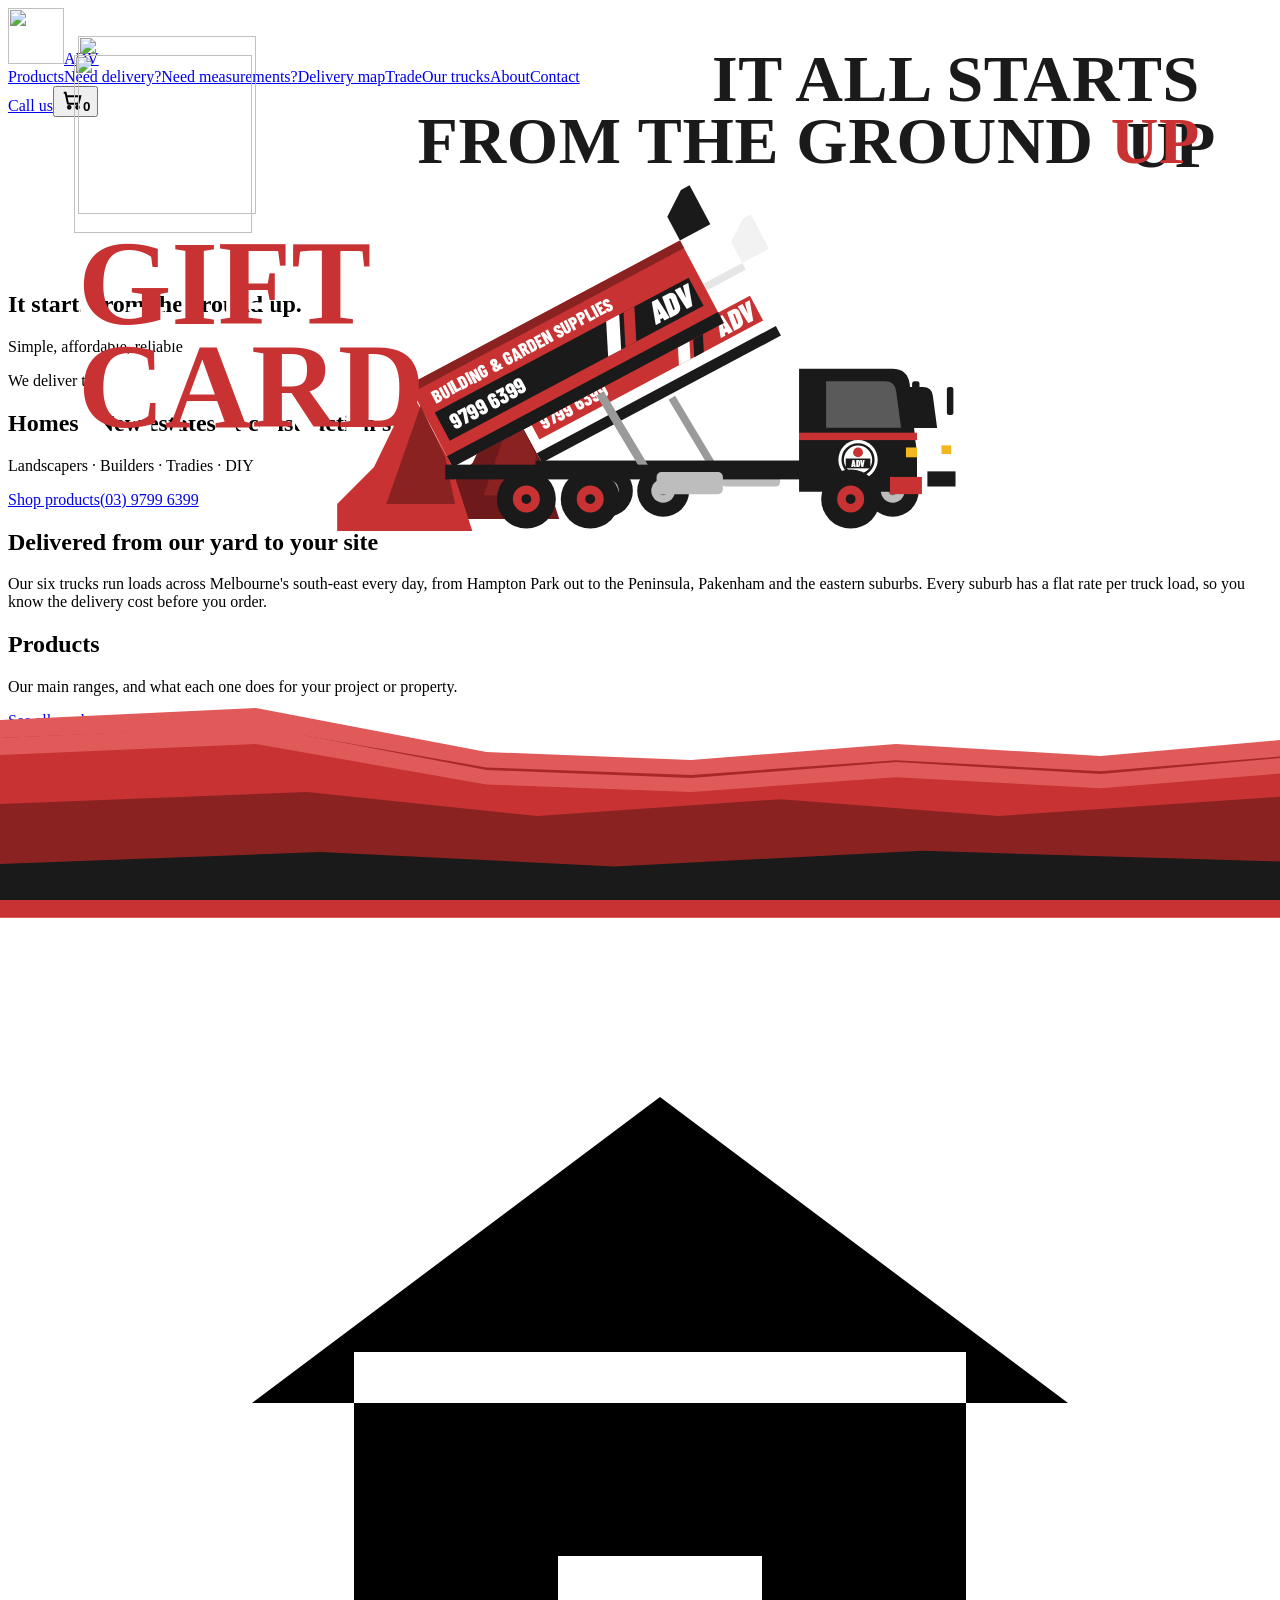
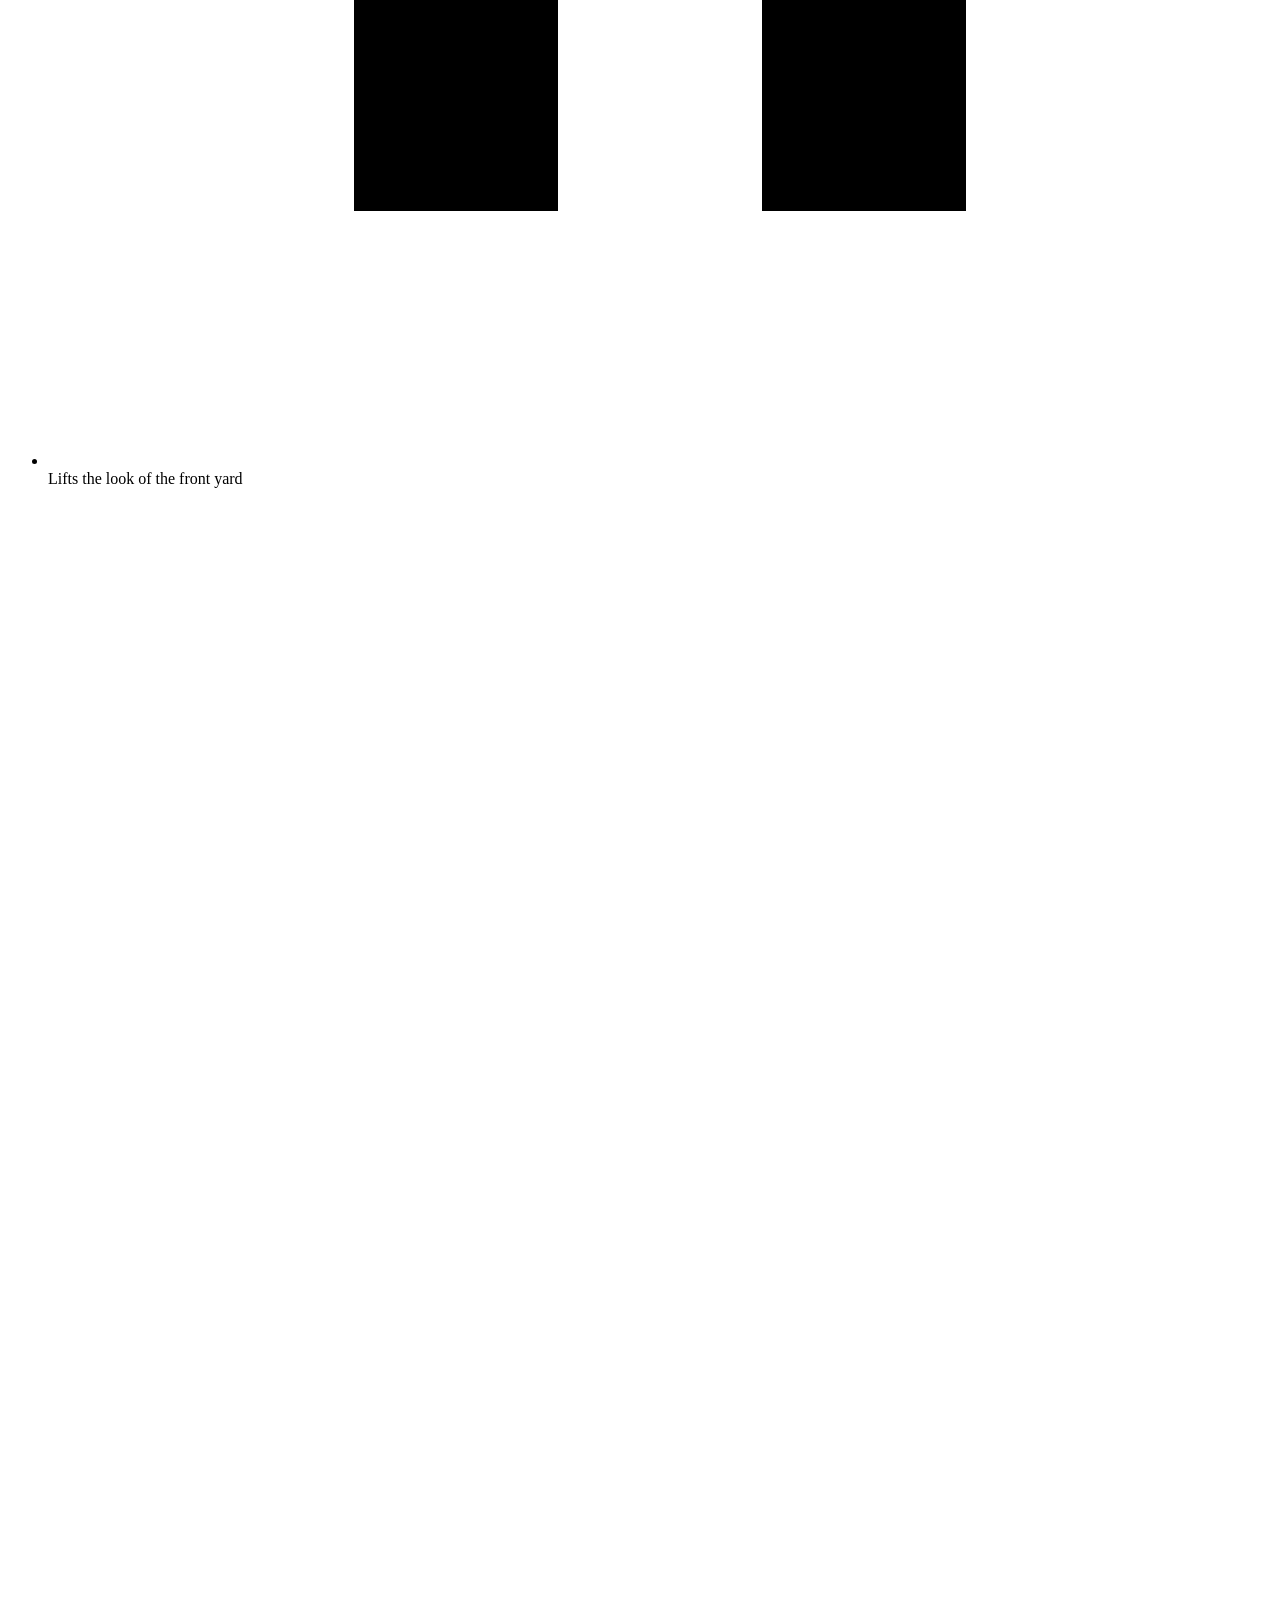
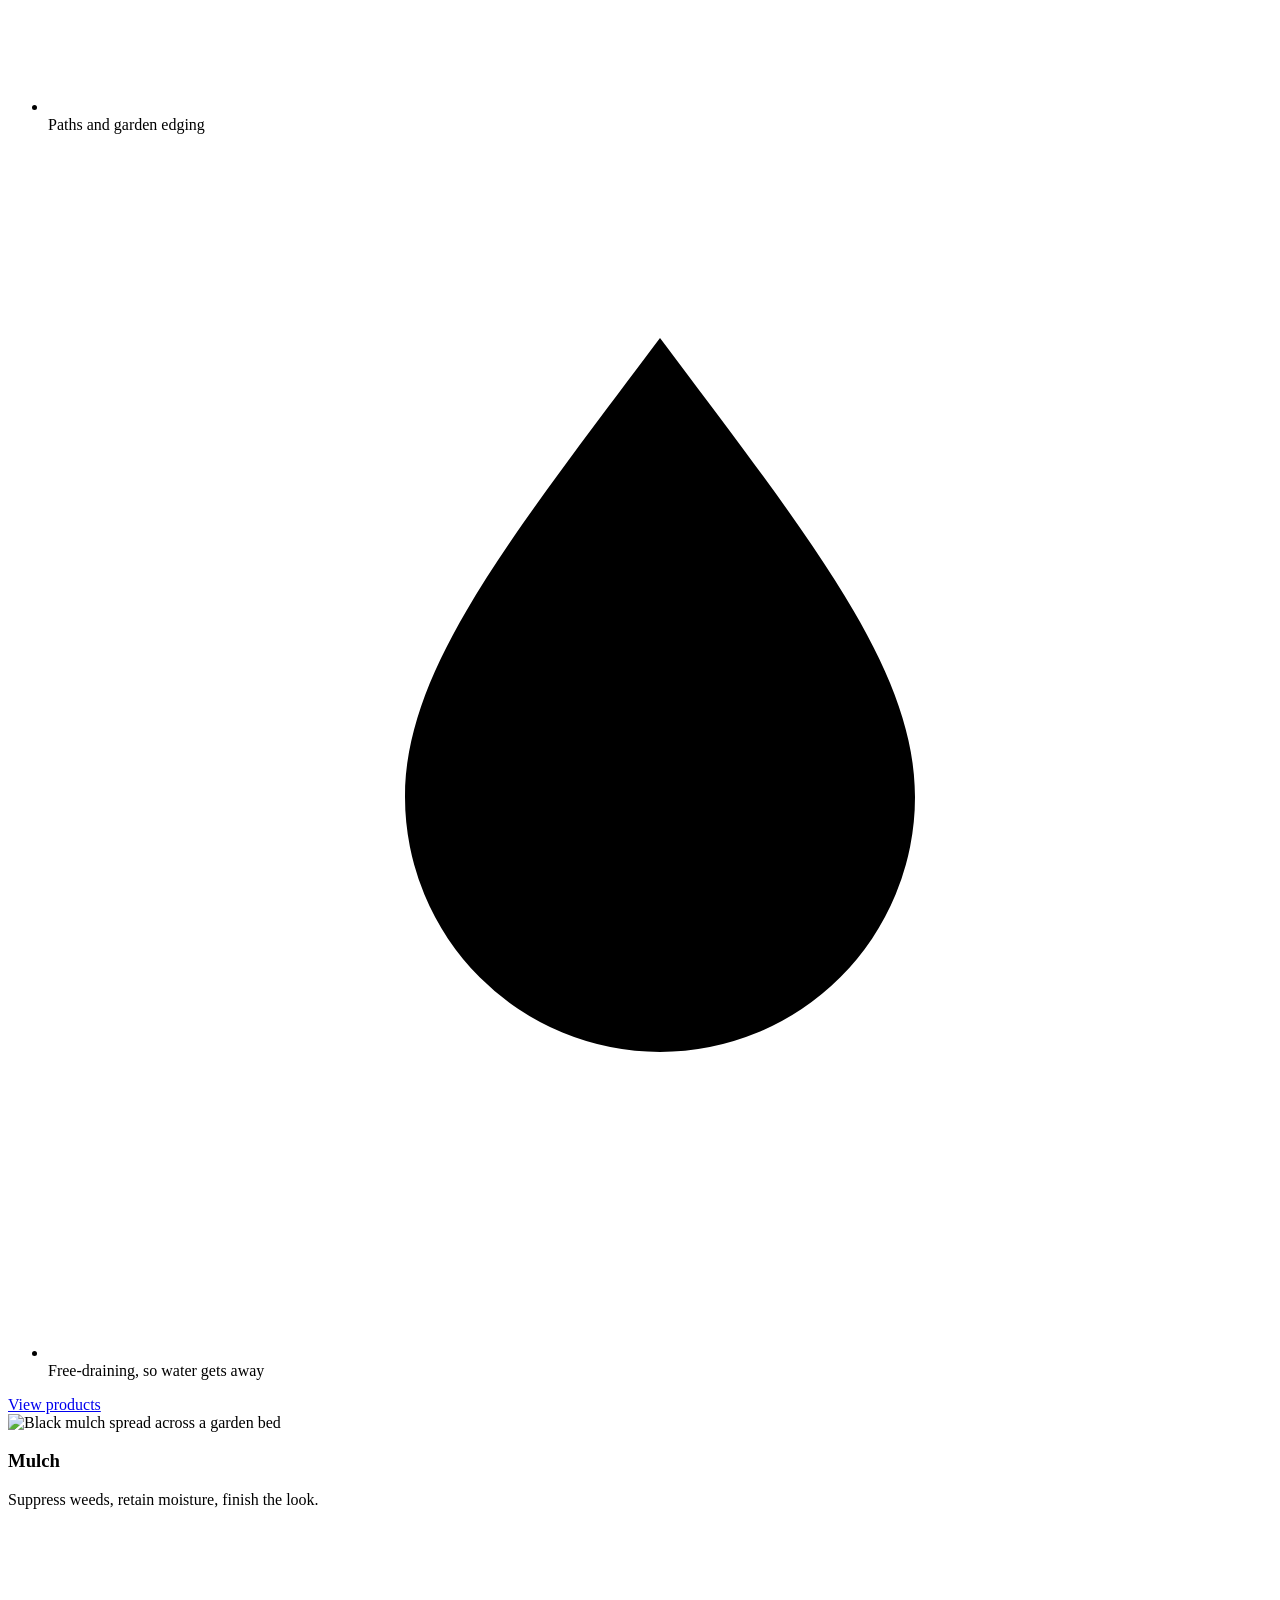
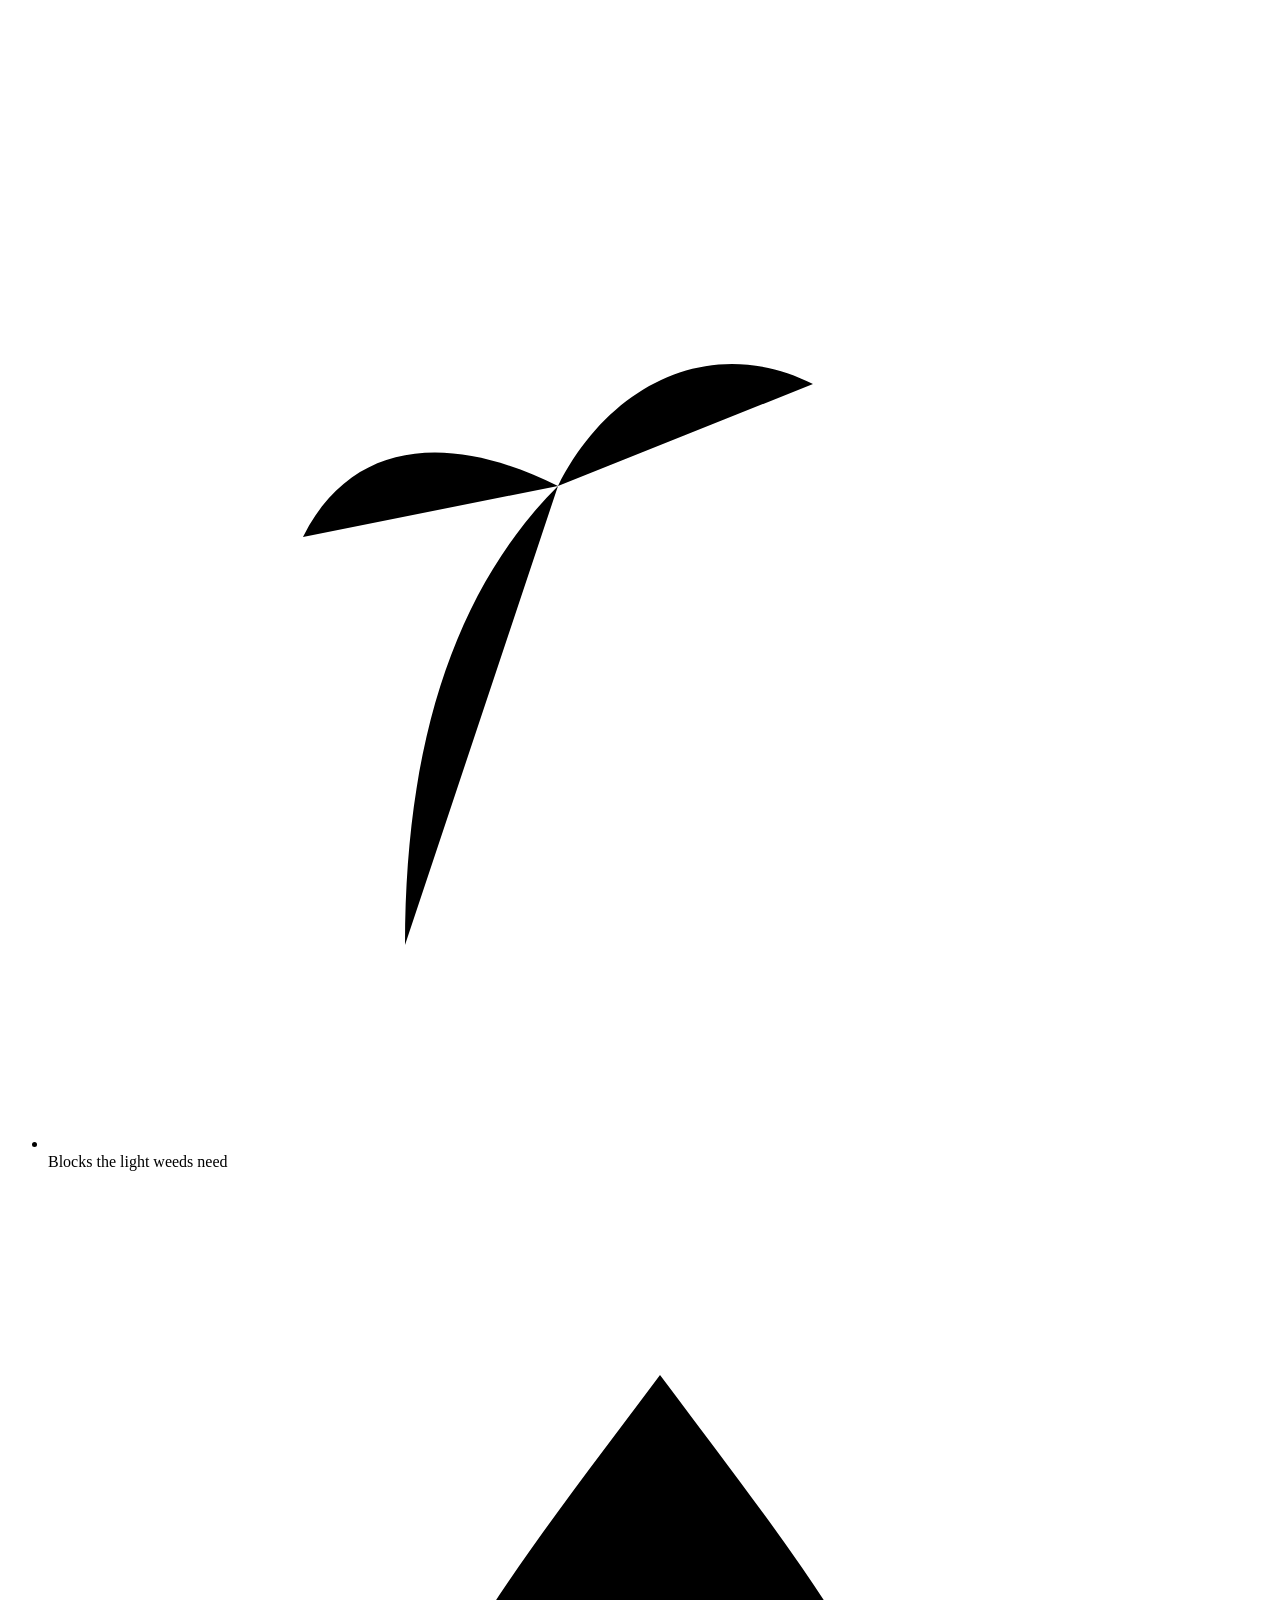
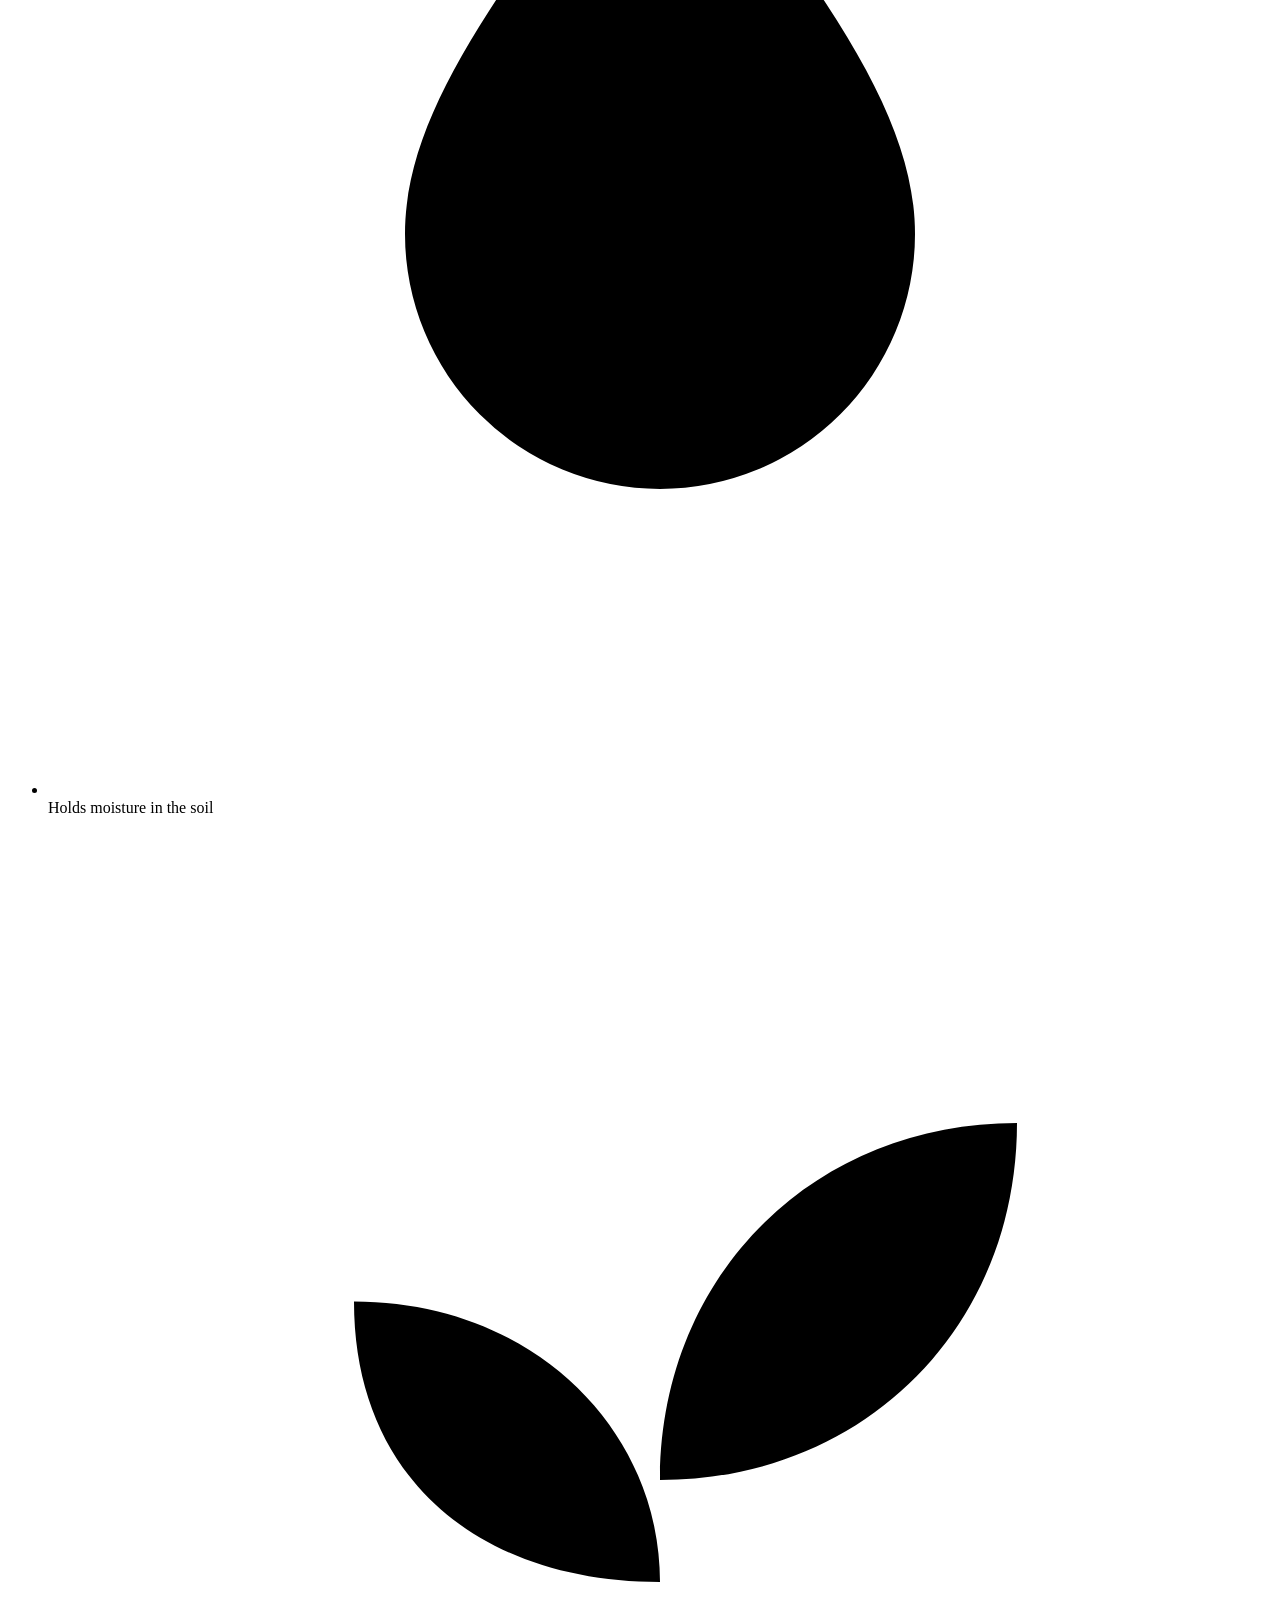
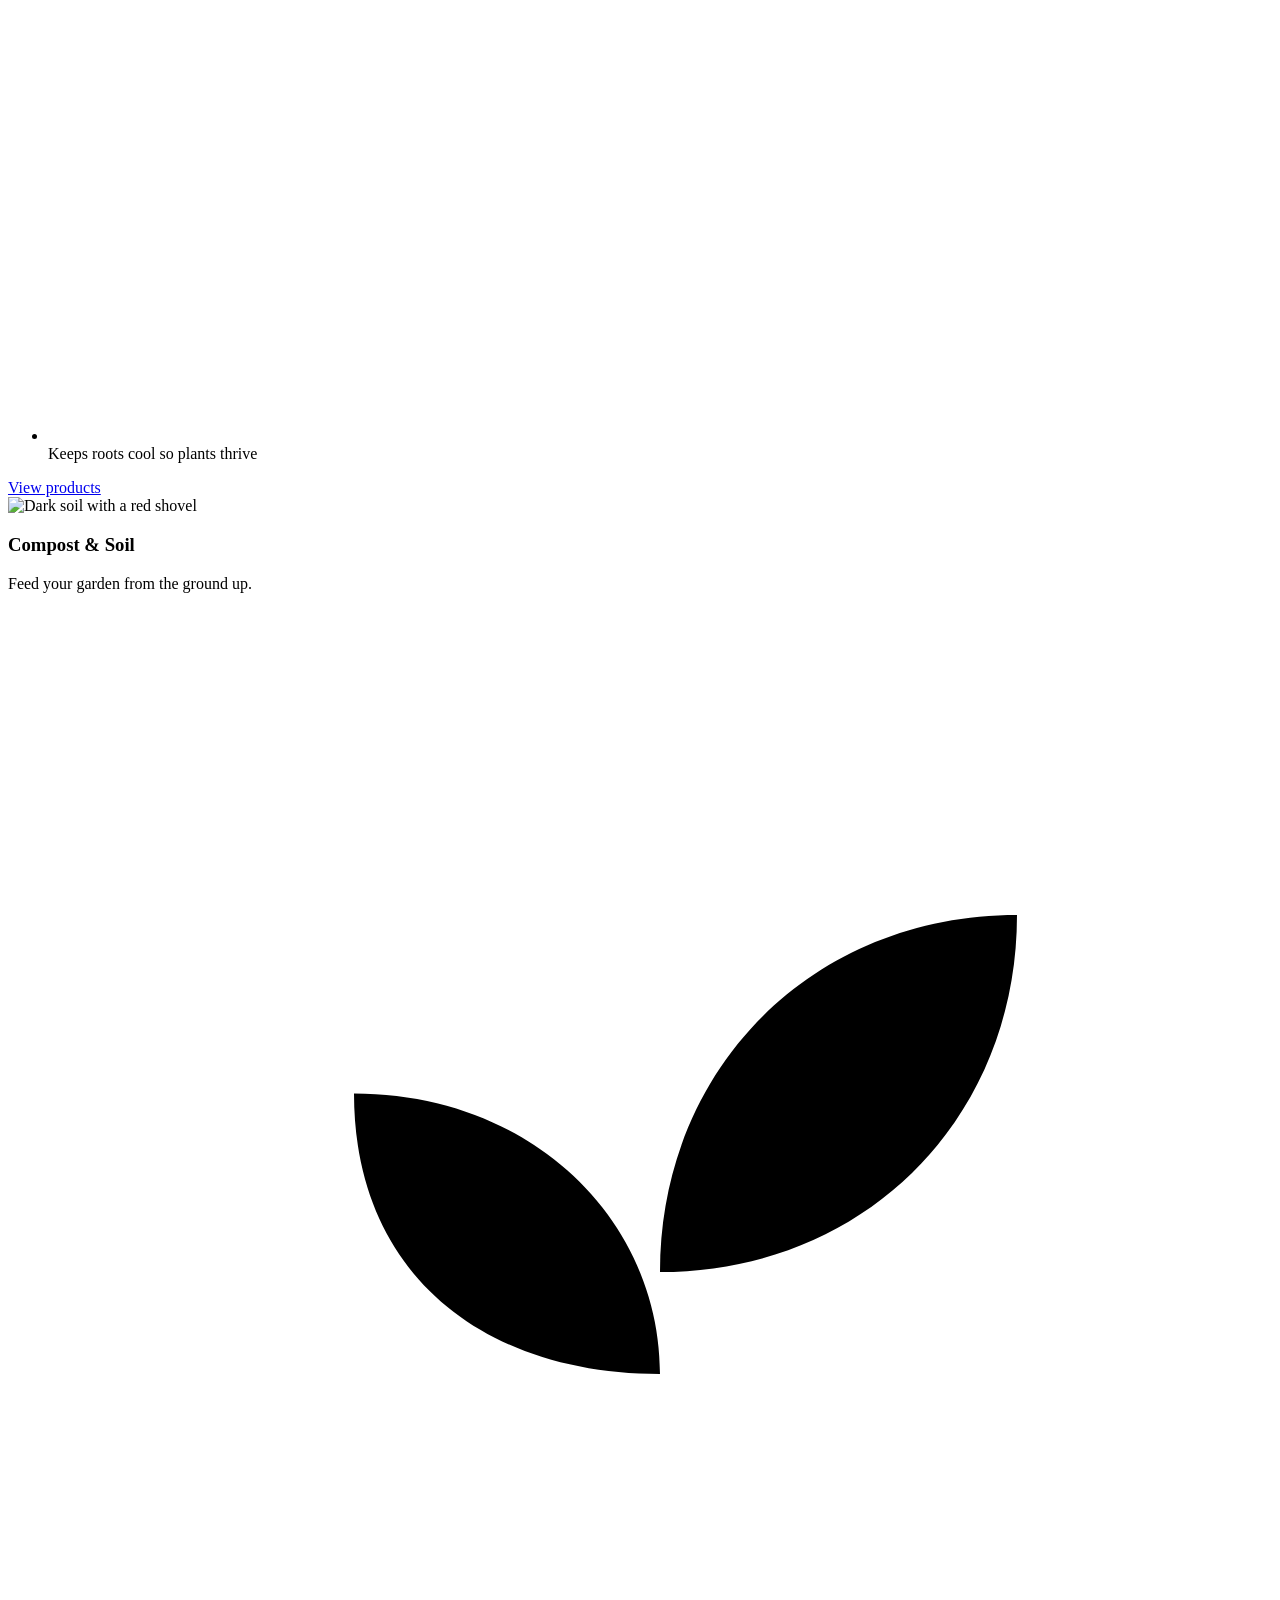
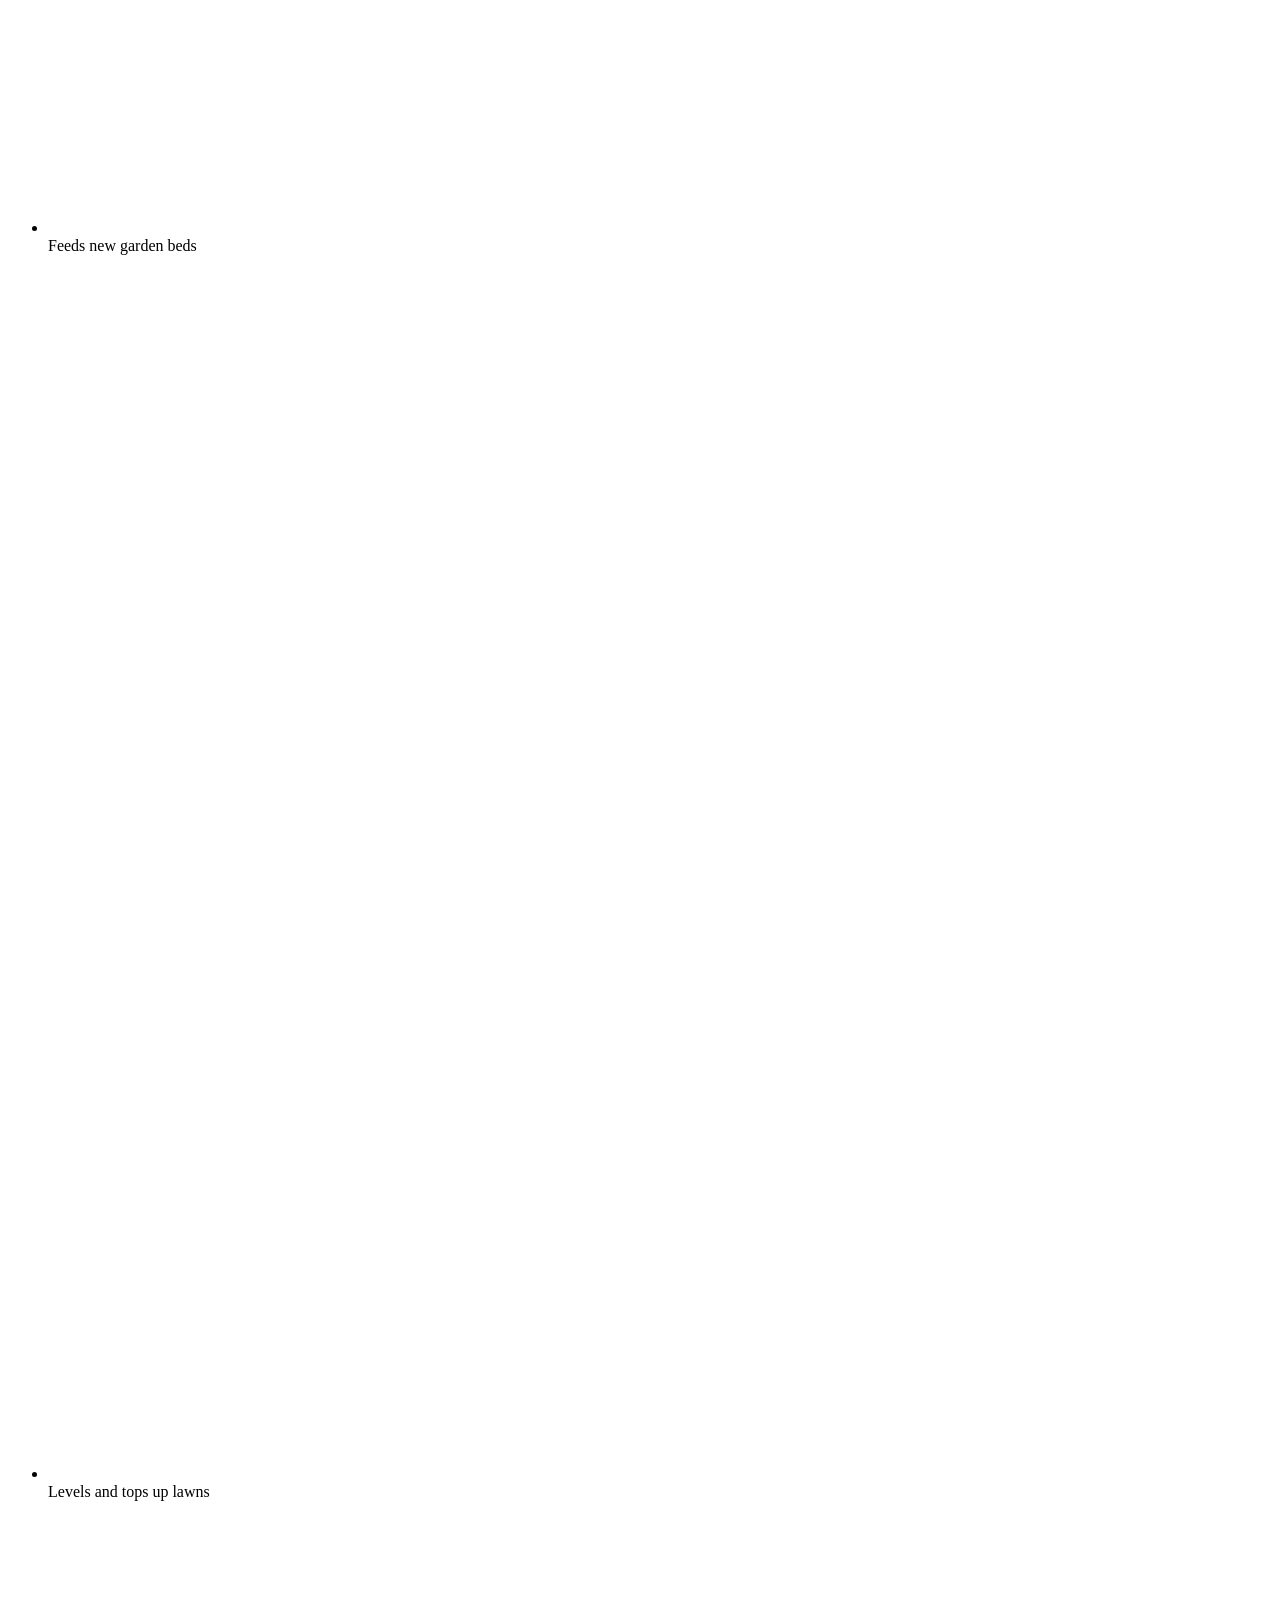
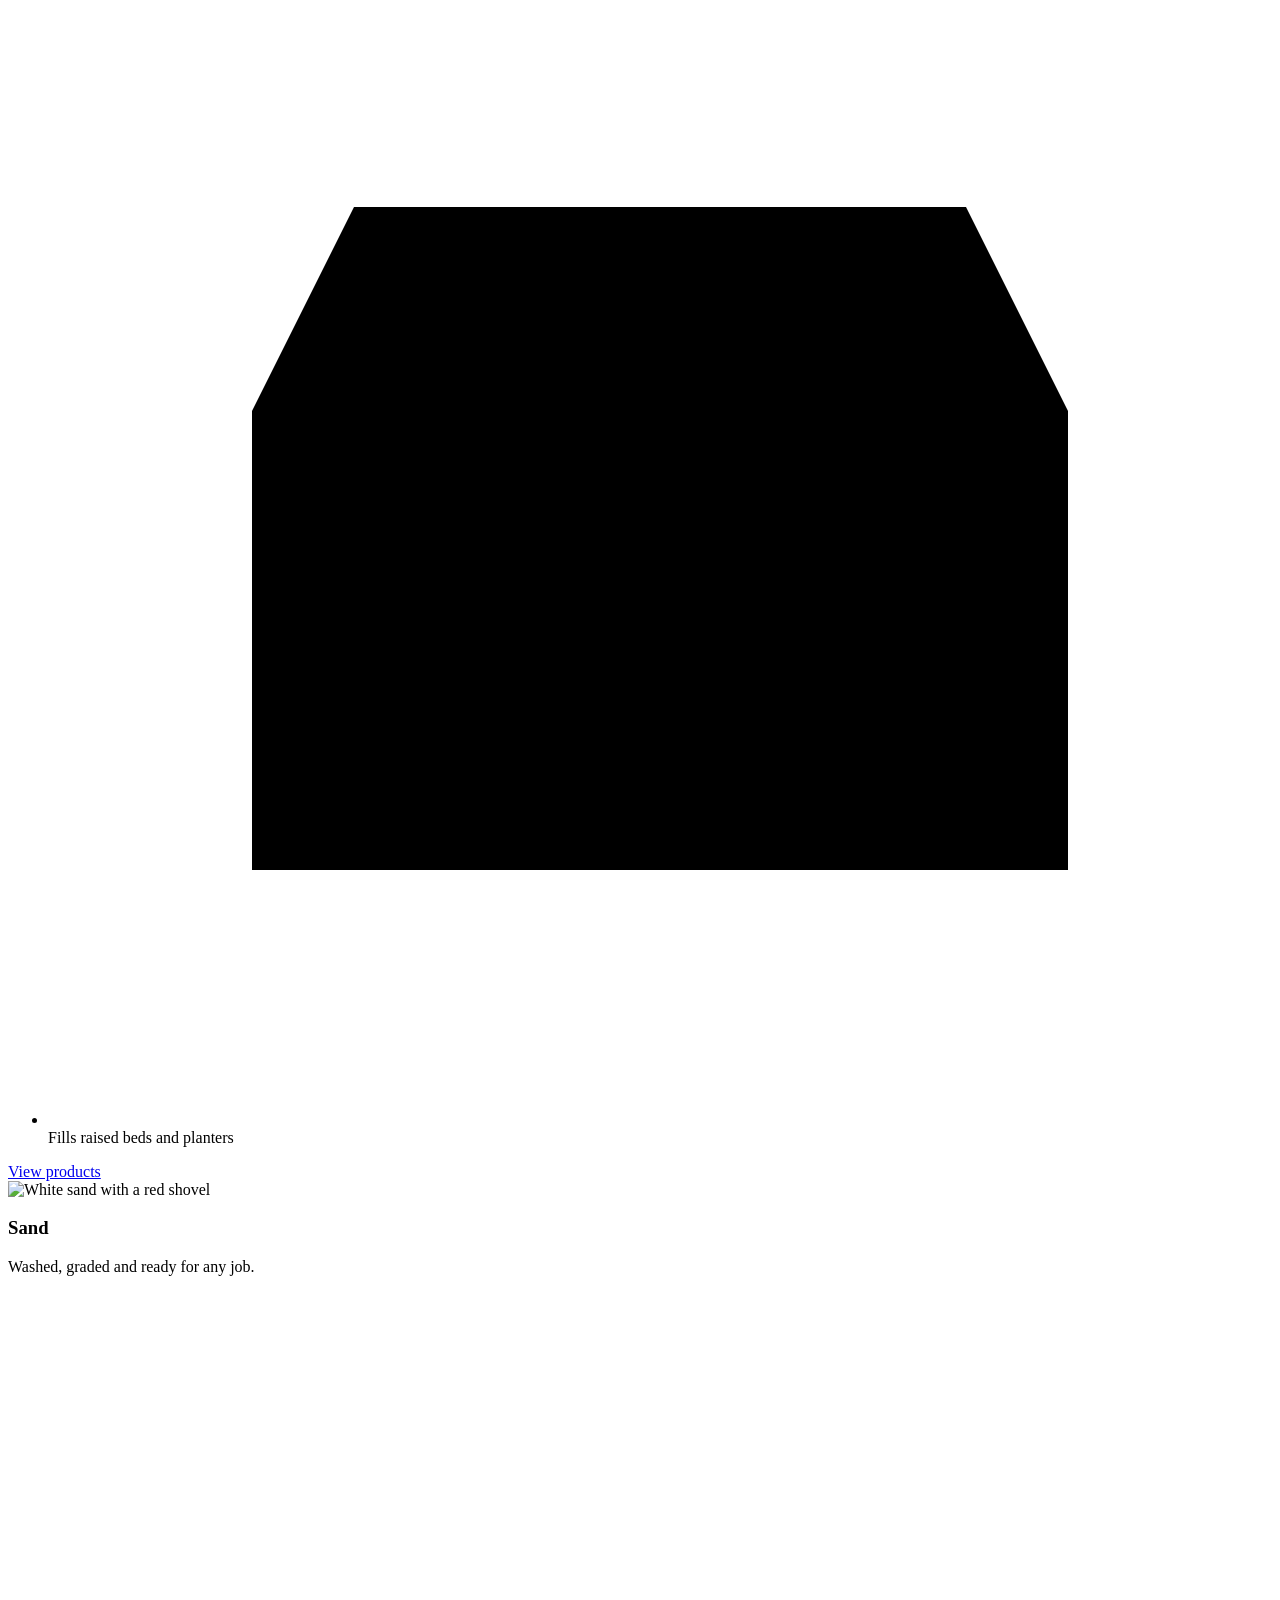
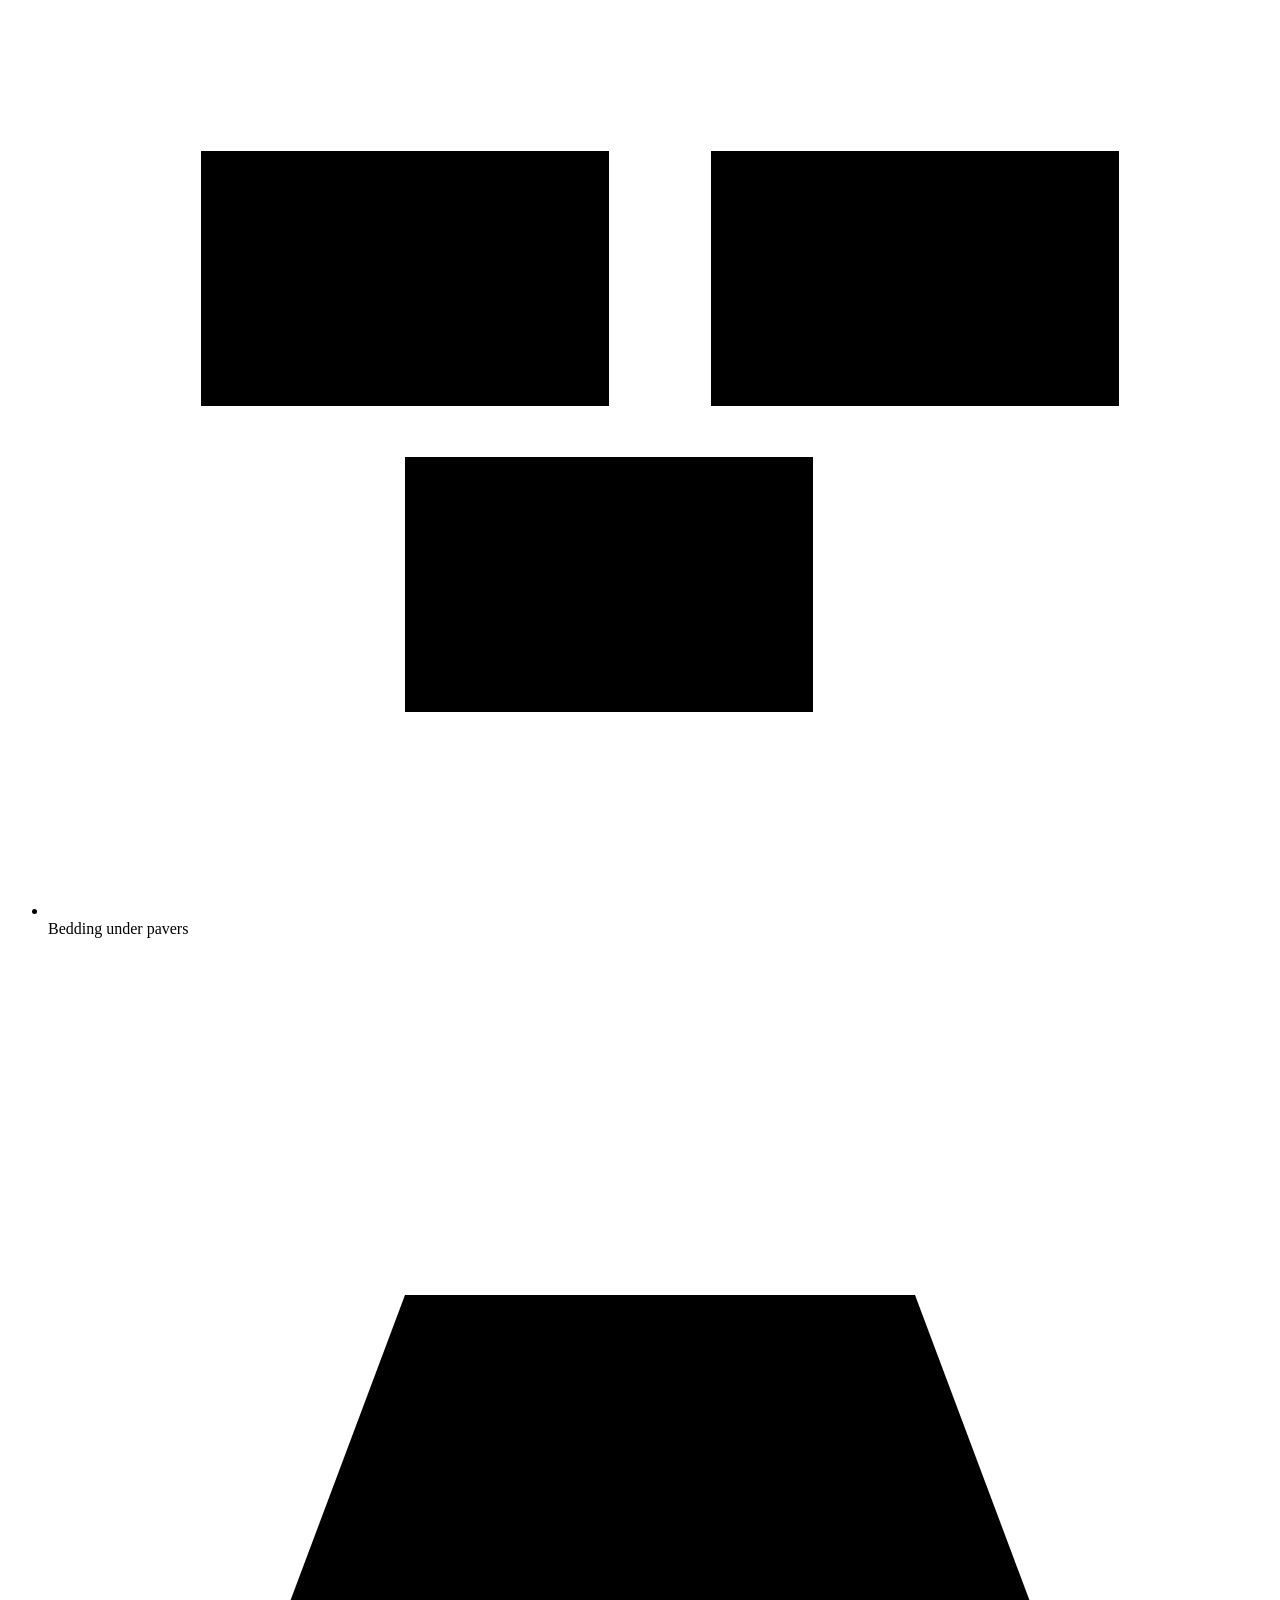
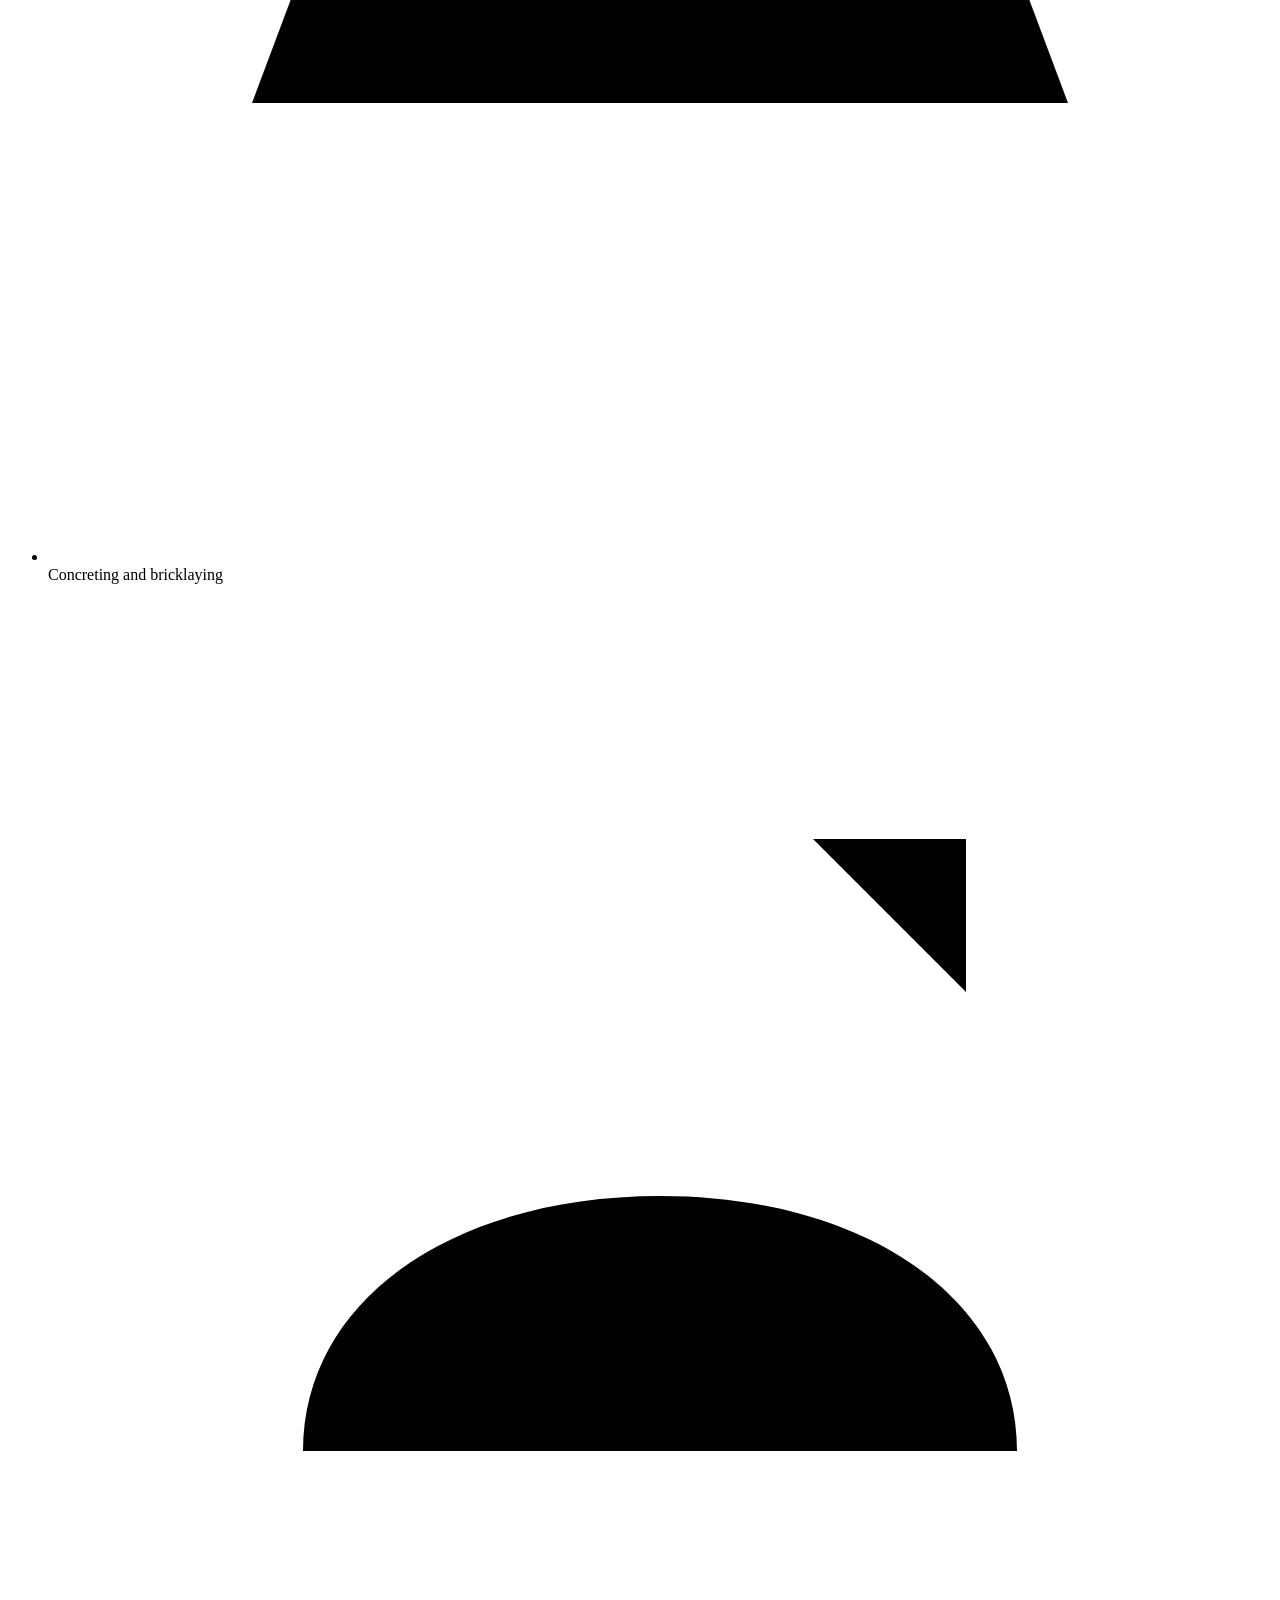
==== public/index.html @ 5a100242 "Add ADV Assist website chat (Claude) with HubSpot lead capture Red chat bubble on all main pages (pu" ====
<!DOCTYPE html>
<html lang="en-AU">
<head>
<meta charset="utf-8">
<meta name="viewport" content="width=device-width, initial-scale=1">
<title>ADV Supplies | Soil, Mulch, Sand &amp; Rock Delivered | Hampton Park</title>
<meta name="description" content="Bulk landscape and building supplies delivered across Melbourne&#x27;s south-east from our Hampton Park yard. Order online with your exact delivery price for your suburb.">
<link rel="icon" href="/adv-logo.png">
<link rel="preconnect" href="https://fonts.googleapis.com"><link rel="preconnect" href="https://fonts.gstatic.com" crossorigin><link href="https://fonts.googleapis.com/css2?family=Russo+One&family=Barlow+Condensed:ital,wght@0,600;0,700;0,800;0,900;1,900&family=Barlow+Semi+Condensed:wght@600&family=Barlow:wght@400;500;600;700&display=swap" rel="stylesheet">
<link rel="stylesheet" href="/styles.css">
<link rel="stylesheet" href="/site.css">
</head>
<body>
<header class="sh roll"><div class="sh-in">
  <a class="sh-logo" href="/" aria-label="ADV Supplies home"><span class="sh-curtain" aria-hidden="true"></span><img src="/adv-logo.png" alt="" width="56" height="56"><span class="sh-word">ADV</span></a>
  <nav class="sh-nav" aria-label="Main"><a href="/products.html">Products</a><a href="/#delivery">Need delivery?</a><a href="/#calculator">Need measurements?</a><a href="/delivery.html">Delivery map</a><a href="/trade.html">Trade</a><a href="/fleet.html">Our trucks</a><a href="/about.html">About</a><a href="#contact">Contact</a></nav>
  <div class="sh-act"><a class="sh-call" href="tel:0397996399">Call us</a><button class="sh-cart" id="cartBtn" type="button" aria-label="Open cart"><svg width="22" height="22" viewBox="0 0 24 24" fill="none" stroke="currentColor" stroke-width="2.2" aria-hidden="true"><path d="M3 4h2l2.4 11.2a1 1 0 0 0 1 .8h9.7a1 1 0 0 0 1-.8L21 8H6.2"/><circle cx="9" cy="20" r="1.4"/><circle cx="18" cy="20" r="1.4"/></svg><b id="cartCount">0</b></button></div>
</div></header>
<div class="sh-strip"></div>

<section class="vh" aria-label="Drone footage of the ADV Supplies yard at Hampton Park">
  <video class="vh-v" src="/video/adv-yard.mp4" poster="/video/adv-yard.jpg" autoplay muted loop playsinline preload="metadata" aria-hidden="true"></video>
  <div class="vh-o"><div class="vh-t">
    <span class="sx-bar"></span>
    <h1>It starts from the ground <span>up.</span></h1>
    <p>Simple, affordable, reliable</p>
  </div></div>
</section>

<section class="hero3d" aria-label="ADV delivers to homes, new estates and construction sites">
  <div class="m-hero"><div class="m-eye">We deliver to</div><h2>Homes · New estates <span>&amp;</span> construction sites</h2><p>Landscapers · Builders · Tradies · DIY</p><div class="m-cta"><a class="sx-btn" href="/products.html">Shop products</a><a class="sx-btn alt" href="tel:0397996399">(03) 9799 6399</a></div></div>
  <div class="hero3d-box" data-adv-hero="1"></div>
</section>

<section class="sx-intro"><div class="sx-wrap sx-center">
  <h2 class="sx-h2">Delivered from our yard to your site</h2>
  <p>Our six trucks run loads across Melbourne's south-east every day, from Hampton Park out to the Peninsula, Pakenham and the eastern suburbs. Every suburb has a flat rate per truck load, so you know the delivery cost before you order.</p>
</div></section>

<section class="sx-prods" id="products"><div class="sx-wrap">
  <div class="sx-head">
    <div><h2 class="sx-h2 red">Products</h2><span class="sx-bar"></span><p>Our main ranges, and what each one does for your project or property.</p></div>
    <a class="sx-btn dark" href="/products.html">See all products</a>
  </div>
  <div class="mc-grid" id="mcGrid">
    <article class="mc">
      <div class="mc-img"><img src="/img/cat-pebbles.jpg" alt="White pebbles edging a garden bed" loading="lazy" width="640" height="640"></div>
      <div class="mc-b"><h3>Pebbles</h3><p>Decorative ground cover that lifts the whole front of a property.</p><ul><li><span class="mc-ic"><svg viewBox="0 0 24 24" aria-hidden="true"><path class="a-pop" d="M4 11l8-6 8 6M6 10v9h12v-9M10 19v-5h4v5"/></svg></span>Lifts the look of the front yard</li><li><span class="mc-ic"><svg viewBox="0 0 24 24" aria-hidden="true"><path d="M8 21l3-18M16 21l-3-18"/><path class="a-flow" d="M12 20V4"/></svg></span>Paths and garden edging</li><li><span class="mc-ic"><svg viewBox="0 0 24 24" aria-hidden="true"><path class="a-drop" d="M12 4c3 4 5 6.5 5 9a5 5 0 0 1-10 0c0-2.5 2-5 5-9z"/></svg></span>Free-draining, so water gets away</li></ul><a class="mc-btn" href="/products.html#cat-pebbles">View products</a></div>
    </article>
    <article class="mc">
      <div class="mc-img"><img src="/img/cat-mulch.jpg" alt="Black mulch spread across a garden bed" loading="lazy" width="640" height="640"></div>
      <div class="mc-b"><h3>Mulch</h3><p>Suppress weeds, retain moisture, finish the look.</p><ul><li><span class="mc-ic"><svg viewBox="0 0 24 24" aria-hidden="true"><path class="a-wilt" d="M7 20c0-4 1-7 3-9M10 11c-2-1-4-1-5 1M10 11c1-2 3-3 5-2"/><path d="M3 21h18"/></svg></span>Blocks the light weeds need</li><li><span class="mc-ic"><svg viewBox="0 0 24 24" aria-hidden="true"><path class="a-drop" d="M12 4c3 4 5 6.5 5 9a5 5 0 0 1-10 0c0-2.5 2-5 5-9z"/></svg></span>Holds moisture in the soil</li><li><span class="mc-ic"><svg viewBox="0 0 24 24" aria-hidden="true"><path class="a-grow" d="M12 21v-8M12 13c0-4 3-7 7-7 0 4-3 7-7 7zM12 15c0-3-2.5-5.5-6-5.5 0 3.5 2.5 5.5 6 5.5z"/></svg></span>Keeps roots cool so plants thrive</li></ul><a class="mc-btn" href="/products.html#cat-mulch">View products</a></div>
    </article>
    <article class="mc">
      <div class="mc-img"><img src="/img/cat-soil.jpg" alt="Dark soil with a red shovel" loading="lazy" width="640" height="640"></div>
      <div class="mc-b"><h3>Compost &amp; Soil</h3><p>Feed your garden from the ground up.</p><ul><li><span class="mc-ic"><svg viewBox="0 0 24 24" aria-hidden="true"><path class="a-grow" d="M12 21v-8M12 13c0-4 3-7 7-7 0 4-3 7-7 7zM12 15c0-3-2.5-5.5-6-5.5 0 3.5 2.5 5.5 6 5.5z"/></svg></span>Feeds new garden beds</li><li><span class="mc-ic"><svg viewBox="0 0 24 24" aria-hidden="true"><path class="a-grow" d="M4 20l1-6M8 20l0-8M12 20l1-9M16 20l-1-7M20 20l-1-5"/><path d="M3 21h18"/></svg></span>Levels and tops up lawns</li><li><span class="mc-ic"><svg viewBox="0 0 24 24" aria-hidden="true"><path class="a-pop" d="M4 10h16v9H4zM4 10l2-4h12l2 4"/><path class="a-grow" d="M12 10V6"/></svg></span>Fills raised beds and planters</li></ul><a class="mc-btn" href="/products.html#cat-compost-soil">View products</a></div>
    </article>
    <article class="mc mc-more">
      <div class="mc-img"><img src="/img/cat-sand.jpg" alt="White sand with a red shovel" loading="lazy" width="640" height="640"></div>
      <div class="mc-b"><h3>Sand</h3><p>Washed, graded and ready for any job.</p><ul><li><span class="mc-ic"><svg viewBox="0 0 24 24" aria-hidden="true"><g class="a-slide"><path d="M3 9h8v5H3zM13 9h8v5h-8zM7 15h8v5H7z"/></g></svg></span>Bedding under pavers</li><li><span class="mc-ic"><svg viewBox="0 0 24 24" aria-hidden="true"><path d="M4 15l3-8h10l3 8z"/><path class="a-flow" d="M8 18h8M12 15v6"/></svg></span>Concreting and bricklaying</li><li><span class="mc-ic"><svg viewBox="0 0 24 24" aria-hidden="true"><path d="M3 17h18M5 17c0-3 3-5 7-5s7 2 7 5"/><path class="a-pop" d="M15 8l3-3M15 5h3v3"/></svg></span>Sandpits and play areas</li></ul><a class="mc-btn" href="/products.html#cat-sand">View products</a></div>
    </article>
    <article class="mc mc-more">
      <div class="mc-img"><img src="/img/cat-toppings.jpg" alt="Red scoria packed around a drainage pipe" loading="lazy" width="640" height="640"></div>
      <div class="mc-b"><h3>Toppings &amp; Screenings</h3><p>Gravel and screenings for driveways, paths and base layers.</p><ul><li><span class="mc-ic"><svg viewBox="0 0 24 24" aria-hidden="true"><g class="a-roll"><path d="M3 15l2-5h14l2 5v3H3z"/><circle cx="7" cy="18" r="1.6"/><circle cx="17" cy="18" r="1.6"/></g></svg></span>Hard-wearing driveways</li><li><span class="mc-ic"><svg viewBox="0 0 24 24" aria-hidden="true"><path class="a-pop" d="M12 4l9 4-9 4-9-4z"/><path d="M3 12l9 4 9-4M3 16l9 4 9-4"/></svg></span>Compacted base under slabs and pavers</li><li><span class="mc-ic"><svg viewBox="0 0 24 24" aria-hidden="true"><path class="a-drop" d="M12 4c3 4 5 6.5 5 9a5 5 0 0 1-10 0c0-2.5 2-5 5-9z"/></svg></span>Drainage around pipes and walls</li></ul><a class="mc-btn" href="/products.html#cat-toppings-screenings">View products</a></div>
    </article>
    <article class="mc mc-more">
      <div class="mc-img"><img src="/img/cat-rocks.jpg" alt="Large grey boulders in a front garden bed" loading="lazy" width="640" height="640"></div>
      <div class="mc-b"><h3>Rocks</h3><p>Bold, natural statement pieces for any landscape.</p><ul><li><span class="mc-ic"><svg viewBox="0 0 24 24" aria-hidden="true"><path class="a-pop" d="M3 19h18M4 19v-4h6v4M10 19v-4h6v4M16 19v-4h4M6 15v-4h6v4M12 15v-4h6"/></svg></span>Retaining walls and terraces</li><li><span class="mc-ic"><svg viewBox="0 0 24 24" aria-hidden="true"><path class="a-pop" d="M4 18l2-7 5-3 6 2 3 8z"/><path d="M3 20h18"/></svg></span>Feature boulders that stand out</li><li><span class="mc-ic"><svg viewBox="0 0 24 24" aria-hidden="true"><path d="M8 21l3-18M16 21l-3-18"/><path class="a-flow" d="M12 20V4"/></svg></span>Garden edging and dry creek beds</li></ul><a class="mc-btn" href="/products.html#cat-rocks">View products</a></div>
    </article>
    <article class="mc mc-more">
      <div class="mc-img"><img src="/img/cat-bags.jpg" alt="Pallet of red bagged soil improver" loading="lazy" width="640" height="640"></div>
      <div class="mc-b"><h3>Bag Products</h3><p>Quality products, conveniently bagged &amp; ready to go.</p><ul><li><span class="mc-ic"><svg viewBox="0 0 24 24" aria-hidden="true"><g class="a-roll"><path d="M3 15l2-5h14l2 5v3H3z"/><circle cx="7" cy="18" r="1.6"/><circle cx="17" cy="18" r="1.6"/></g></svg></span>Fits in the boot or ute tray</li><li><span class="mc-ic"><svg viewBox="0 0 24 24" aria-hidden="true"><path class="a-grow" d="M12 21v-8M12 13c0-4 3-7 7-7 0 4-3 7-7 7zM12 15c0-3-2.5-5.5-6-5.5 0 3.5 2.5 5.5 6 5.5z"/></svg></span>Potting mix, fertiliser and soil improver</li><li><span class="mc-ic"><svg viewBox="0 0 24 24" aria-hidden="true"><path class="a-pop" d="M6 7h12l1 13H5zM9 7V5h6v2"/><path d="M9 12h6"/></svg></span>Just right for small jobs and top-ups</li></ul><a class="mc-btn" href="/products.html#cat-bag-products">View products</a></div>
    </article>
    <article class="mc mc-more">
      <div class="mc-img"><img src="/img/cat-hardware.jpg" alt="Red shovels, rakes and witches hats on a tool wall" loading="lazy" width="640" height="640"></div>
      <div class="mc-b"><h3>Hardware &amp; Tools</h3><p>The right gear, when you need it.</p><ul><li><span class="mc-ic"><svg viewBox="0 0 24 24" aria-hidden="true"><g class="a-slide"><path d="M12 3v11M10 3h4"/><path d="M8 14h8v3a4 4 0 0 1-8 0z"/></g></svg></span>Shovels, rakes and spades</li><li><span class="mc-ic"><svg viewBox="0 0 24 24" aria-hidden="true"><g class="a-roll"><path d="M3 9h12l-2 6H6zM15 9l5-2M10 15l-2 3"/><circle cx="8" cy="19" r="1.6"/></g></svg></span>Barrows to move the load</li><li><span class="mc-ic"><svg viewBox="0 0 24 24" aria-hidden="true"><path class="a-pop" d="M10 5h4l4 14H6zM8.5 11h7M7.5 15h9"/><path d="M4 20h16"/></svg></span>Site safety gear</li></ul><a class="mc-btn" href="/products.html#cat-hardware-tools">View products</a></div>
    </article>
    <article class="mc mc-more">
      <div class="mc-img"><img src="/img/cat-accessories.jpg" alt="Landscaper in red gloves measuring a garden bed" loading="lazy" width="640" height="640"></div>
      <div class="mc-b"><h3>Accessories</h3><p>Everything else the job needs.</p><ul><li><span class="mc-ic"><svg viewBox="0 0 24 24" aria-hidden="true"><path d="M3 15h14v4H3z"/><path class="a-flow" d="M17 17h4"/><path d="M6 15v-2M10 15v-2M14 15v-2"/></svg></span>Tape measures and string lines</li><li><span class="mc-ic"><svg viewBox="0 0 24 24" aria-hidden="true"><path class="a-pop" d="M7 21V11l-2-3V4h3v4h2V4h3v4h2V4h3v4l-2 3v10z"/></svg></span>Gloves and workwear</li><li><span class="mc-ic"><svg viewBox="0 0 24 24" aria-hidden="true"><path class="a-grow" d="M12 21V9"/><path d="M8 21h8M6 9h12l-2-5H8z"/></svg></span>Edging, pegs and weed mat</li></ul><a class="mc-btn" href="/products.html#cat-accessories">View products</a></div>
    </article>
  </div>
  <div class="sx-center"><button class="sx-btn" id="mcMore" type="button" aria-expanded="false" aria-controls="mcGrid">Show more</button></div>
</div></section>

<section class="sx-deliv" id="delivery"><div class="sx-wrap sx-two">
  <div>
    <svg viewBox="0 0 930 330" width="100%" class="sx-arc" aria-hidden="true">
      <defs>
        <radialGradient id="advGlow" cx="0.08" cy="0.9" r="1.1"><stop offset="0" stop-color="#5a1a08"/><stop offset="0.55" stop-color="#2e0c0a"/><stop offset="1" stop-color="#160707"/></radialGradient>
        <pattern id="advDots" width="14" height="14" patternUnits="userSpaceOnUse"><circle cx="2" cy="2" r="1" fill="#5a2a2a"/></pattern>
        <radialGradient id="advYard" cx="0.5" cy="0.5" r="0.5"><stop offset="0" stop-color="#F5C518" stop-opacity="0.55"/><stop offset="1" stop-color="#F5C518" stop-opacity="0"/></radialGradient>
      </defs>
      <rect width="930" height="330" fill="url(#advGlow)"/><rect width="930" height="285" fill="url(#advDots)"/>
      <path d="M72 285 Q 420 95 755 285 Z" fill="#C80000" fill-opacity="0.22"/><path d="M72 285 Q 320 140 560 285 Z" fill="#E8661A" fill-opacity="0.35"/><path d="M72 285 Q 220 190 370 285 Z" fill="#F5C518" fill-opacity="0.55"/>
      <path d="M72 285 Q 420 95 755 285" fill="none" stroke="#E8302A" stroke-width="4"/><path d="M72 285 Q 320 140 560 285" fill="none" stroke="#F08A24" stroke-width="4"/><path d="M72 285 Q 220 190 370 285" fill="none" stroke="#F5C518" stroke-width="5"/>
      <g fill="#FFFFFF" stroke="#1A1A1A" stroke-width="3"><circle cx="162" cy="219" r="7"/><circle cx="215" cy="172" r="7"/><circle cx="340" cy="118" r="7"/><circle cx="266" cy="255" r="7"/><circle cx="423" cy="184" r="7"/><circle cx="488" cy="252" r="7"/><circle cx="565" cy="101" r="7"/><circle cx="621" cy="172" r="7"/><circle cx="690" cy="250" r="7"/></g>
      <rect x="0" y="285" width="930" height="45" fill="#1C1C1C"/><line x1="0" y1="306" x2="930" y2="306" stroke="#F5C518" stroke-width="4" stroke-dasharray="22 18"/>
      <circle cx="72" cy="285" r="48" fill="url(#advYard)"/><circle cx="72" cy="285" r="20" fill="#FFFFFF"/><circle cx="72" cy="285" r="13" fill="#C80000"/>
      <g class="sx-truck" transform="translate(755 210)"><path d="M18 18 Q 42 -2 66 18 Z" fill="#8a5a2b"/><rect x="0" y="16" width="84" height="44" rx="4" fill="#F5C518"/><path d="M84 30 H108 L126 48 V62 H84 Z" fill="#C80000"/><path d="M90 34 H106 L118 46 H90 Z" fill="#9fd3ff"/><circle cx="22" cy="68" r="11" fill="#1A1A1A" stroke="#FFFFFF" stroke-width="4"/><circle cx="101" cy="68" r="11" fill="#1A1A1A" stroke="#FFFFFF" stroke-width="4"/></g>
    </svg>
    <div class="sx-legend"><span><i style="background:#F5C518"></i>Zones 1–4</span><span><i style="background:#F08A24"></i>5–7</span><span><i style="background:#E8302A"></i>8–10</span></div>
  </div>
  <div class="sx-check">
    <h2 class="sx-h1">Do we deliver <span>to you?</span></h2>
    <p>111 suburbs across 10 zones from our Hampton Park yard. Check your suburb and per-load rate.</p>
    <div class="ac"><input id="heroSuburb" type="text" placeholder="Type your suburb" autocomplete="off" aria-label="Your suburb"><div class="ac-list" id="heroList"></div></div>
    <div class="check-res" id="heroRes"></div>
    <div class="sx-zones" id="promoZones"></div>
    <a class="sx-btn block" href="/delivery.html">See all delivery areas on the map</a>
  </div>
</div></section>

<section class="sx-gift"><div class="sx-wrap">
  <div class="promo-box promo-gift">
    <div class="promo-txt">
      <div class="promo-tag">Available now · Christmas</div>
      <h2>ADV <span>gift cards</span></h2>
      <p>The perfect gift for the gardener or DIYer who has everything. Good for soils, mulch, sand, rock and pavers, ready for that summer backyard project.</p>
      <div class="promo-cta"><a class="btn" href="tel:0397996399">Call (03) 9799 6399</a><span>or pick one up in store at 320 Hallam Rd, Hampton Park</span></div>
    </div>
    <div class="gc" role="img" aria-label="Two ADV Supplies gift cards, one red and one white, each showing a tip truck">
<div class="gc-card gc-red"><div class="gc-in" style="background:#C83232;color:#fff">
<div style="position:absolute;left:0;right:0;bottom:0px;height:200px;background:#E05A5A;clip-path:polygon(0 10%,20% 4%,38% 26%,54% 30%,70% 22%,86% 28%,100% 20%,100% 100%,0 100%)"></div>
<div style="position:absolute;left:0;right:0;bottom:0px;height:184px;background:#A82828;clip-path:polygon(0 12%,20% 6%,38% 28%,54% 32%,70% 24%,86% 30%,100% 22%,100% 100%,0 100%)"></div>
<div style="position:absolute;left:0;right:0;bottom:0;height:120px;background:#8B2222;clip-path:polygon(0 20%,24% 10%,42% 30%,61% 16%,78% 30%,100% 14%,100% 100%,0 100%)"></div>
<div style="position:absolute;left:0;right:0;bottom:0;height:60px;background:#FFFFFF;clip-path:polygon(0 40%,25% 20%,48% 44%,72% 18%,100% 36%,100% 100%,0 100%)"></div>
<svg style="position:absolute;left:440px;top:192px;width:520px;height:327px" viewBox="-80 -130 480 302" aria-hidden="true">
<polygon points="-20,58 12,116 30,172 -80,172 -80,150 -50,120" fill="#6E1A1A"/><polygon points="-12,70 8,112 16,150 -40,150" fill="#8B2222"/>
<line x1="170" y1="120" x2="134" y2="60" stroke="#9A9A9A" stroke-width="7"/>
<g transform="rotate(-28 14 120)"><rect x="14" y="44" width="250" height="76" fill="#FFFFFF"/><rect x="14" y="44" width="250" height="7" fill="#E6E6E6"/>
<text x="26" y="68" font-family="'Barlow Condensed',sans-serif" font-weight="800" font-size="15" fill="#1A1A1A">BUILDING &amp; GARDEN SUPPLIES</text>
<rect x="22" y="74" width="234" height="26" fill="#C83232"/><text x="30" y="94" font-family="'Barlow Condensed',sans-serif" font-weight="800" font-size="18" fill="#FFFFFF">9799 6399</text>
<polygon points="180,74 192,74 180,100 168,100" fill="#FFFFFF"/><polygon points="196,74 206,74 194,100 184,100" fill="#1A1A1A"/>
<text x="252" y="96" text-anchor="end" font-family="'Barlow Condensed',sans-serif" font-weight="900" font-style="italic" font-size="26" fill="#FFFFFF">ADV</text>
<rect x="14" y="110" width="250" height="10" fill="#1A1A1A"/><polygon points="264,44 264,22 284,8 292,8 292,44" fill="#F2F2F2"/></g>
<rect x="8" y="118" width="374" height="12" fill="#1A1A1A"/><rect x="180" y="124" width="54" height="18" rx="4" fill="#BDBDBD"/>
<path d="M296 40 H372 Q384 40 386 52 L392 112 V140 H296 Z" fill="#FFFFFF"/><path d="M318 50 H366 Q374 50 375 58 L379 88 H318 Z" fill="#1A1A1A"/>
<rect x="388" y="50" width="6" height="26" rx="2" fill="#1A1A1A"/><rect x="383" y="104" width="9" height="8" fill="#F2B71F"/><rect x="370" y="128" width="26" height="14" fill="#1A1A1A"/>
<circle cx="344" cy="108" r="16" fill="#1A1A1A"/><circle cx="344" cy="108" r="12.5" fill="#FFFFFF"/><circle cx="344" cy="102" r="4" fill="#C83232"/><rect x="334" y="107" width="20" height="8" fill="#1A1A1A"/>
<text x="344" y="114" text-anchor="middle" font-family="'Barlow Condensed',sans-serif" font-weight="900" font-size="7.5" fill="#FFFFFF">ADV</text>
<circle cx="74" cy="146" r="24" fill="#1A1A1A"/><circle cx="74" cy="146" r="11" fill="#BDBDBD"/><circle cx="74" cy="146" r="4" fill="#6E6E6E"/><circle cx="126" cy="146" r="24" fill="#1A1A1A"/><circle cx="126" cy="146" r="11" fill="#BDBDBD"/><circle cx="126" cy="146" r="4" fill="#6E6E6E"/><circle cx="338" cy="146" r="24" fill="#1A1A1A"/><circle cx="338" cy="146" r="11" fill="#BDBDBD"/><circle cx="338" cy="146" r="4" fill="#6E6E6E"/></svg>
<div style="position:absolute;left:74px;top:55px;display:flex;flex-direction:column;gap:18px"><img src="/adv-logo.png" alt="" style="height:178px;width:178px;display:block"><div style="font-weight:900;font-size:120px;line-height:.86;text-transform:uppercase">Gift<br>Card</div></div>
<div style="position:absolute;right:64px;top:52px;text-align:right;font-weight:900;font-size:66px;line-height:.94;text-transform:uppercase;letter-spacing:.01em">It all starts<br>from the ground <span style="color:#1A1A1A">UP</span></div>
<div class="gc-foot"><div>advsupplies.com.au</div><div>(03) 9799 6399</div></div>
</div></div>
<div class="gc-card gc-white"><div class="gc-in" style="background:#fff;color:#1A1A1A">
<div style="position:absolute;left:0;right:0;bottom:-18px;height:200px;background:#E05A5A;clip-path:polygon(0 10%,20% 4%,38% 26%,54% 30%,70% 22%,86% 28%,100% 20%,100% 100%,0 100%)"></div>
<div style="position:absolute;left:0;right:0;bottom:-17px;height:184px;background:#C83232;clip-path:polygon(0 12%,20% 6%,38% 28%,54% 32%,70% 24%,86% 30%,100% 22%,100% 100%,0 100%)"></div>
<div style="position:absolute;left:0;right:0;bottom:0;height:120px;background:#8B2222;clip-path:polygon(0 20%,24% 10%,42% 30%,61% 16%,78% 30%,100% 14%,100% 100%,0 100%)"></div>
<div style="position:absolute;left:0;right:0;bottom:0;height:60px;background:#1A1A1A;clip-path:polygon(0 40%,25% 20%,48% 44%,72% 18%,100% 36%,100% 100%,0 100%)"></div>
<svg style="position:absolute;left:283px;top:160px;width:698px;height:371px" viewBox="-80 -130 480 302" aria-hidden="true">
<g transform="rotate(-28 14 120)"><rect x="14" y="44" width="250" height="76" fill="#C83232"/><rect x="14" y="44" width="250" height="7" fill="#8B2222"/>
<text x="26" y="68" font-family="'Barlow Condensed',sans-serif" font-weight="800" font-size="15" fill="#FFFFFF">BUILDING &amp; GARDEN SUPPLIES</text>
<rect x="22" y="74" width="234" height="26" fill="#1A1A1A"/><text x="30" y="94" font-family="'Barlow Condensed',sans-serif" font-weight="800" font-size="18" fill="#FFFFFF">9799 6399</text>
<polygon points="180,74 192,74 180,100 168,100" fill="#FFFFFF"/><polygon points="196,74 206,74 194,100 184,100" fill="#C83232"/>
<text x="252" y="96" text-anchor="end" font-family="'Barlow Condensed',sans-serif" font-weight="900" font-style="italic" font-size="26" fill="#FFFFFF">ADV</text>
<rect x="14" y="110" width="250" height="10" fill="#1A1A1A"/><polygon points="264,44 264,22 284,8 292,8 292,44" fill="#1A1A1A"/></g>
<polygon points="-20,58 12,116 30,172 -80,172 -80,150 -50,120" fill="#c83232"/><polygon points="-12,70 8,112 16,150 -40,150" fill="#8B2222"/>
<line x1="170" y1="120" x2="134" y2="60" stroke="#9A9A9A" stroke-width="7"/>
<rect x="8" y="118" width="374" height="12" fill="#1A1A1A"/><rect x="180" y="124" width="54" height="18" rx="4" fill="#BDBDBD"/>
<path d="M296 40 H372 Q384 40 386 52 L392 112 V140 H296 Z" fill="#1A1A1A"/><path d="M318 50 H366 Q374 50 375 58 L379 88 H318 Z" fill="#5A5A5A"/>
<rect x="296" y="92" width="96" height="6" fill="#C83232"/><rect x="388" y="50" width="6" height="26" rx="2" fill="#1A1A1A"/><rect x="383" y="104" width="9" height="8" fill="#F2B71F"/><rect x="370" y="128" width="26" height="14" fill="#C83232"/>
<circle cx="344" cy="114" r="16" fill="#FFFFFF"/><circle cx="344" cy="114" r="12.5" fill="#FFFFFF" stroke="#1A1A1A" stroke-width="2"/><circle cx="344" cy="108" r="4" fill="#C83232"/><rect x="334" y="113" width="20" height="8" fill="#1A1A1A"/>
<text x="344" y="120" text-anchor="middle" font-family="'Barlow Condensed',sans-serif" font-weight="900" font-size="7.5" fill="#FFFFFF">ADV</text>
<circle cx="74" cy="146" r="24" fill="#1A1A1A"/><circle cx="74" cy="146" r="11" fill="#C83232"/><circle cx="74" cy="146" r="4" fill="#1A1A1A"/><circle cx="126" cy="146" r="24" fill="#1A1A1A"/><circle cx="126" cy="146" r="11" fill="#C83232"/><circle cx="126" cy="146" r="4" fill="#1A1A1A"/><circle cx="338" cy="146" r="24" fill="#1A1A1A"/><circle cx="338" cy="146" r="11" fill="#C83232"/><circle cx="338" cy="146" r="4" fill="#1A1A1A"/></svg>
<div style="position:absolute;left:78px;top:36px;display:flex;flex-direction:column;gap:18px"><img src="/adv-logo.png" alt="" style="height:178px;width:178px;display:block"><div style="font-weight:900;font-size:120px;line-height:.86;text-transform:uppercase;color:#C83232">Gift<br>Card</div></div>
<div style="position:absolute;right:80px;top:48px;text-align:right;font-weight:900;font-size:66px;line-height:.94;text-transform:uppercase;letter-spacing:.01em">It all starts<br>from the ground <span style="color:#C83232">UP</span></div>
<div class="gc-foot"><div>advsupplies.com.au</div><div>(03) 9799 6399</div></div>
</div></div>
    </div>
  </div>
</div></section>

<section class="sx-calc" id="calculator"><div class="sx-wrap sx-two top">
  <div>
    <span class="sx-eye">Material calculator</span>
    <h2 class="sx-h1">Do you need <span>measurements?</span></h2>
    <p class="sx-lead">Tell us your measurements here and we'll tell you how much you need.</p>
    <p class="sx-small">Typical depths: mulch 75 mm, garden soil 100 mm, pebbles and sand 50 mm, toppings and crushed rock 75 to 100 mm.</p>
  </div>
  <div class="sx-calcbox">
    <label class="fl">Product<select id="hcProd"><option>Loading products…</option></select></label>
    <div class="fl3">
      <label class="fl">Length (m)<input id="hcL" type="number" min="0" step="0.1" inputmode="decimal" value="5"></label>
      <label class="fl">Width (m)<input id="hcW" type="number" min="0" step="0.1" inputmode="decimal" value="3"></label>
      <label class="fl">Depth (mm)<input id="hcD" type="number" min="0" step="10" inputmode="numeric" value="75"></label>
    </div>
    <div id="hcOut" class="hc-out" aria-live="polite"></div>
  </div>
</div></section>

<section class="tr-home" id="trade" aria-label="ADV Trade"><div class="sx-wrap tr-grid">
  <div class="tr-copy">
    <span class="tr-pill">ADV Trade</span>
    <h2>Trade prices.<br><span>One call.</span></h2>
    <p>For builders, landscapers, developers and contractors. Open a trade account to see trade pricing on bulk materials and order for every site from one place.</p>
    <ul class="tr-feats"><li><span class="tr-ic"><svg viewBox="0 0 24 24" aria-hidden="true"><path d="M3 12l9-9h8v8l-9 9z"/><circle cx="16" cy="8" r="1.6"/></svg></span><span><b>Trade pricing</b>Lower prices on mulch, pebbles, sand, toppings and more.</span></li><li><span class="tr-ic"><svg viewBox="0 0 24 24" aria-hidden="true"><path d="M2 7h11v9H2zM13 10h4l3 3v3h-7"/><circle cx="6" cy="18" r="1.8"/><circle cx="17" cy="18" r="1.8"/></svg></span><span><b>Split loads</b>Two materials in one truck, one delivery fee per load.</span></li><li><span class="tr-ic"><svg viewBox="0 0 24 24" aria-hidden="true"><path d="M3 3h7v7H3zM14 3h7v7h-7zM3 14h7v7H3zM14 14h7v7h-7z"/></svg></span><span><b>Multi-unit jobs</b>Twelve yards or one: book the whole job in one order.</span></li></ul>
    <div class="tr-ex"><div><span>Tree Mulch</span><span><s>$35</s><b>$25</b><small>per m³</small></span></div><div><span>Organic Compost</span><span><s>$67.50</s><b>$50</b><small>per m³</small></span></div><div><span>Quarter Minus 7mm</span><span><s>$135</s><b>$99</b><small>per m³</small></span></div></div>
    <div class="tr-cta"><a class="tr-btn" href="/trade.html#apply">Apply for a trade account</a><a class="tr-btn ghost" href="/trade.html#login">Trade log in</a></div>
  </div>
  <div class="tr-anim"><div data-adv-units="1" data-music="/trade/units-music.mp3"></div></div>
</div></section>
<section class="dw" id="drivers" aria-label="Drivers wanted"><div class="dw-in">
  <div class="dw-l">
    <span class="dw-tag">Now hiring · Hampton Park</span>
    <h2>Drivers <span>wanted</span></h2>
    <p>Truck drivers for bulk landscape deliveries across Melbourne's south-east.</p>
    <ul><li>HR licence required</li><li>Casual</li><li>Local daytime runs</li><li>Experience in garden supplies</li><li>Please submit your CV</li></ul>
  </div>
  <div class="dw-r">
    <svg class="dw-truck" viewBox="0 0 260 130" aria-hidden="true"><path d="M8 34l116-16 10 70H8z"/><path d="M134 50h56l40 32v26H134z"/><path d="M150 60h34l22 20h-56z"/><circle cx="40" cy="108" r="16"/><circle cx="92" cy="108" r="16"/><circle cx="200" cy="108" r="16"/></svg>
    <span class="dw-call">Call to apply</span>
    <a class="dw-num" href="tel:0397996399">(03) 9799 6399</a>
    <div class="dw-btns"><a class="dw-btn" href="tel:0397996399">Call now</a><a class="dw-btn ghost" href="/drivers-wanted.pdf" target="_blank" rel="noopener">View the flyer</a></div>
    <small>Or drop your CV in at 320 Hallam Rd, Hampton Park VIC.</small>
  </div>
</div></section>
<footer id="contact" class="sf"><div class="sf-in">
  <div class="sf-col">
    <div class="sf-brand">ADV Supplies <span>|</span> Garden &amp; Building</div>
    <p>Bulk landscape and building supplies for trade and home, delivered across Melbourne's south-east. It all starts from the ground UP.</p>
    <nav class="sf-nav" aria-label="Footer"><a href="/products.html">Products</a><a href="/#delivery">Need delivery?</a><a href="/#calculator">Need measurements?</a><a href="/delivery.html">Delivery map</a><a href="/fleet.html">Our trucks</a><a href="/trade.html" class="sf-trade">Trade account</a><a href="/about.html">About ADV</a><a href="#drivers">Drivers wanted</a></nav>
  </div>
  <div class="sf-col"><h4>Visit the yard</h4><p>320 Hallam Rd<br>Hampton Park VIC 3976<br>Open 7 days, 8am to 4pm</p></div>
  <div class="sf-col"><h4>Talk to us</h4><p><a href="tel:0397996399">(03) 9799 6399</a><br><a href="mailto:sales@advsupplies.com.au">sales@advsupplies.com.au</a></p></div>
</div>
<div class="sf-bot"><span>© ADV Garden and Building Supplies Pty Ltd · Payments processed securely by Square</span><span class="sf-legal"><a href="/privacy.html">Privacy Policy</a><a href="/terms.html">Terms &amp; Conditions</a><a href="/refunds.html">Refunds &amp; Returns</a><a href="/gift-cards.html">Gift Card Terms</a></span></div>
</footer>
<script src="/app.js"></script>
<script>
(function(){var b=document.getElementById('mcMore'),g=document.getElementById('mcGrid');if(b)b.addEventListener('click',function(){var o=g.classList.toggle('open');b.textContent=o?'Show less':'Show more';b.setAttribute('aria-expanded',o);});})();
(function(){var el=document.querySelector('[data-adv-hero]');if(!el)return;var go=function(){if(go.d)return;go.d=1;var s=document.createElement('script');s.src='/hero/hero3d.js';document.body.appendChild(s);};
if('IntersectionObserver' in window){new IntersectionObserver(function(es,o){if(es.some(function(e){return e.isIntersecting})){o.disconnect();go();}},{rootMargin:'200px'}).observe(el);}else go();})();
</script>
<script>(function(){var el=document.querySelector('[data-adv-units]');if(!el)return;var go=function(){if(go.d)return;go.d=1;var s=document.createElement('script');s.src='/trade/units.js';document.body.appendChild(s);};if('IntersectionObserver' in window){new IntersectionObserver(function(es,o){if(es.some(function(e){return e.isIntersecting})){o.disconnect();go();}},{rootMargin:'300px'}).observe(el);}else go();})();</script><script>(function(){var g=document.querySelector('.sx-gift .gc');if(!g||matchMedia('(prefers-reduced-motion: reduce)').matches)return;
g.classList.add('fx');var r=g.querySelector('.gc-red'),w=g.querySelector('.gc-white'),raf=0,hov=null;
function f(){raf=0;if(!g.classList.contains('live'))return;var b=g.getBoundingClientRect(),p=(innerHeight-b.top)/(innerHeight+b.height);p=Math.max(0,Math.min(1,p))-.5;
 r.style.setProperty('--x',(-p*36)+'px');r.style.setProperty('--y',(p*24)+'px');r.style.setProperty('--r',(-8-p*10)+'deg');
 w.style.setProperty('--x',(p*36+(hov===w?6:0))+'px');w.style.setProperty('--y',(-p*30-(hov===w?14:0))+'px');w.style.setProperty('--r',(5+p*10)+'deg');
 if(hov===r){r.style.setProperty('--y',(p*24-14)+'px')}}
function on(){if(!raf)raf=requestAnimationFrame(f)}
new IntersectionObserver(function(es,o){if(es[0].isIntersecting){o.disconnect();g.classList.add('in');setTimeout(function(){g.classList.add('live');f()},1300)}},{threshold:.35}).observe(g);
addEventListener('scroll',on,{passive:true});[r,w].forEach(function(c){c.addEventListener('mouseenter',function(){hov=c;on()});c.addEventListener('mouseleave',function(){hov=null;on()})});
})();</script>
<script src="/chat/chat.js" defer></script>
</body>
</html>
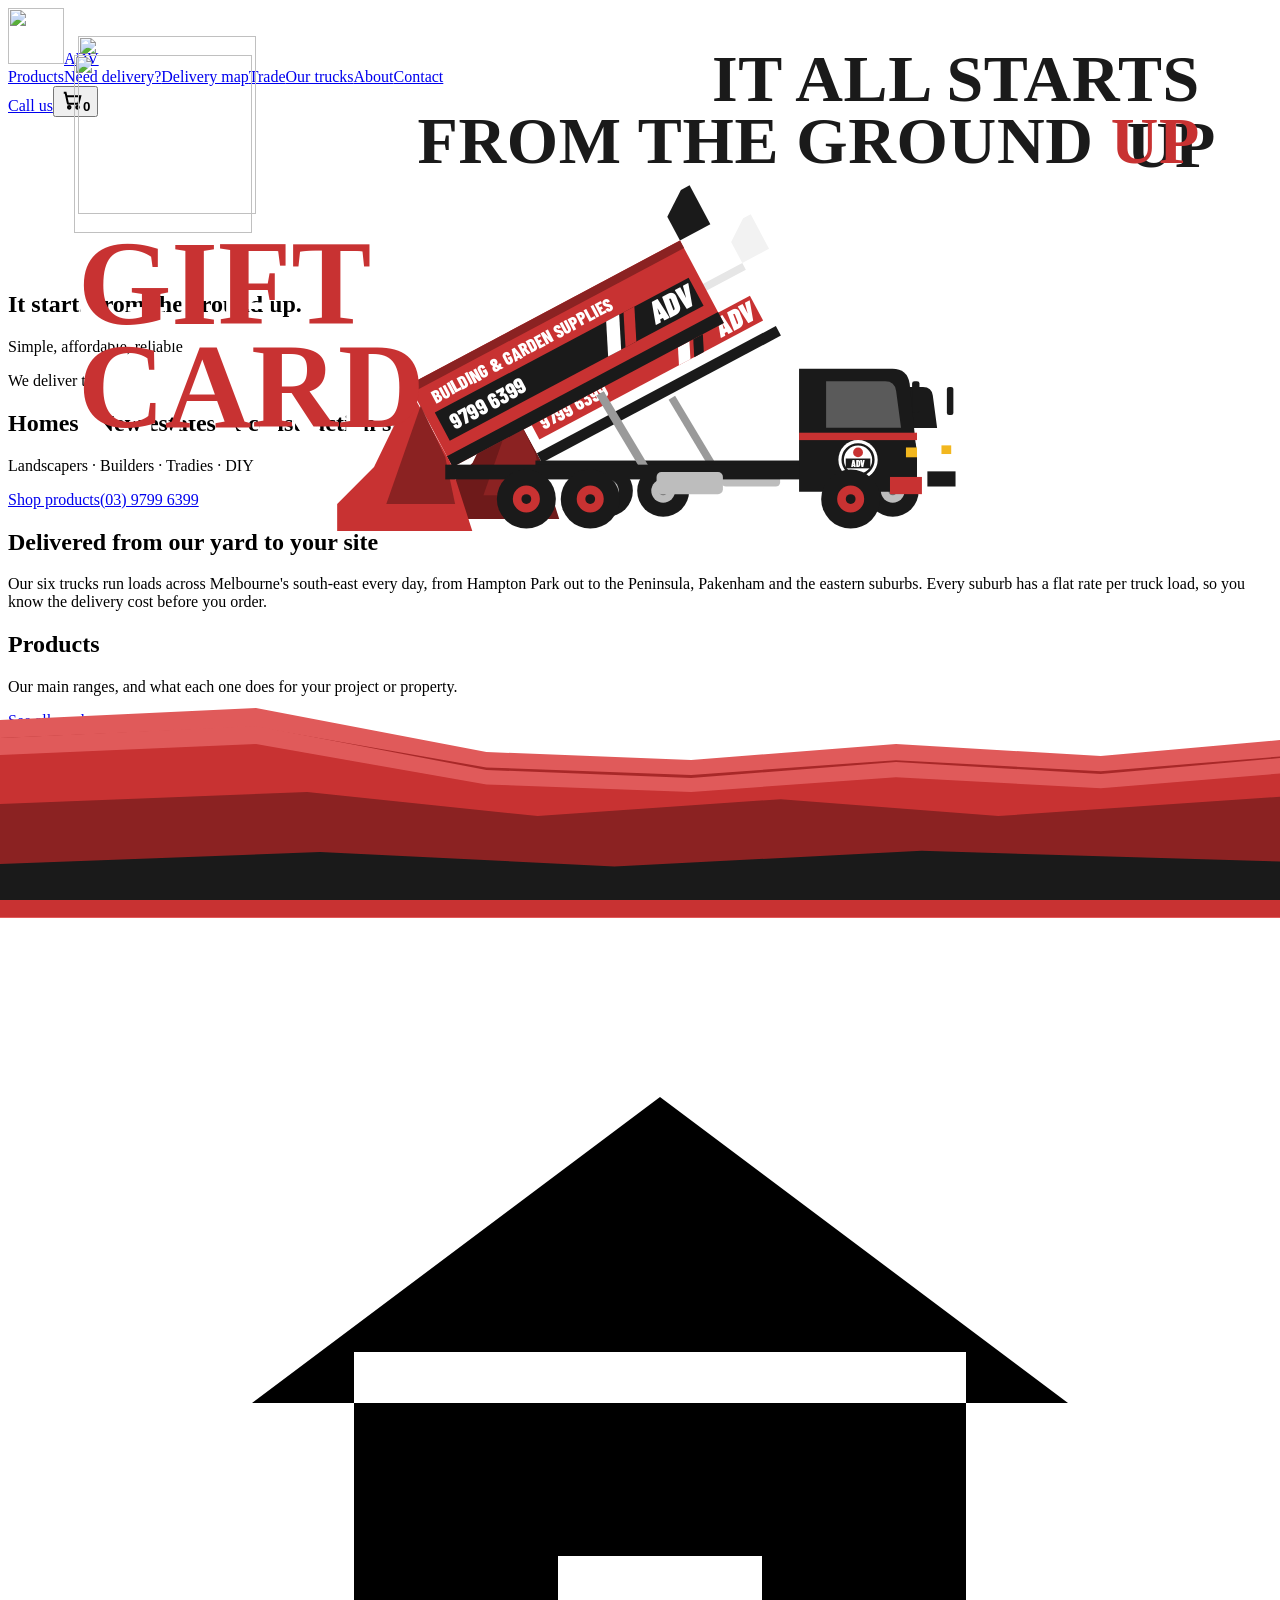
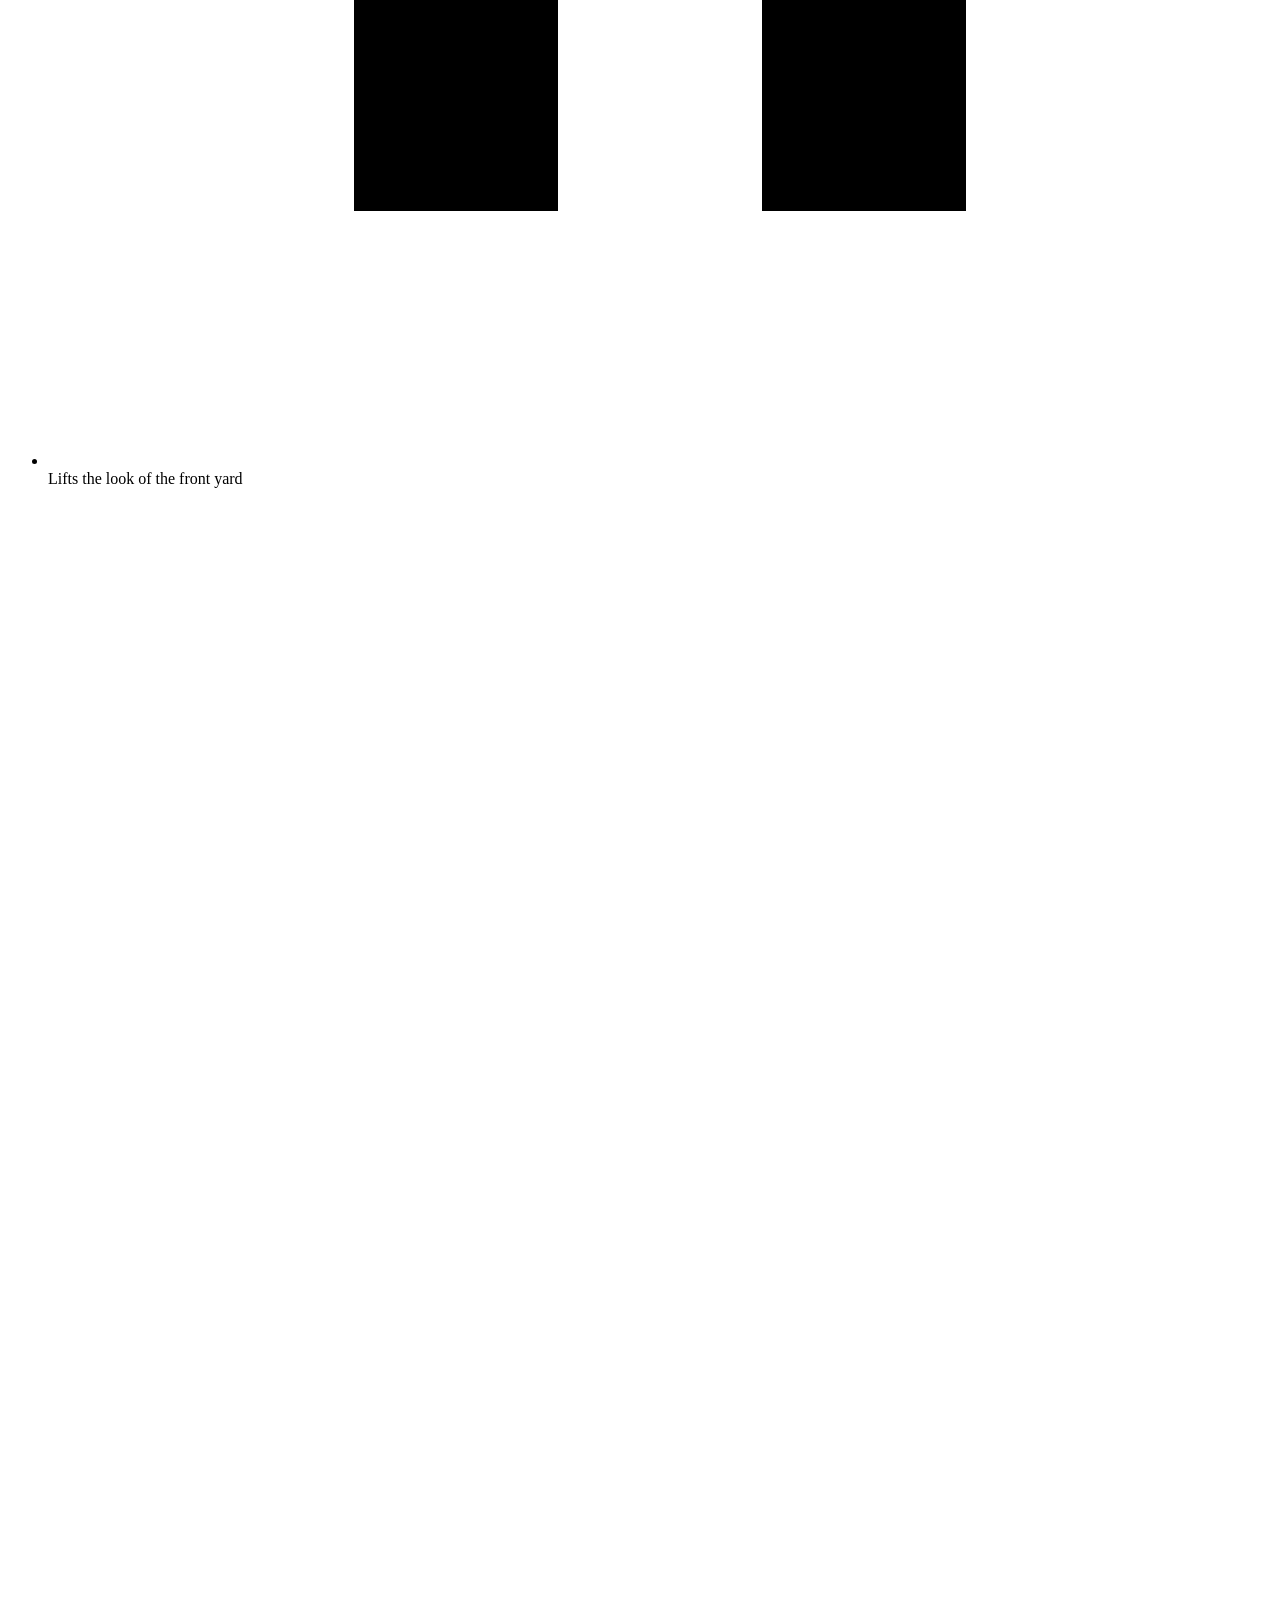
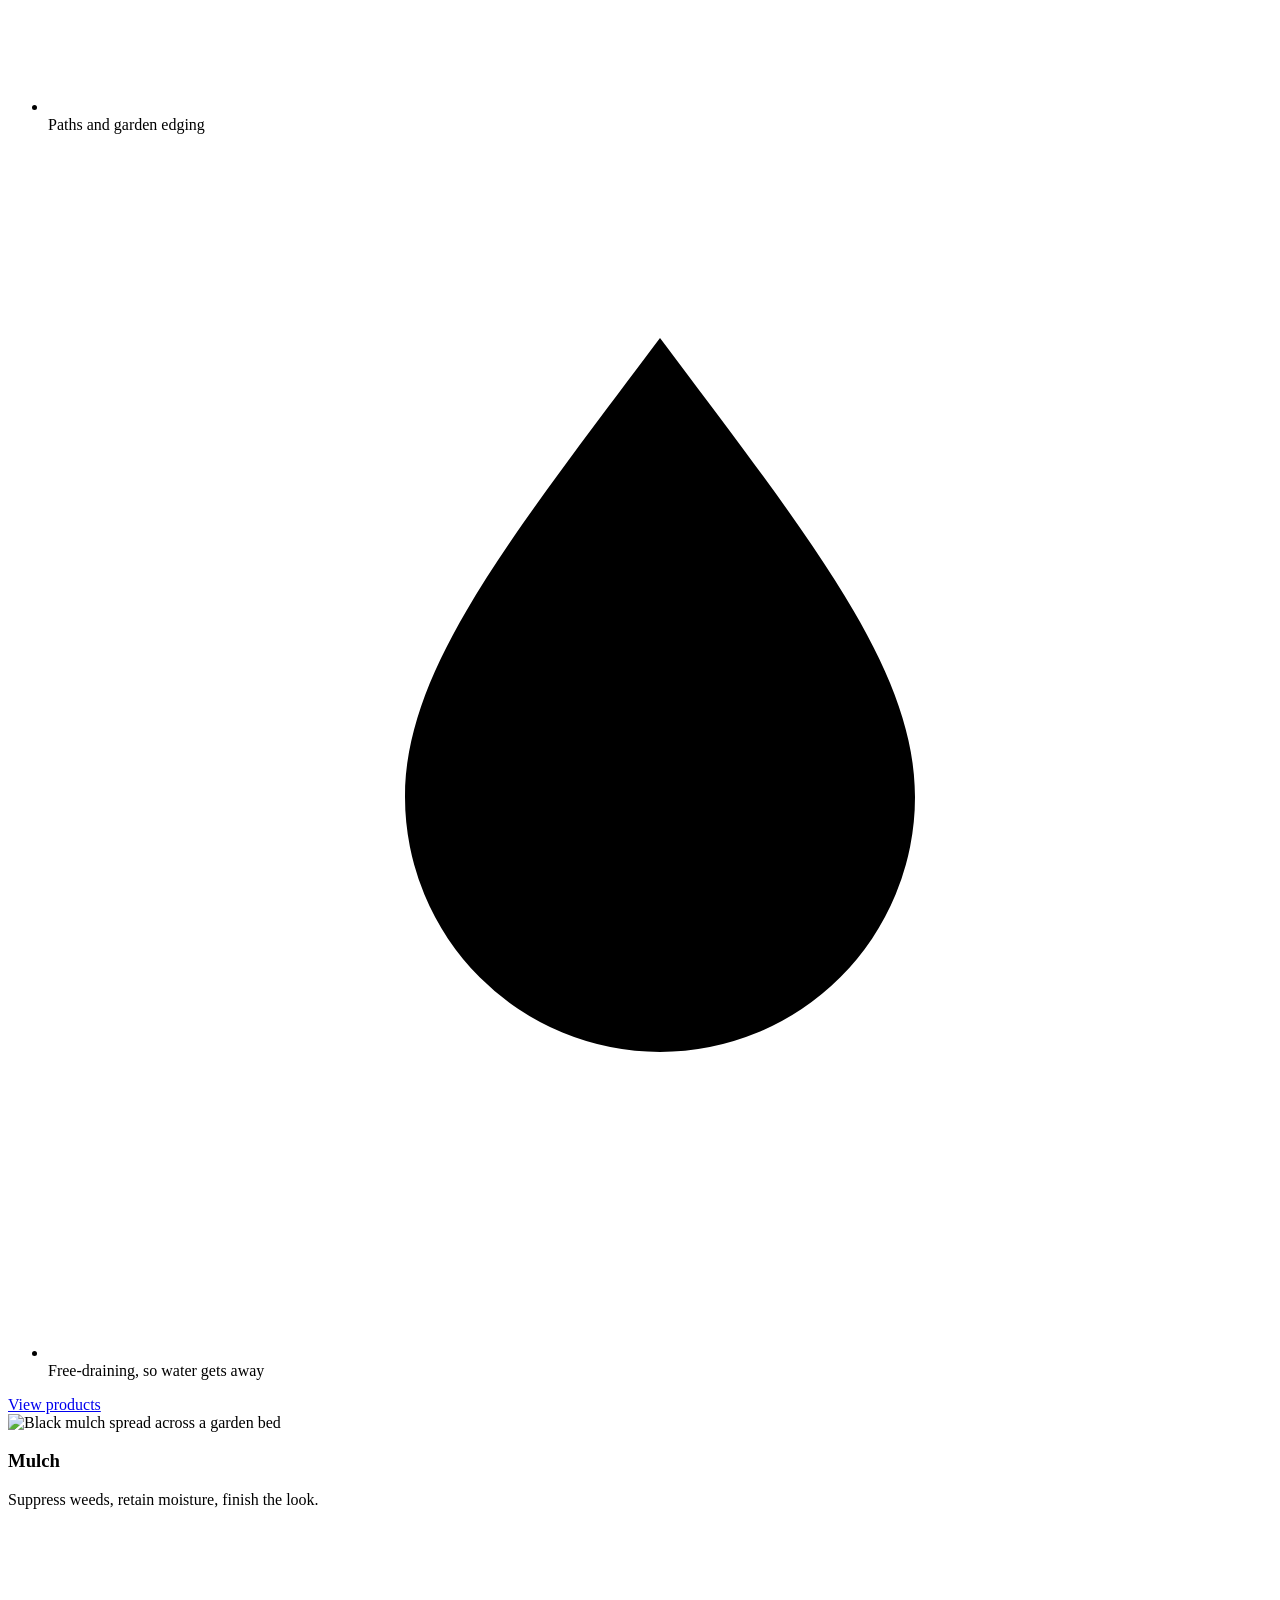
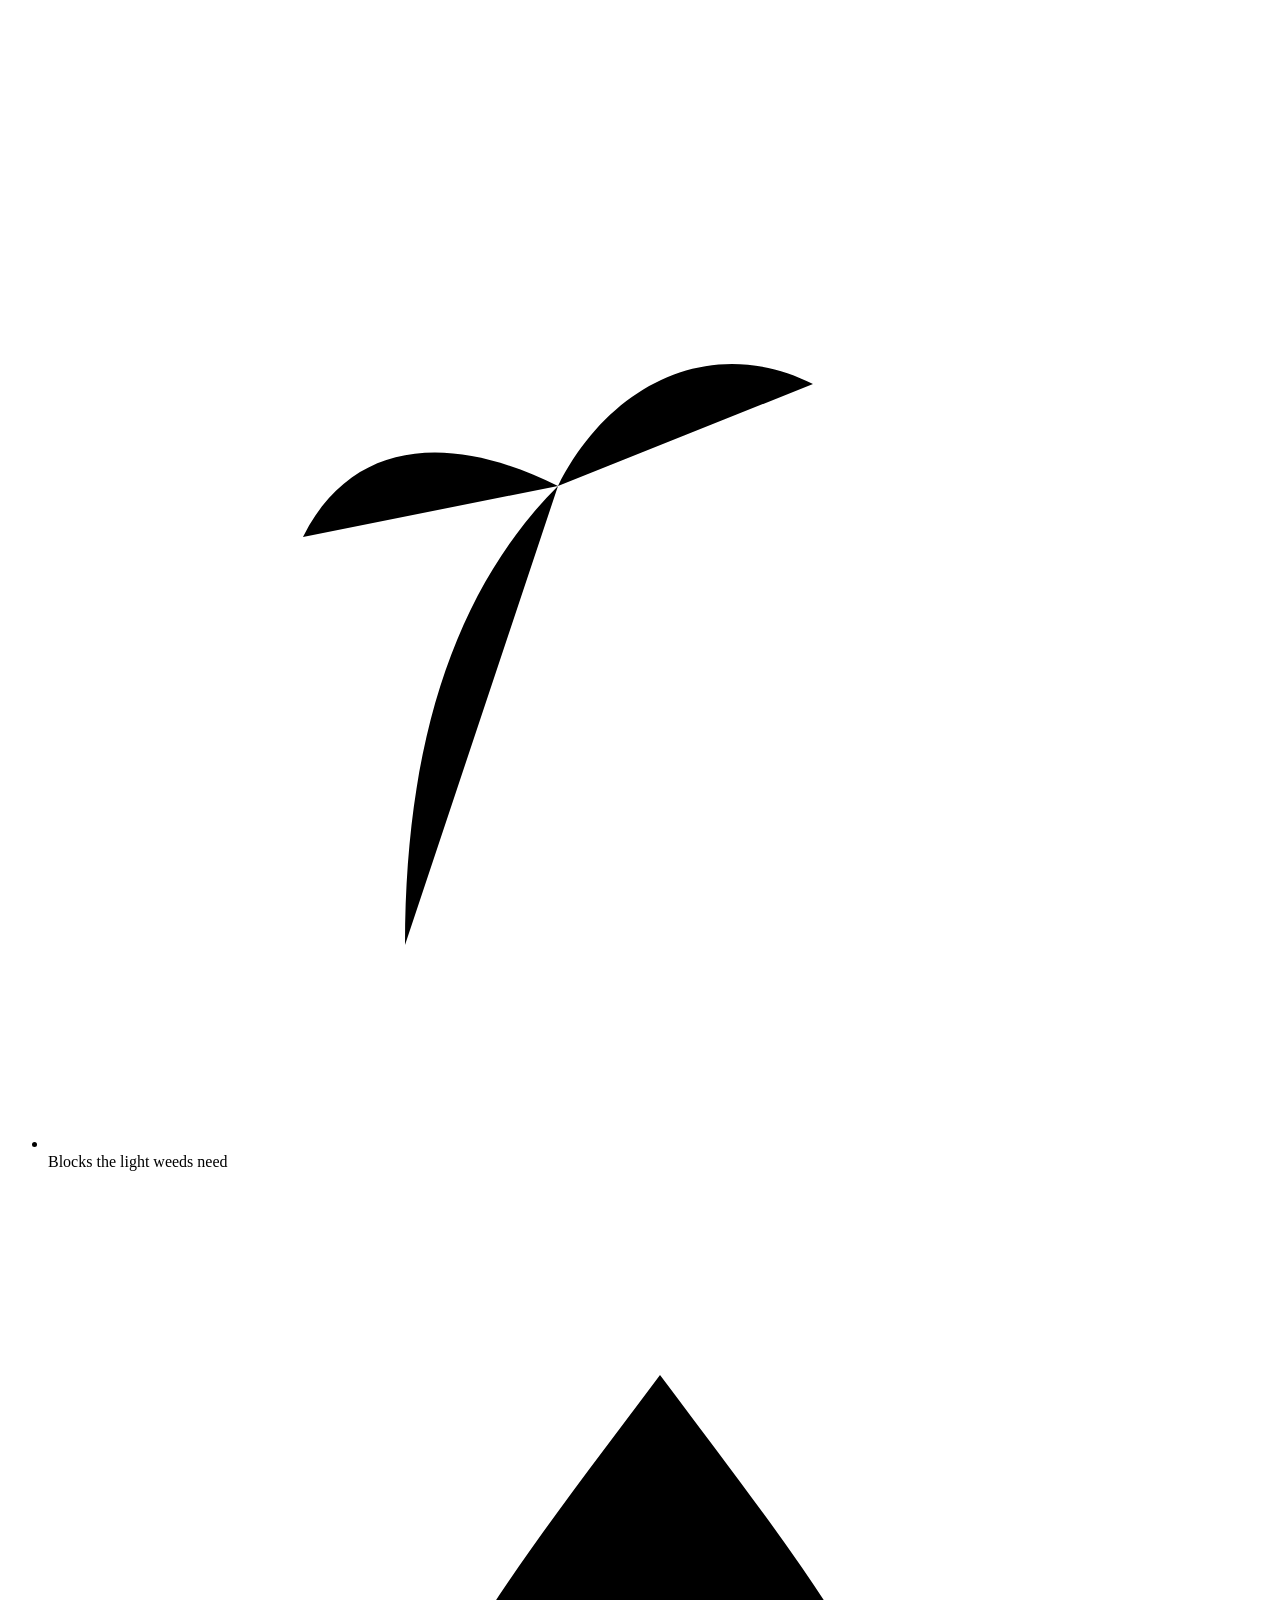
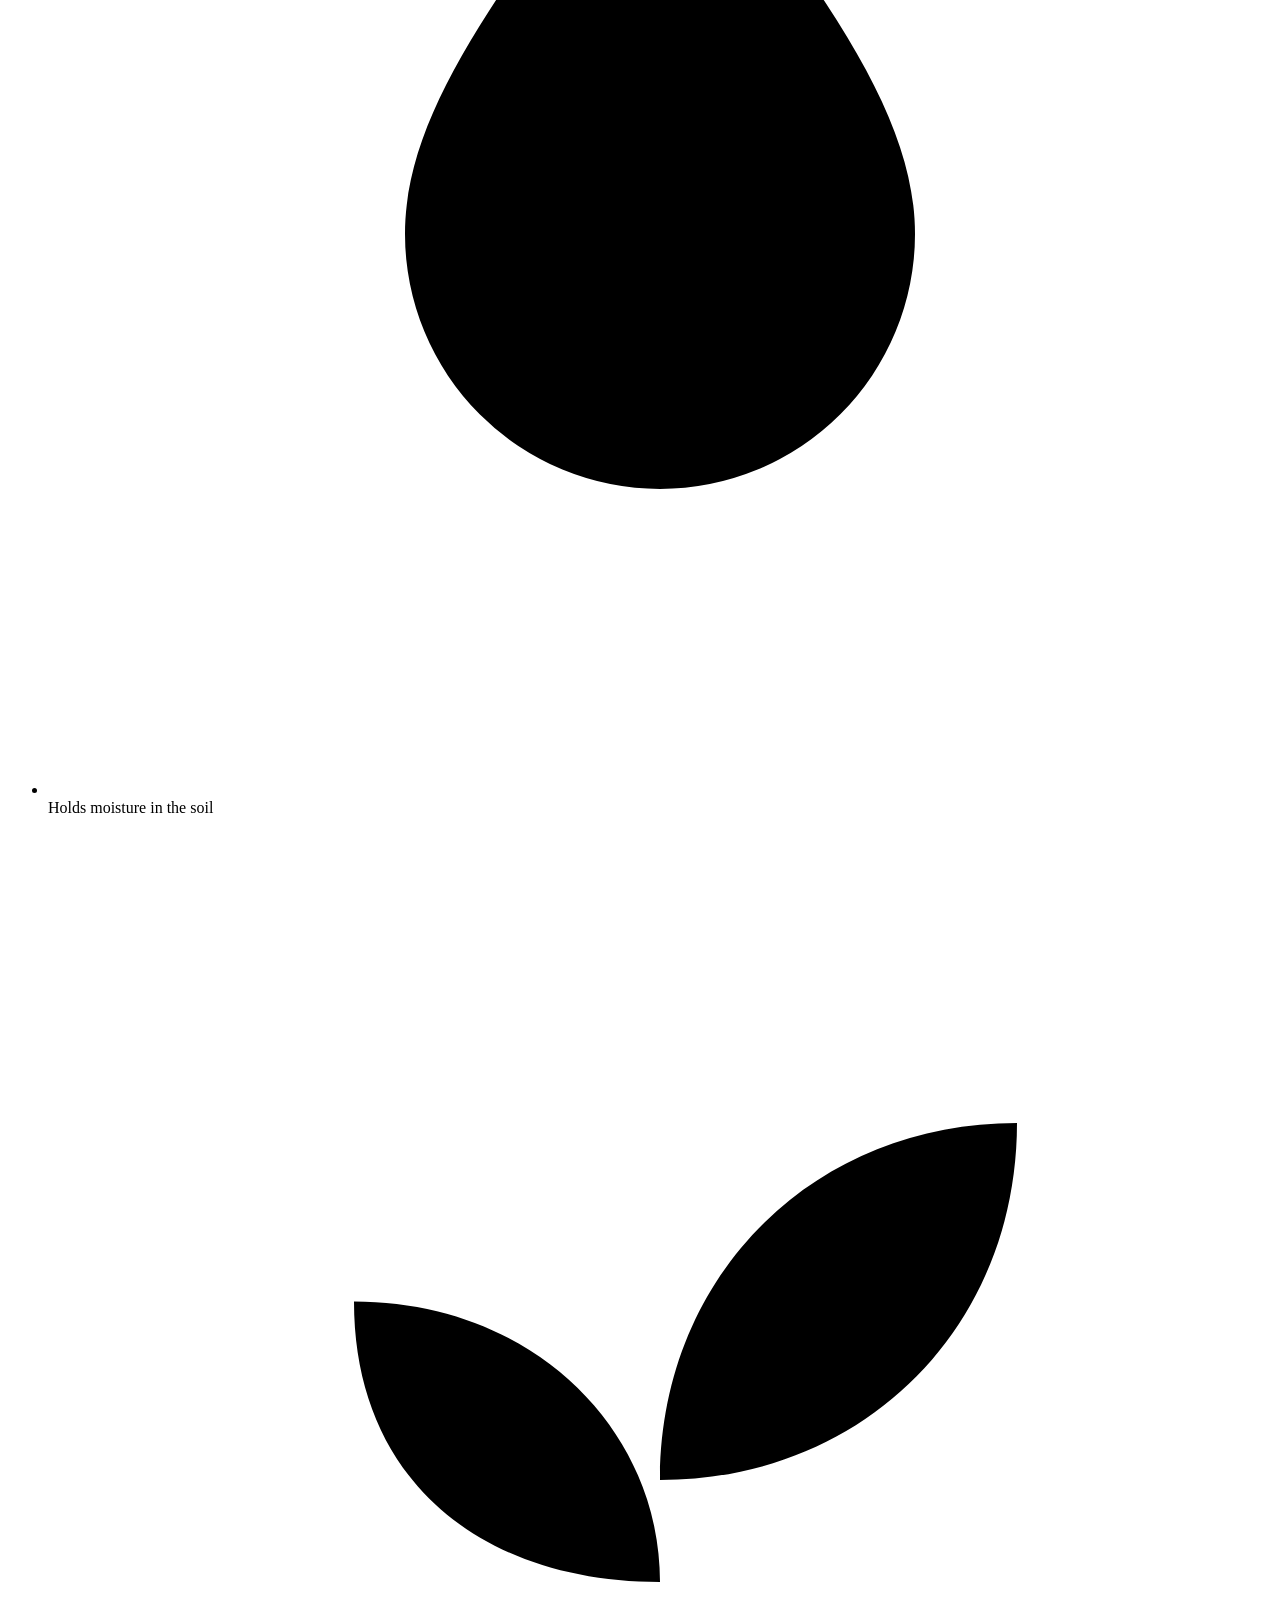
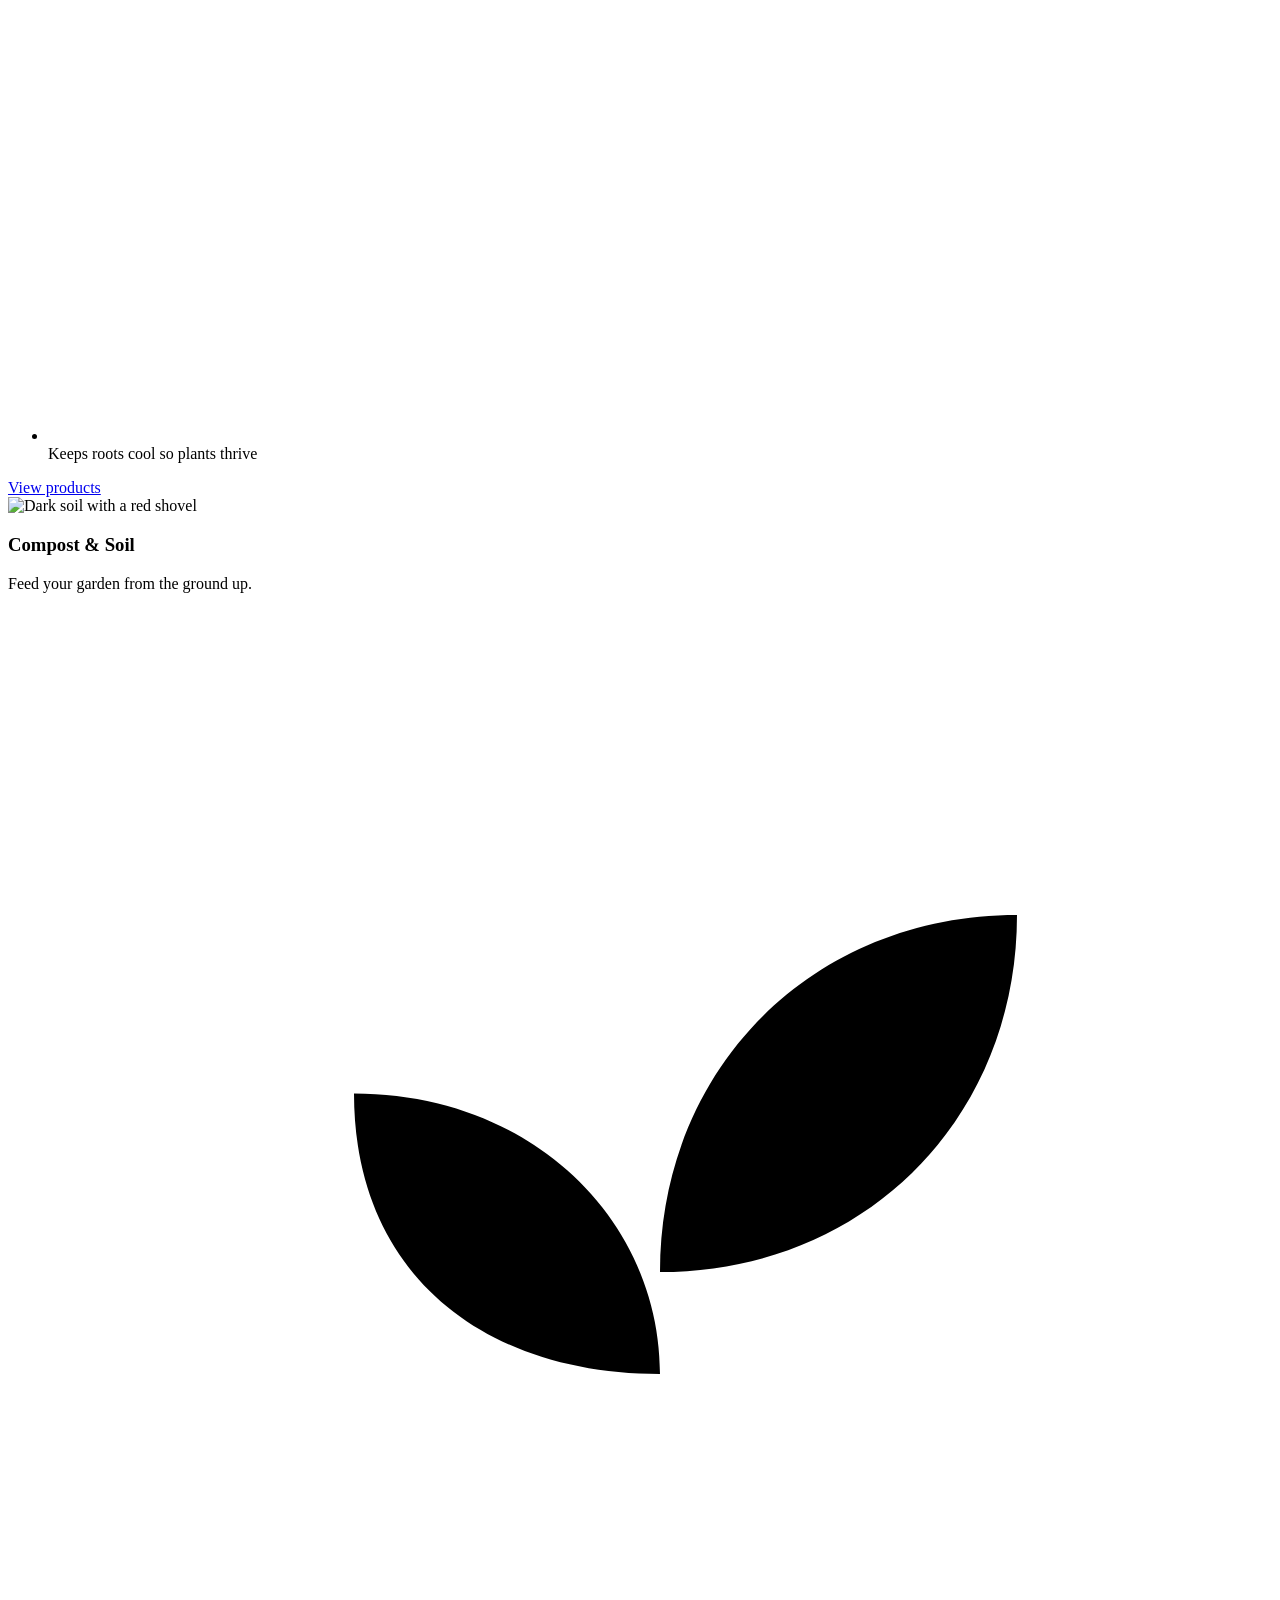
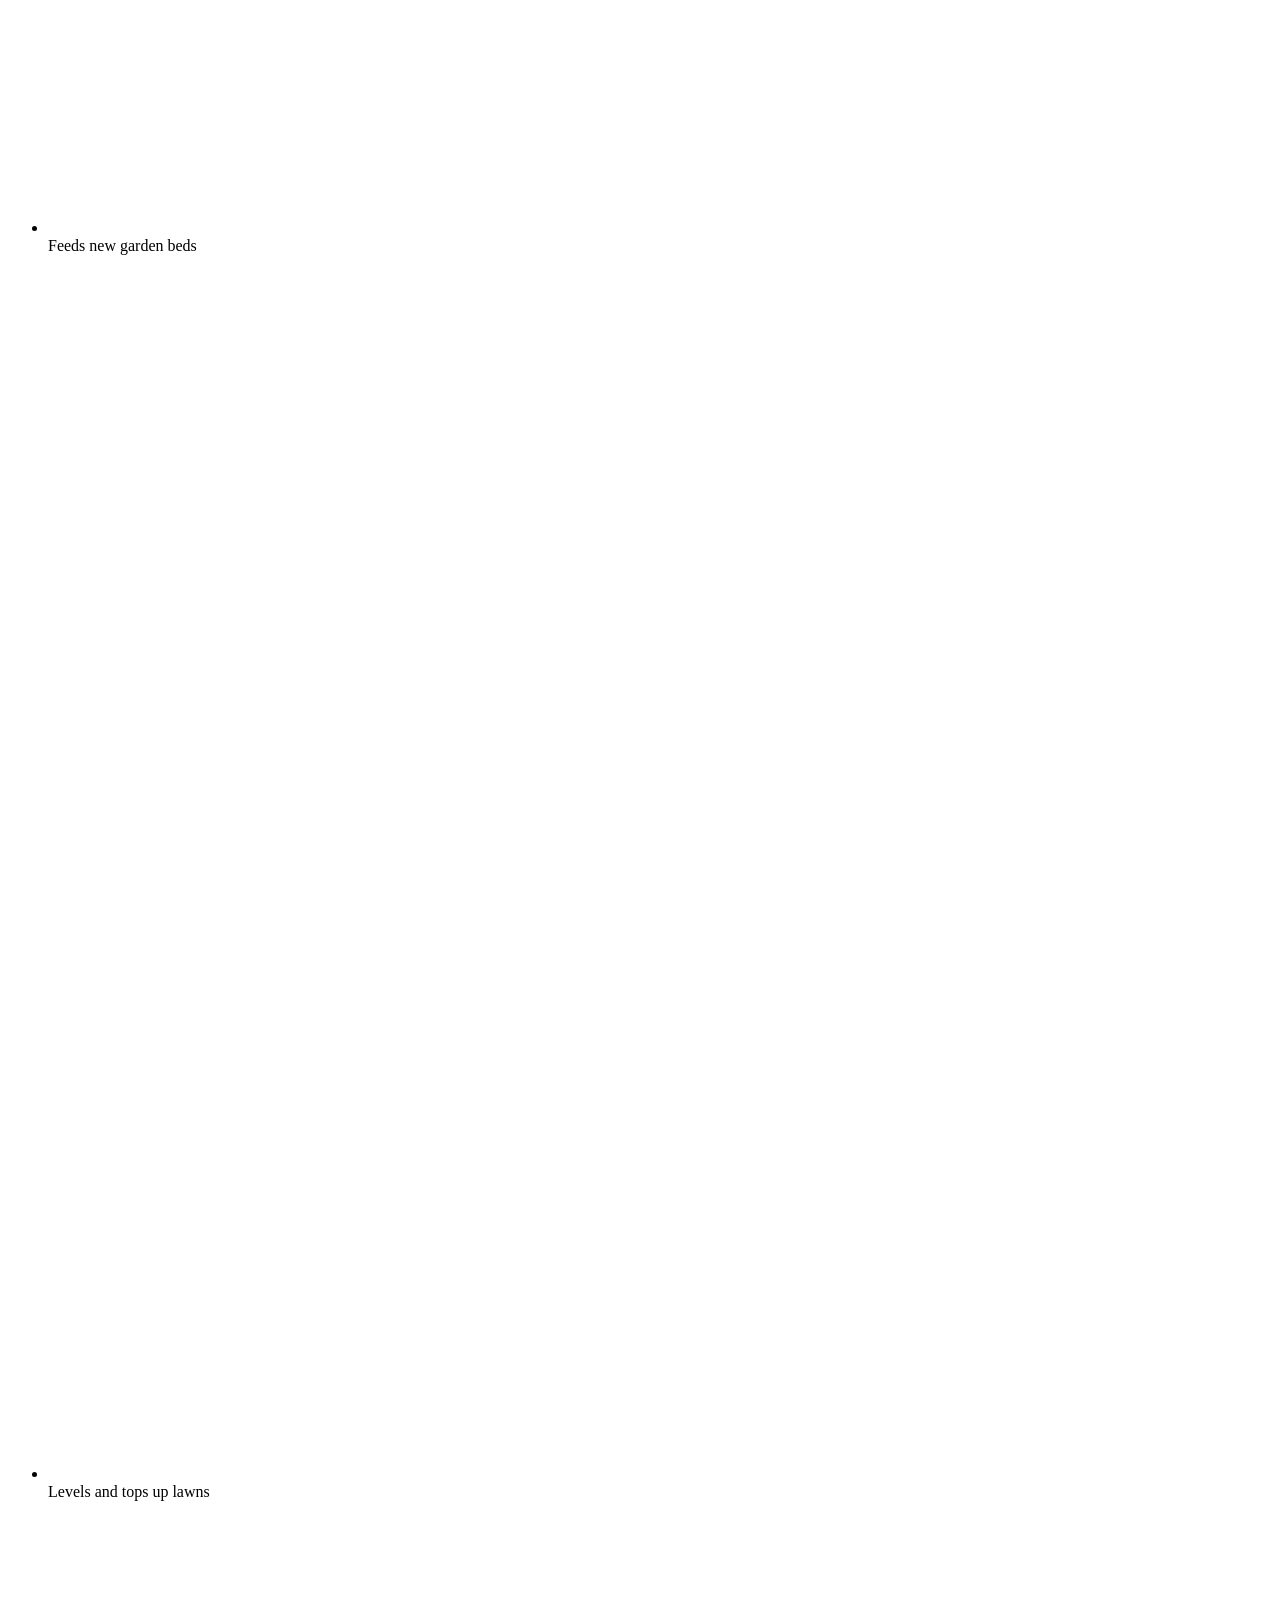
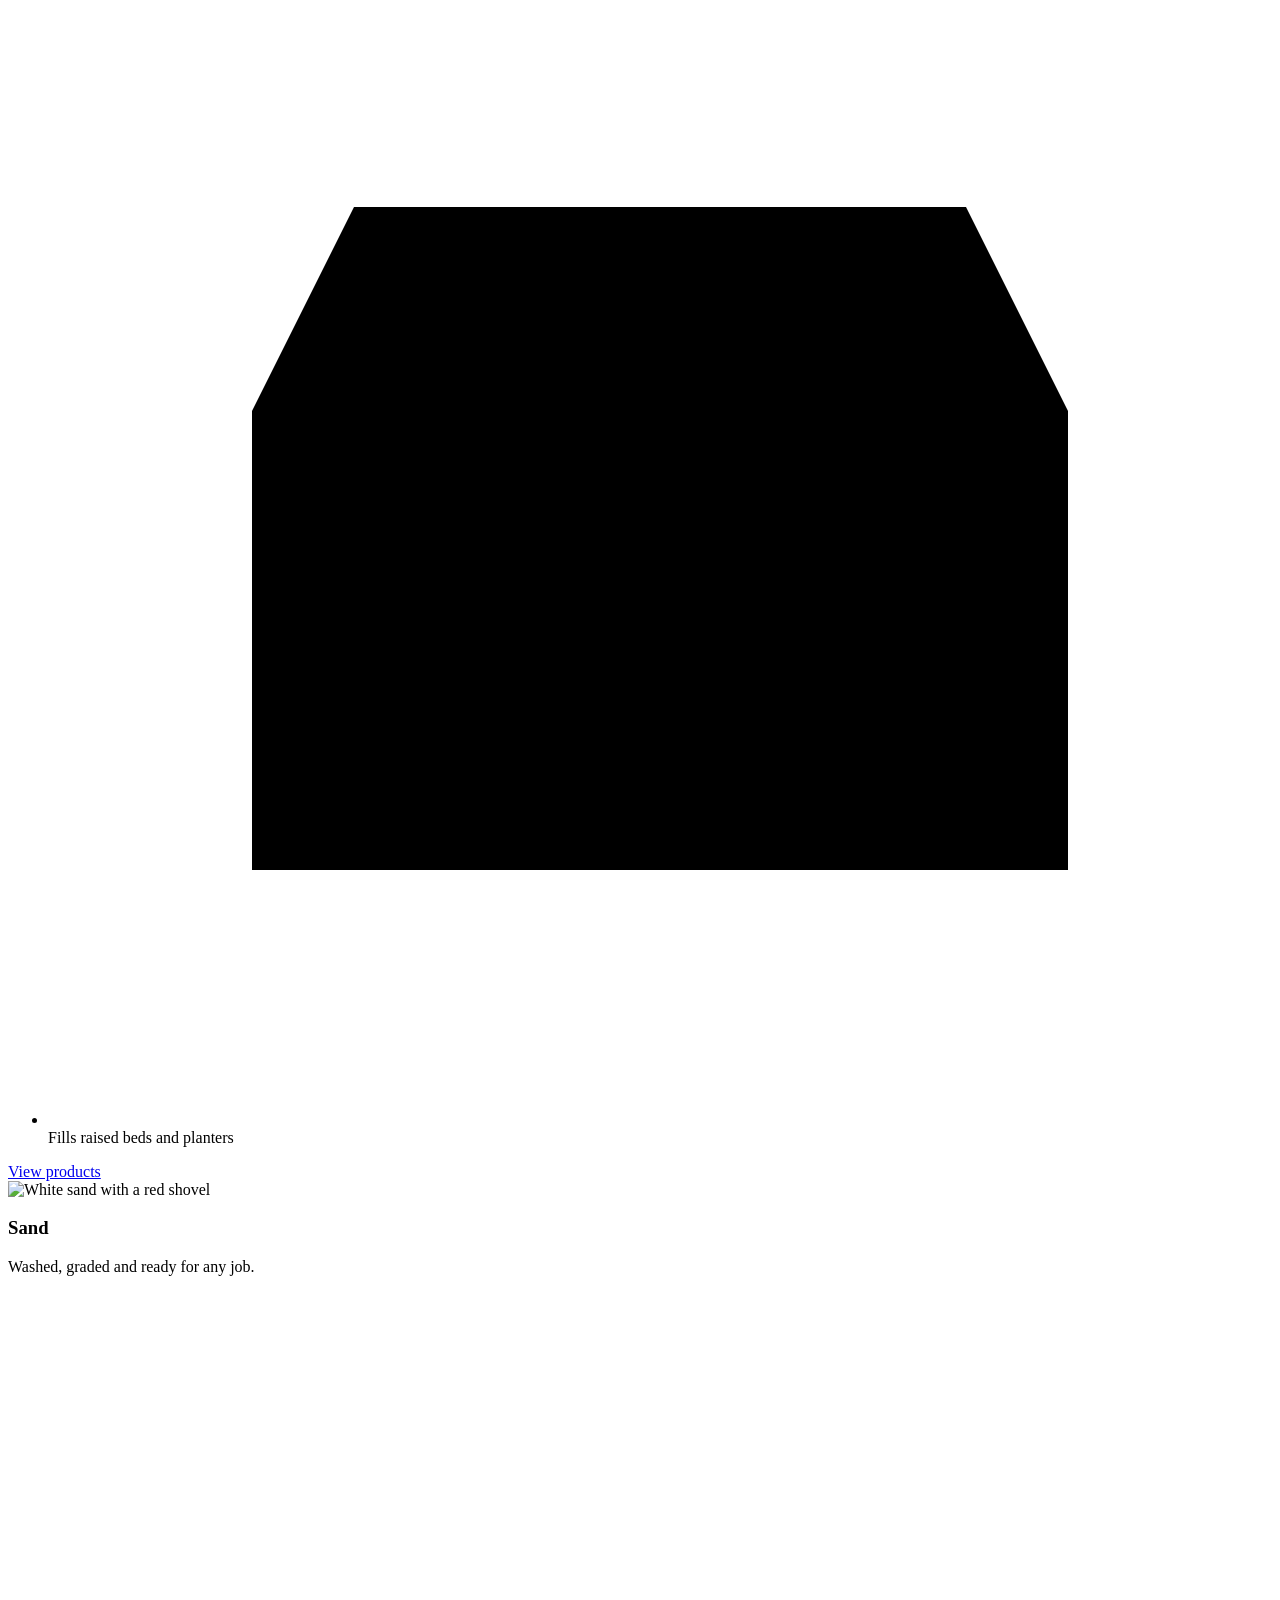
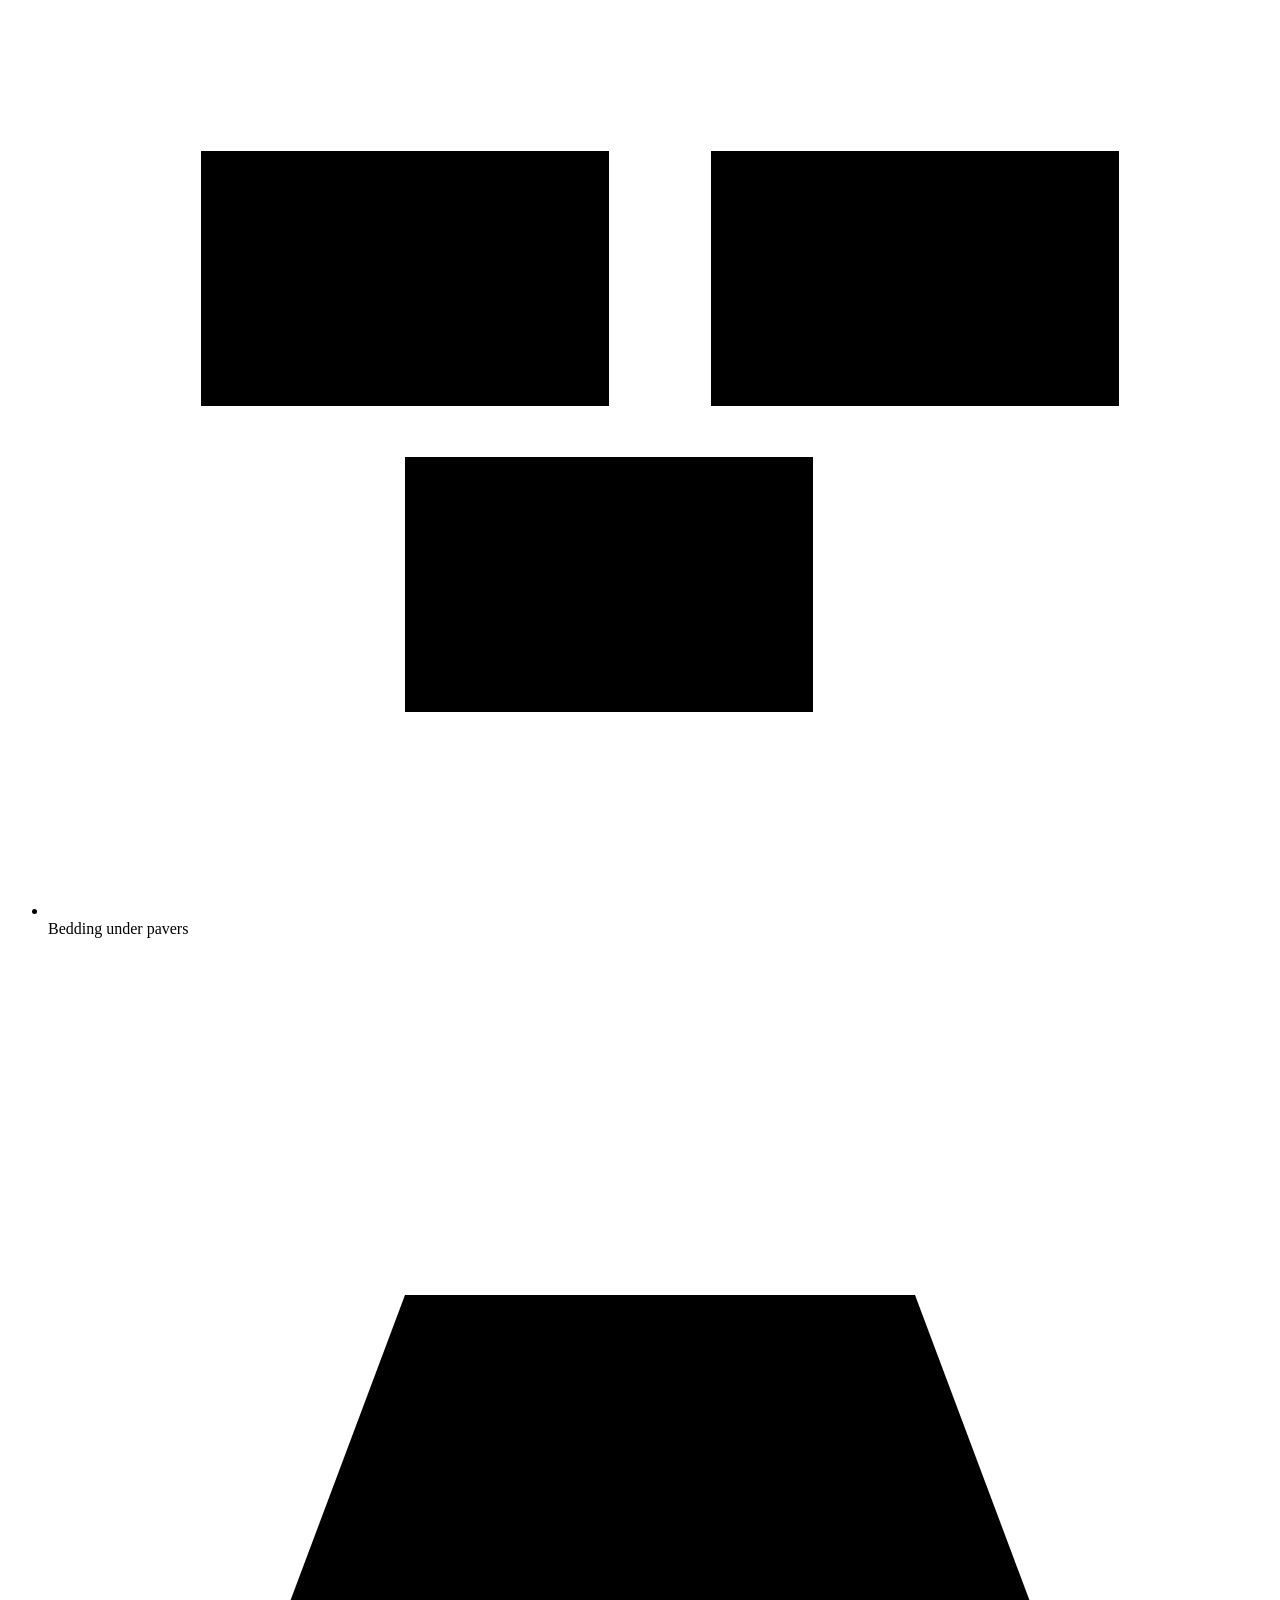
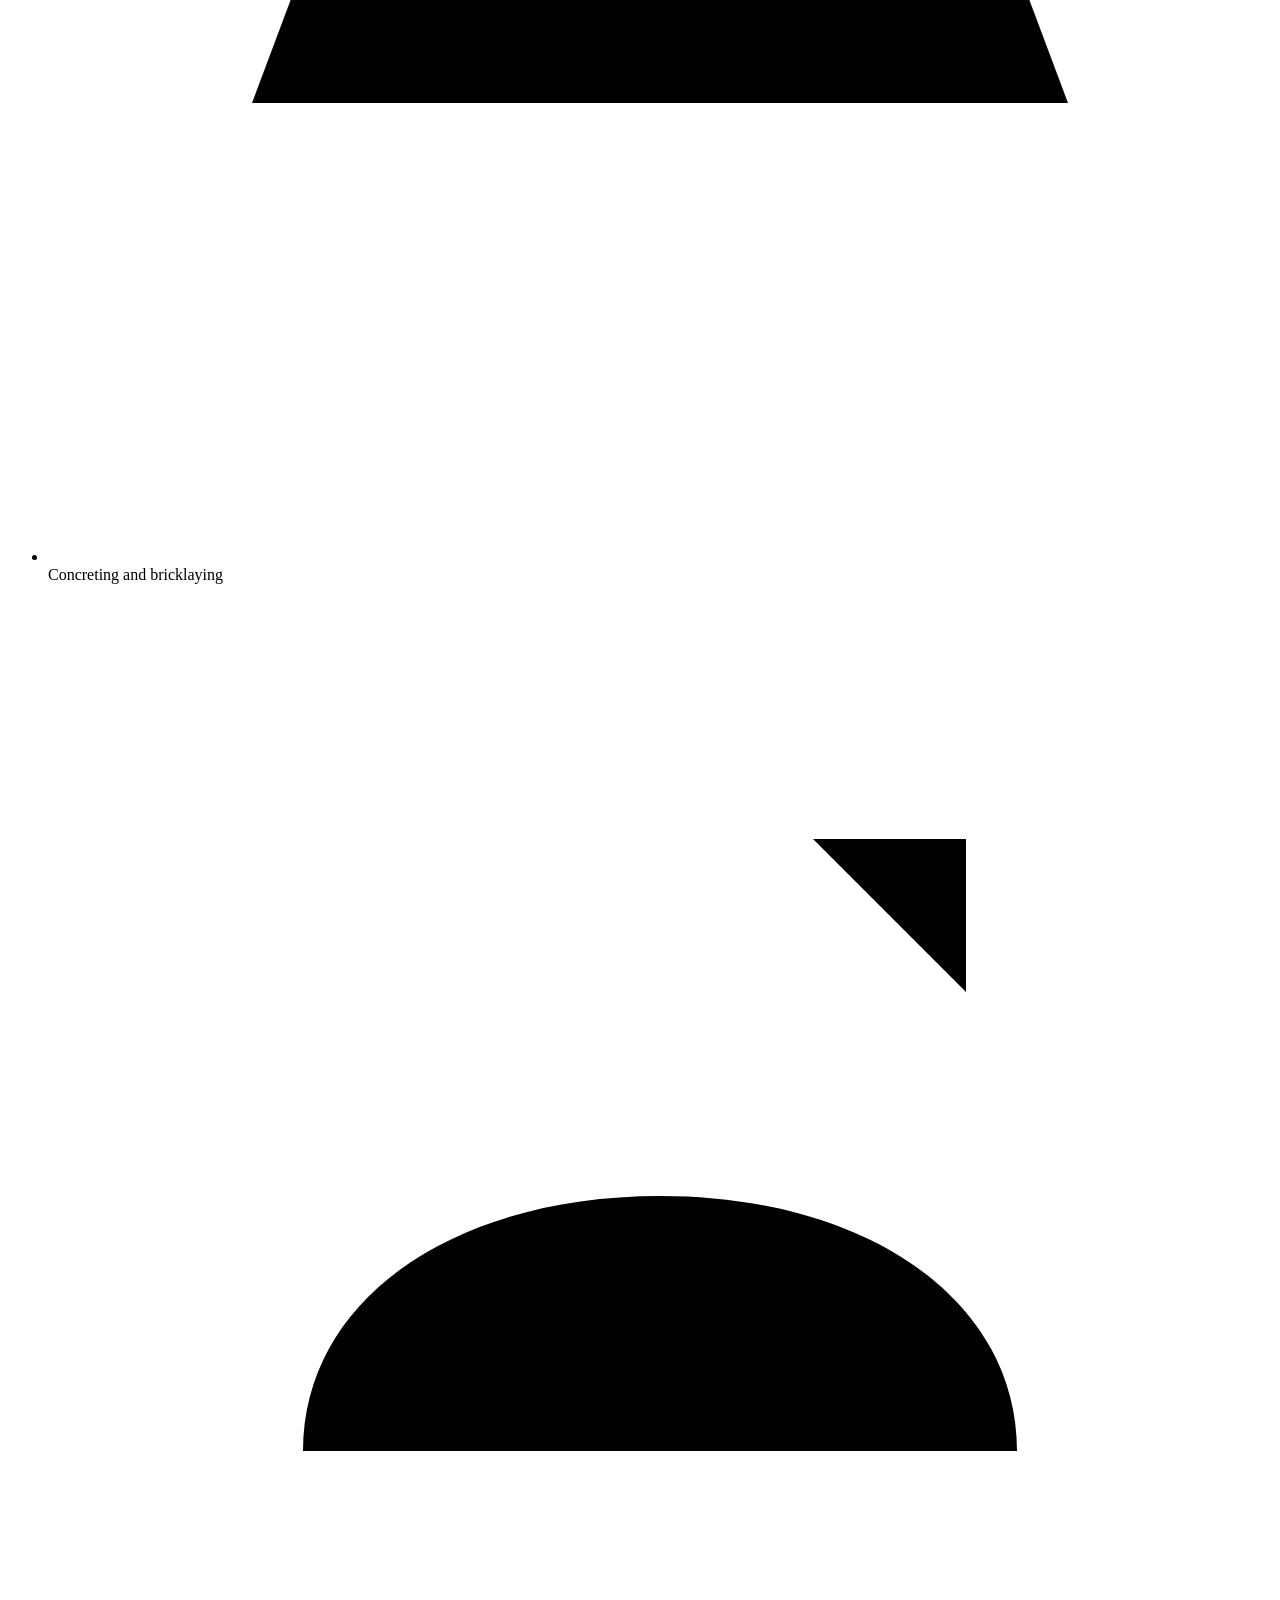
==== commit 2451802e: "Remove Do you need measurements section and menu links from home Co-Authored-By: Claude Opus 5.5 <no" ====
--- a/public/index.html
+++ b/public/index.html
@@ -13,7 +13,7 @@
 <body>
 <header class="sh roll"><div class="sh-in">
   <a class="sh-logo" href="/" aria-label="ADV Supplies home"><span class="sh-curtain" aria-hidden="true"></span><img src="/adv-logo.png" alt="" width="56" height="56"><span class="sh-word">ADV</span></a>
-  <nav class="sh-nav" aria-label="Main"><a href="/products.html">Products</a><a href="/#delivery">Need delivery?</a><a href="/#calculator">Need measurements?</a><a href="/delivery.html">Delivery map</a><a href="/trade.html">Trade</a><a href="/fleet.html">Our trucks</a><a href="/about.html">About</a><a href="#contact">Contact</a></nav>
+  <nav class="sh-nav" aria-label="Main"><a href="/products.html">Products</a><a href="/#delivery">Need delivery?</a><a href="/delivery.html">Delivery map</a><a href="/trade.html">Trade</a><a href="/fleet.html">Our trucks</a><a href="/about.html">About</a><a href="#contact">Contact</a></nav>
   <div class="sh-act"><a class="sh-call" href="tel:0397996399">Call us</a><button class="sh-cart" id="cartBtn" type="button" aria-label="Open cart"><svg width="22" height="22" viewBox="0 0 24 24" fill="none" stroke="currentColor" stroke-width="2.2" aria-hidden="true"><path d="M3 4h2l2.4 11.2a1 1 0 0 0 1 .8h9.7a1 1 0 0 0 1-.8L21 8H6.2"/><circle cx="9" cy="20" r="1.4"/><circle cx="18" cy="20" r="1.4"/></svg><b id="cartCount">0</b></button></div>
 </div></header>
 <div class="sh-strip"></div>
@@ -172,31 +172,13 @@
   </div>
 </div></section>
 
-<section class="sx-calc" id="calculator"><div class="sx-wrap sx-two top">
-  <div>
-    <span class="sx-eye">Material calculator</span>
-    <h2 class="sx-h1">Do you need <span>measurements?</span></h2>
-    <p class="sx-lead">Tell us your measurements here and we'll tell you how much you need.</p>
-    <p class="sx-small">Typical depths: mulch 75 mm, garden soil 100 mm, pebbles and sand 50 mm, toppings and crushed rock 75 to 100 mm.</p>
-  </div>
-  <div class="sx-calcbox">
-    <label class="fl">Product<select id="hcProd"><option>Loading products…</option></select></label>
-    <div class="fl3">
-      <label class="fl">Length (m)<input id="hcL" type="number" min="0" step="0.1" inputmode="decimal" value="5"></label>
-      <label class="fl">Width (m)<input id="hcW" type="number" min="0" step="0.1" inputmode="decimal" value="3"></label>
-      <label class="fl">Depth (mm)<input id="hcD" type="number" min="0" step="10" inputmode="numeric" value="75"></label>
-    </div>
-    <div id="hcOut" class="hc-out" aria-live="polite"></div>
-  </div>
-</div></section>
 
 <section class="tr-home" id="trade" aria-label="ADV Trade"><div class="sx-wrap tr-grid">
   <div class="tr-copy">
     <span class="tr-pill">ADV Trade</span>
     <h2>Trade prices.<br><span>One call.</span></h2>
-    <p>For builders, landscapers, developers and contractors. Open a trade account to see trade pricing on bulk materials and order for every site from one place.</p>
+    <p>For builders, landscapers, developers and contractors. Approved trade accounts get trade pricing on bulk materials and order for every site from one place.</p>
     <ul class="tr-feats"><li><span class="tr-ic"><svg viewBox="0 0 24 24" aria-hidden="true"><path d="M3 12l9-9h8v8l-9 9z"/><circle cx="16" cy="8" r="1.6"/></svg></span><span><b>Trade pricing</b>Lower prices on mulch, pebbles, sand, toppings and more.</span></li><li><span class="tr-ic"><svg viewBox="0 0 24 24" aria-hidden="true"><path d="M2 7h11v9H2zM13 10h4l3 3v3h-7"/><circle cx="6" cy="18" r="1.8"/><circle cx="17" cy="18" r="1.8"/></svg></span><span><b>Split loads</b>Two materials in one truck, one delivery fee per load.</span></li><li><span class="tr-ic"><svg viewBox="0 0 24 24" aria-hidden="true"><path d="M3 3h7v7H3zM14 3h7v7h-7zM3 14h7v7H3zM14 14h7v7h-7z"/></svg></span><span><b>Multi-unit jobs</b>Twelve yards or one: book the whole job in one order.</span></li></ul>
-    <div class="tr-ex"><div><span>Tree Mulch</span><span><s>$35</s><b>$25</b><small>per m³</small></span></div><div><span>Organic Compost</span><span><s>$67.50</s><b>$50</b><small>per m³</small></span></div><div><span>Quarter Minus 7mm</span><span><s>$135</s><b>$99</b><small>per m³</small></span></div></div>
     <div class="tr-cta"><a class="tr-btn" href="/trade.html#apply">Apply for a trade account</a><a class="tr-btn ghost" href="/trade.html#login">Trade log in</a></div>
   </div>
   <div class="tr-anim"><div data-adv-units="1" data-music="/trade/units-music.mp3"></div></div>
@@ -220,7 +202,7 @@
   <div class="sf-col">
     <div class="sf-brand">ADV Supplies <span>|</span> Garden &amp; Building</div>
     <p>Bulk landscape and building supplies for trade and home, delivered across Melbourne's south-east. It all starts from the ground UP.</p>
-    <nav class="sf-nav" aria-label="Footer"><a href="/products.html">Products</a><a href="/#delivery">Need delivery?</a><a href="/#calculator">Need measurements?</a><a href="/delivery.html">Delivery map</a><a href="/fleet.html">Our trucks</a><a href="/trade.html" class="sf-trade">Trade account</a><a href="/about.html">About ADV</a><a href="#drivers">Drivers wanted</a></nav>
+    <nav class="sf-nav" aria-label="Footer"><a href="/products.html">Products</a><a href="/#delivery">Need delivery?</a><a href="/delivery.html">Delivery map</a><a href="/fleet.html">Our trucks</a><a href="/trade.html" class="sf-trade">Trade account</a><a href="/about.html">About ADV</a><a href="#drivers">Drivers wanted</a></nav>
   </div>
   <div class="sf-col"><h4>Visit the yard</h4><p>320 Hallam Rd<br>Hampton Park VIC 3976<br>Open 7 days, 8am to 4pm</p></div>
   <div class="sf-col"><h4>Talk to us</h4><p><a href="tel:0397996399">(03) 9799 6399</a><br><a href="mailto:sales@advsupplies.com.au">sales@advsupplies.com.au</a></p></div>
@@ -243,6 +225,5 @@
 new IntersectionObserver(function(es,o){if(es[0].isIntersecting){o.disconnect();g.classList.add('in');setTimeout(function(){g.classList.add('live');f()},1300)}},{threshold:.35}).observe(g);
 addEventListener('scroll',on,{passive:true});[r,w].forEach(function(c){c.addEventListener('mouseenter',function(){hov=c;on()});c.addEventListener('mouseleave',function(){hov=null;on()})});
 })();</script>
-<script src="/chat/chat.js" defer></script>
 </body>
 </html>
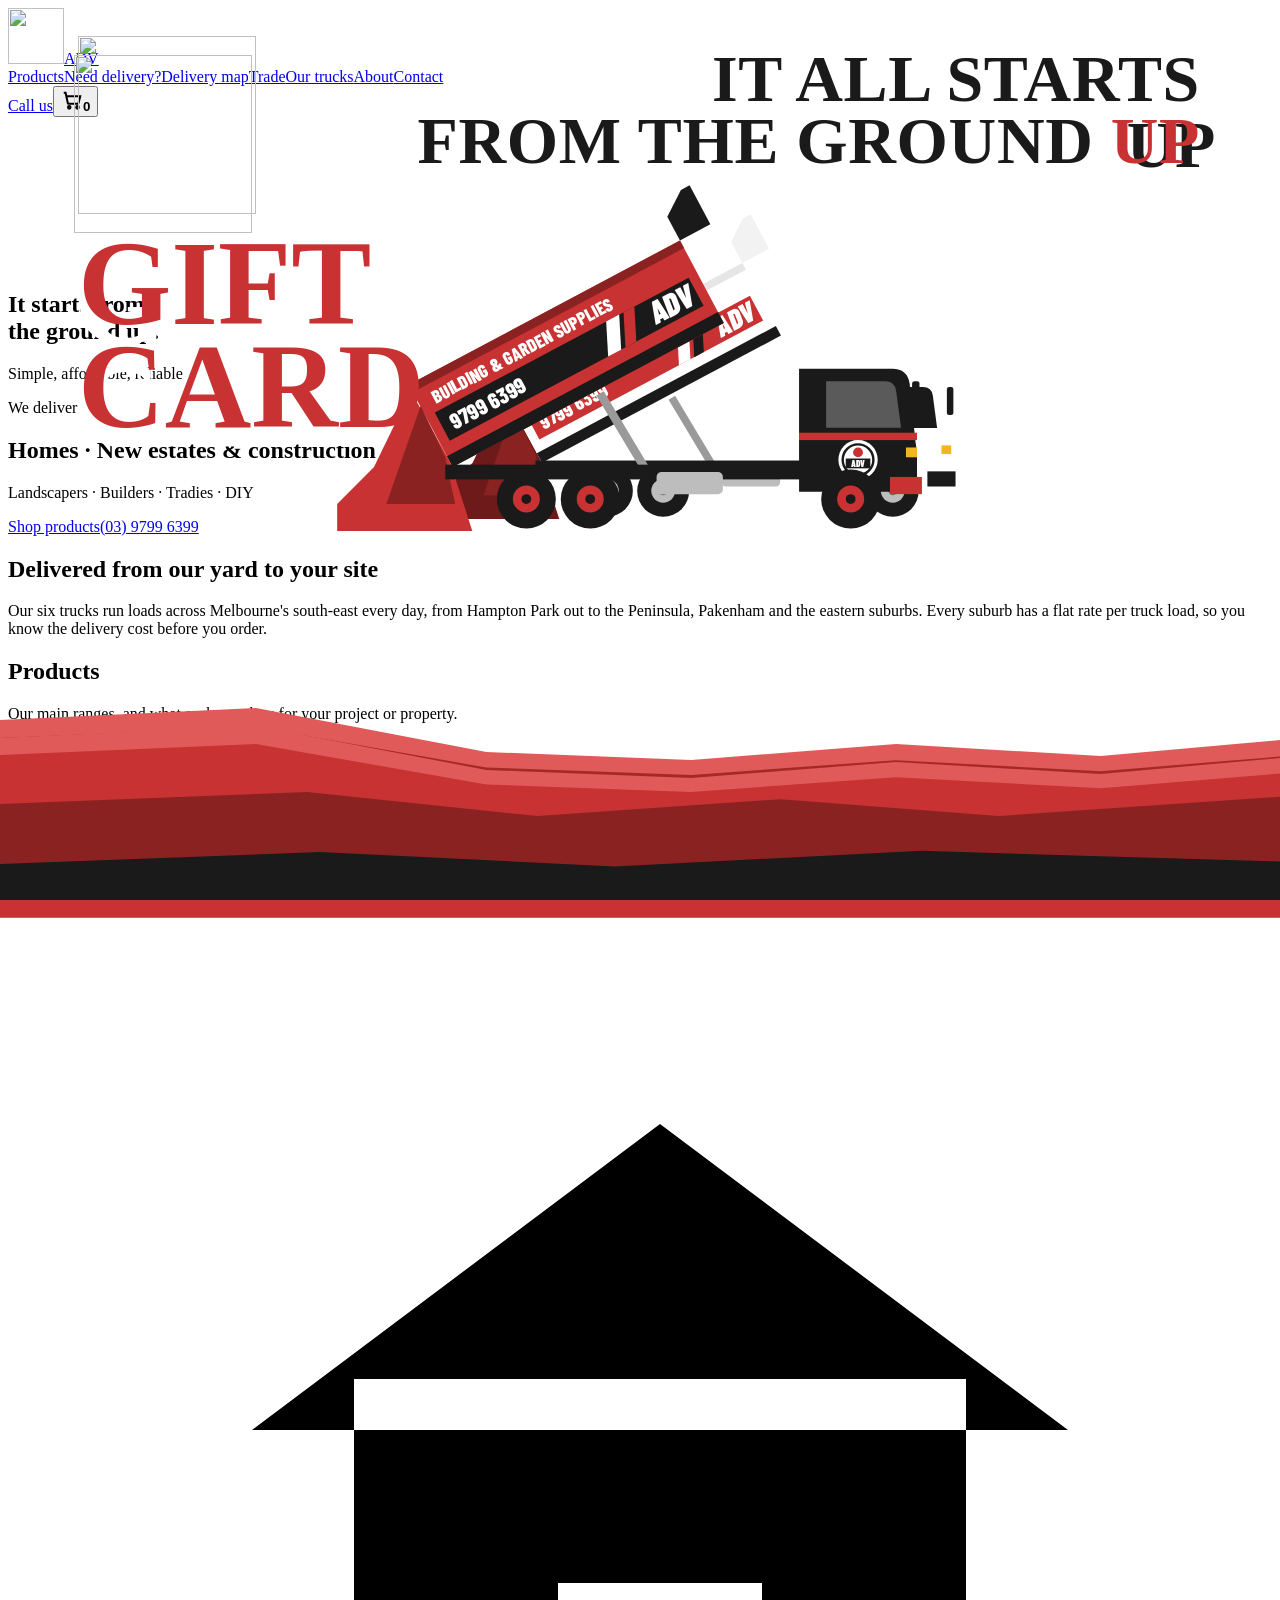
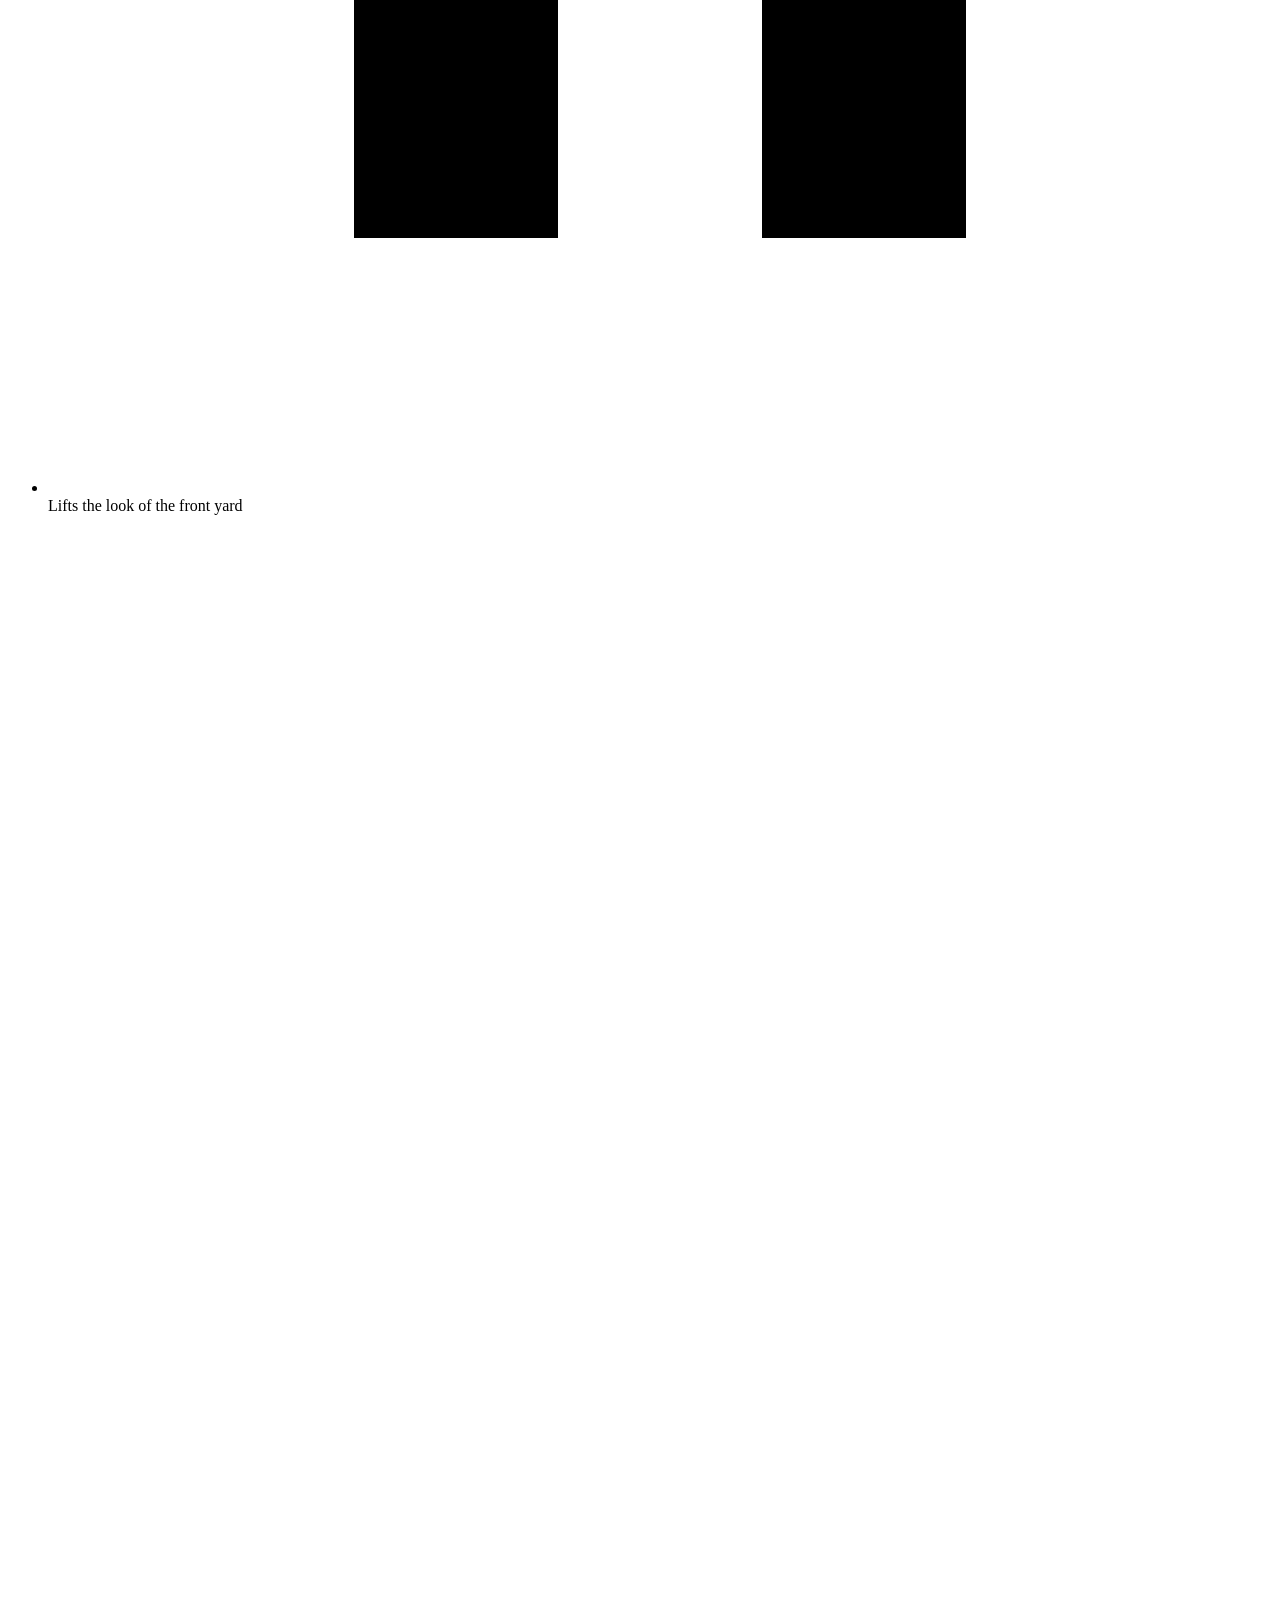
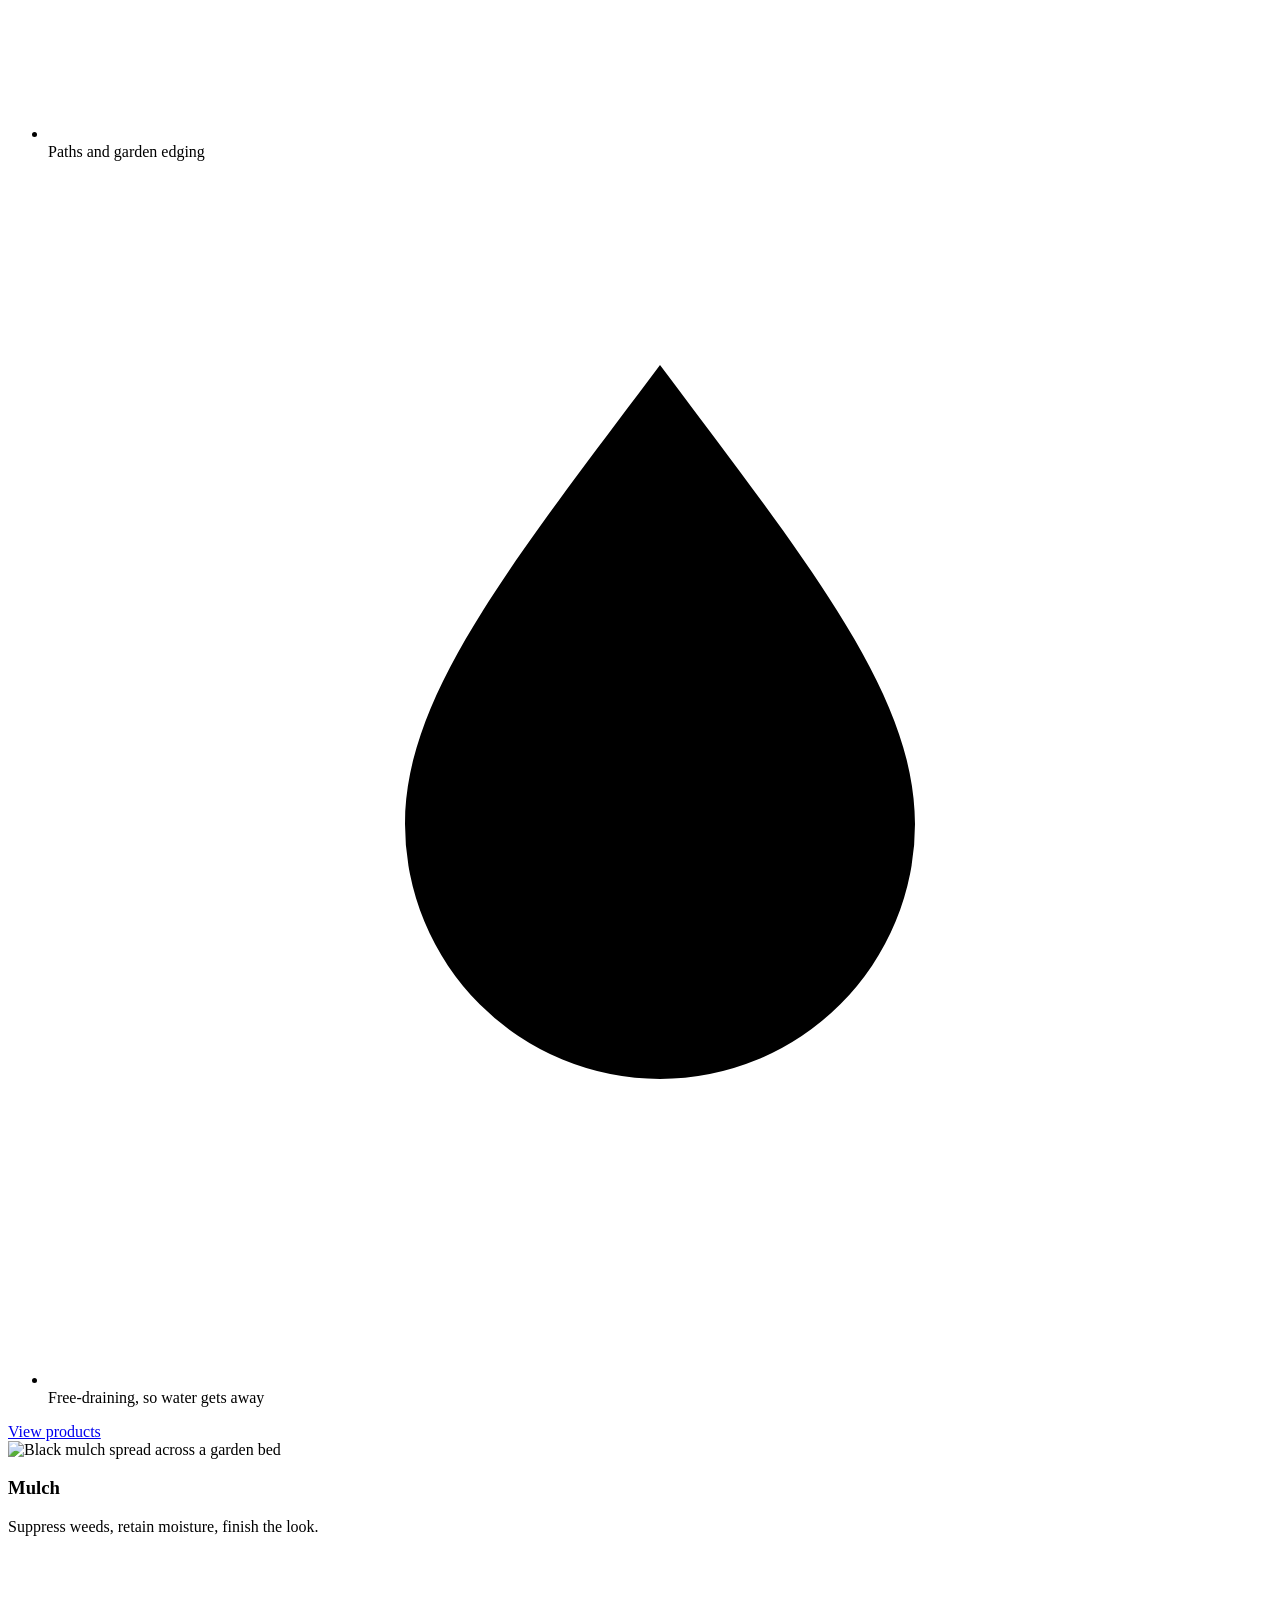
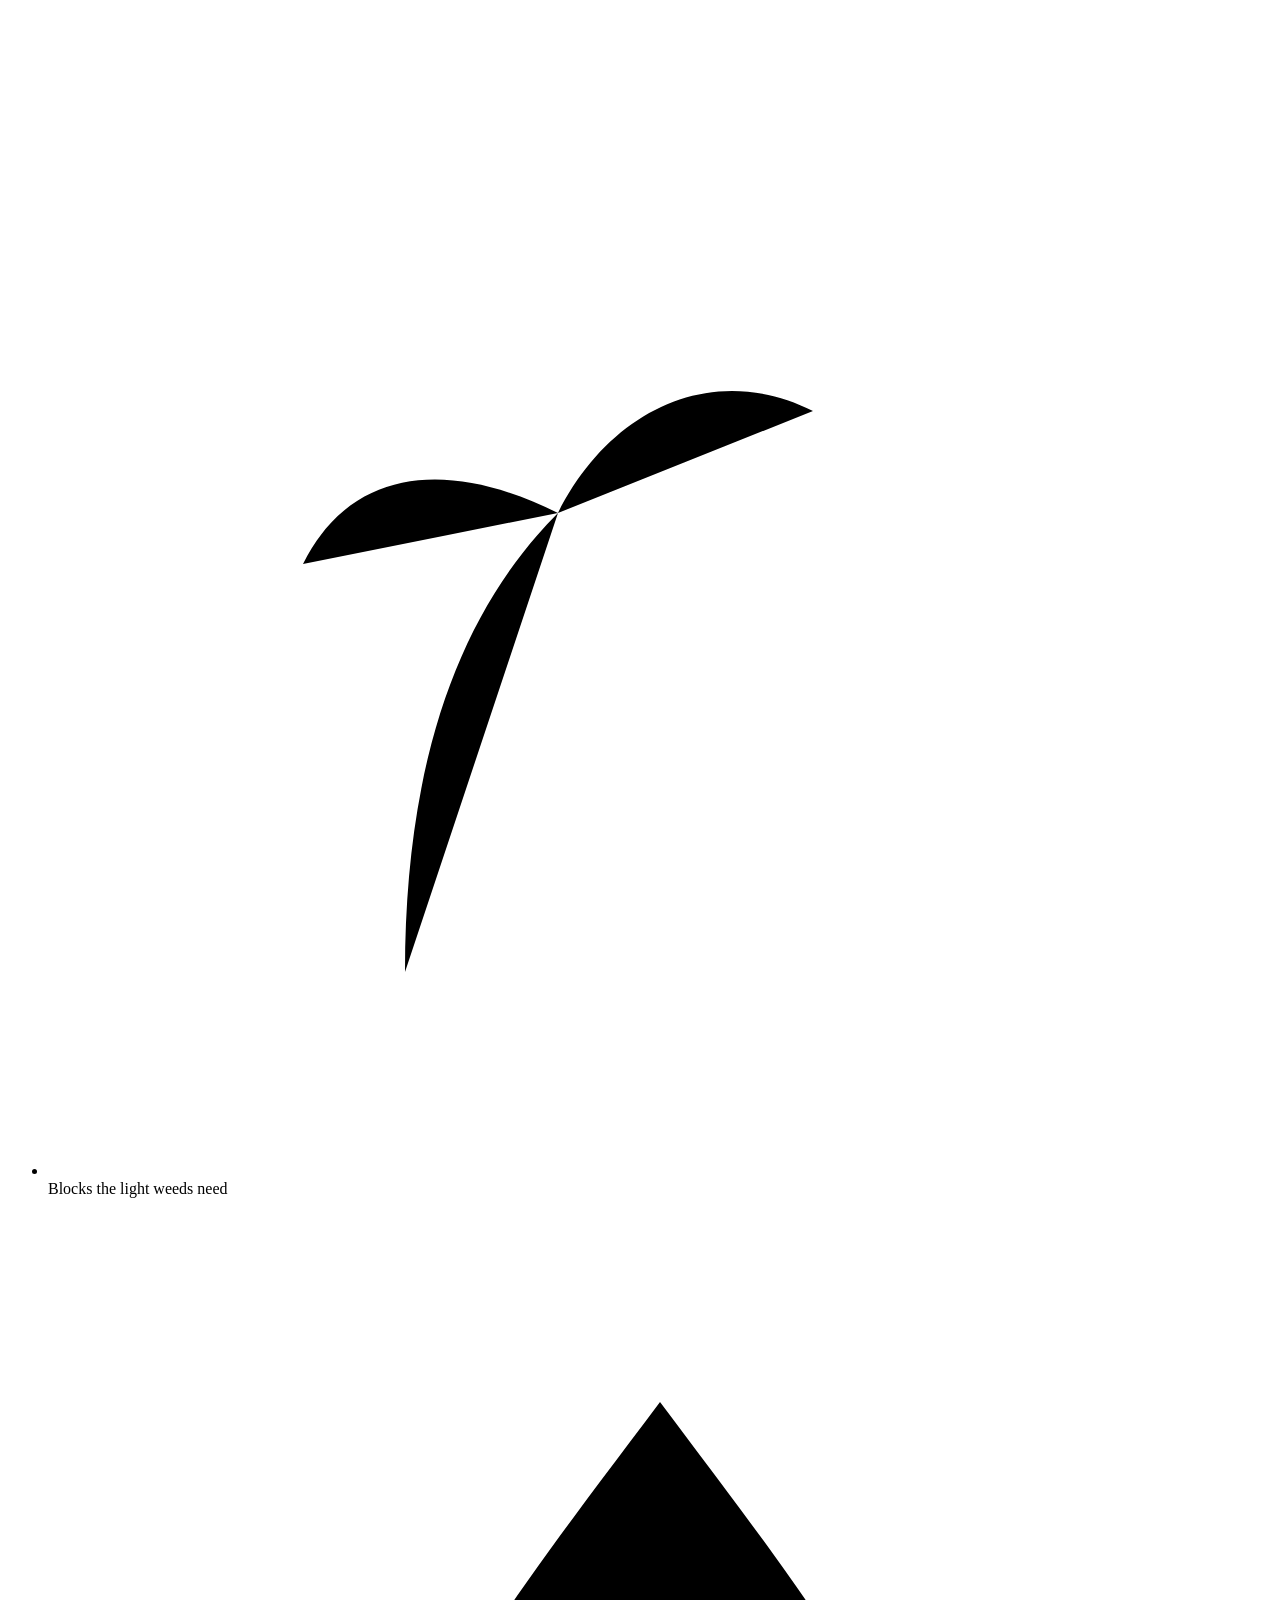
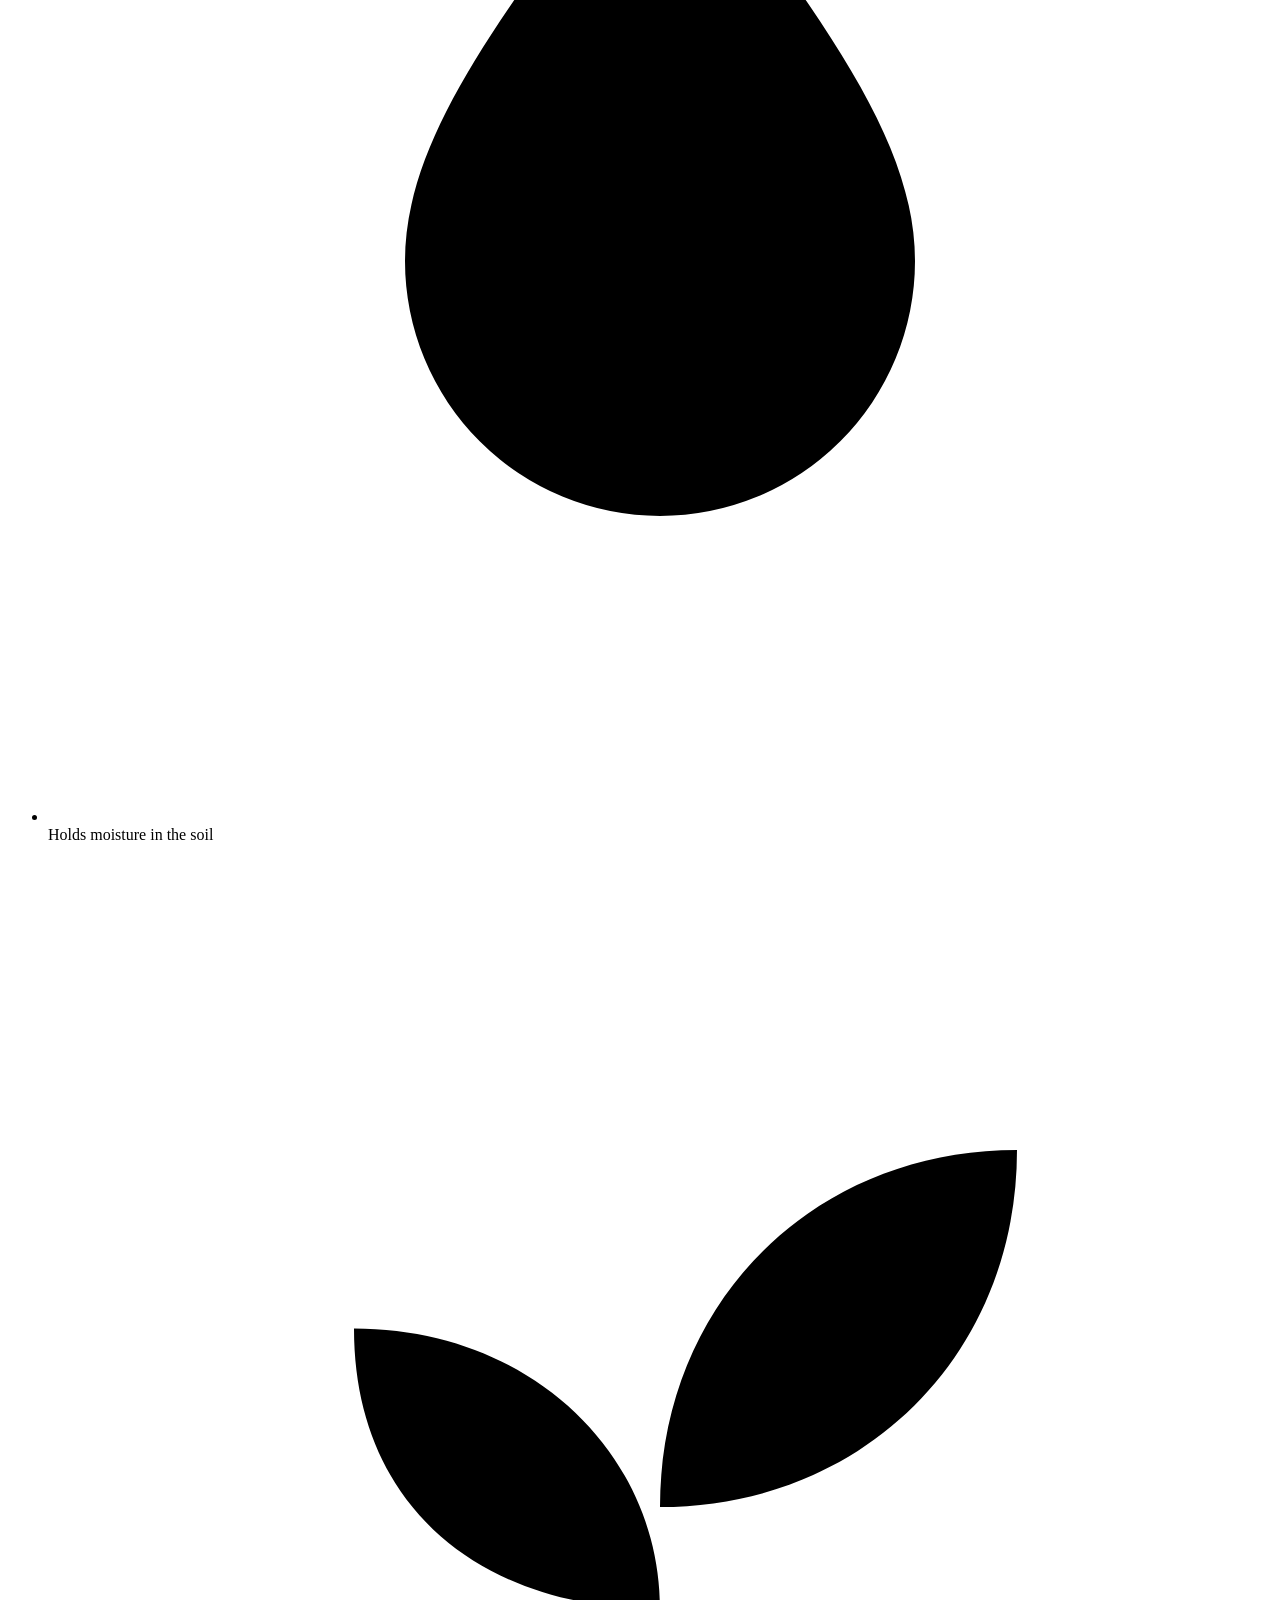
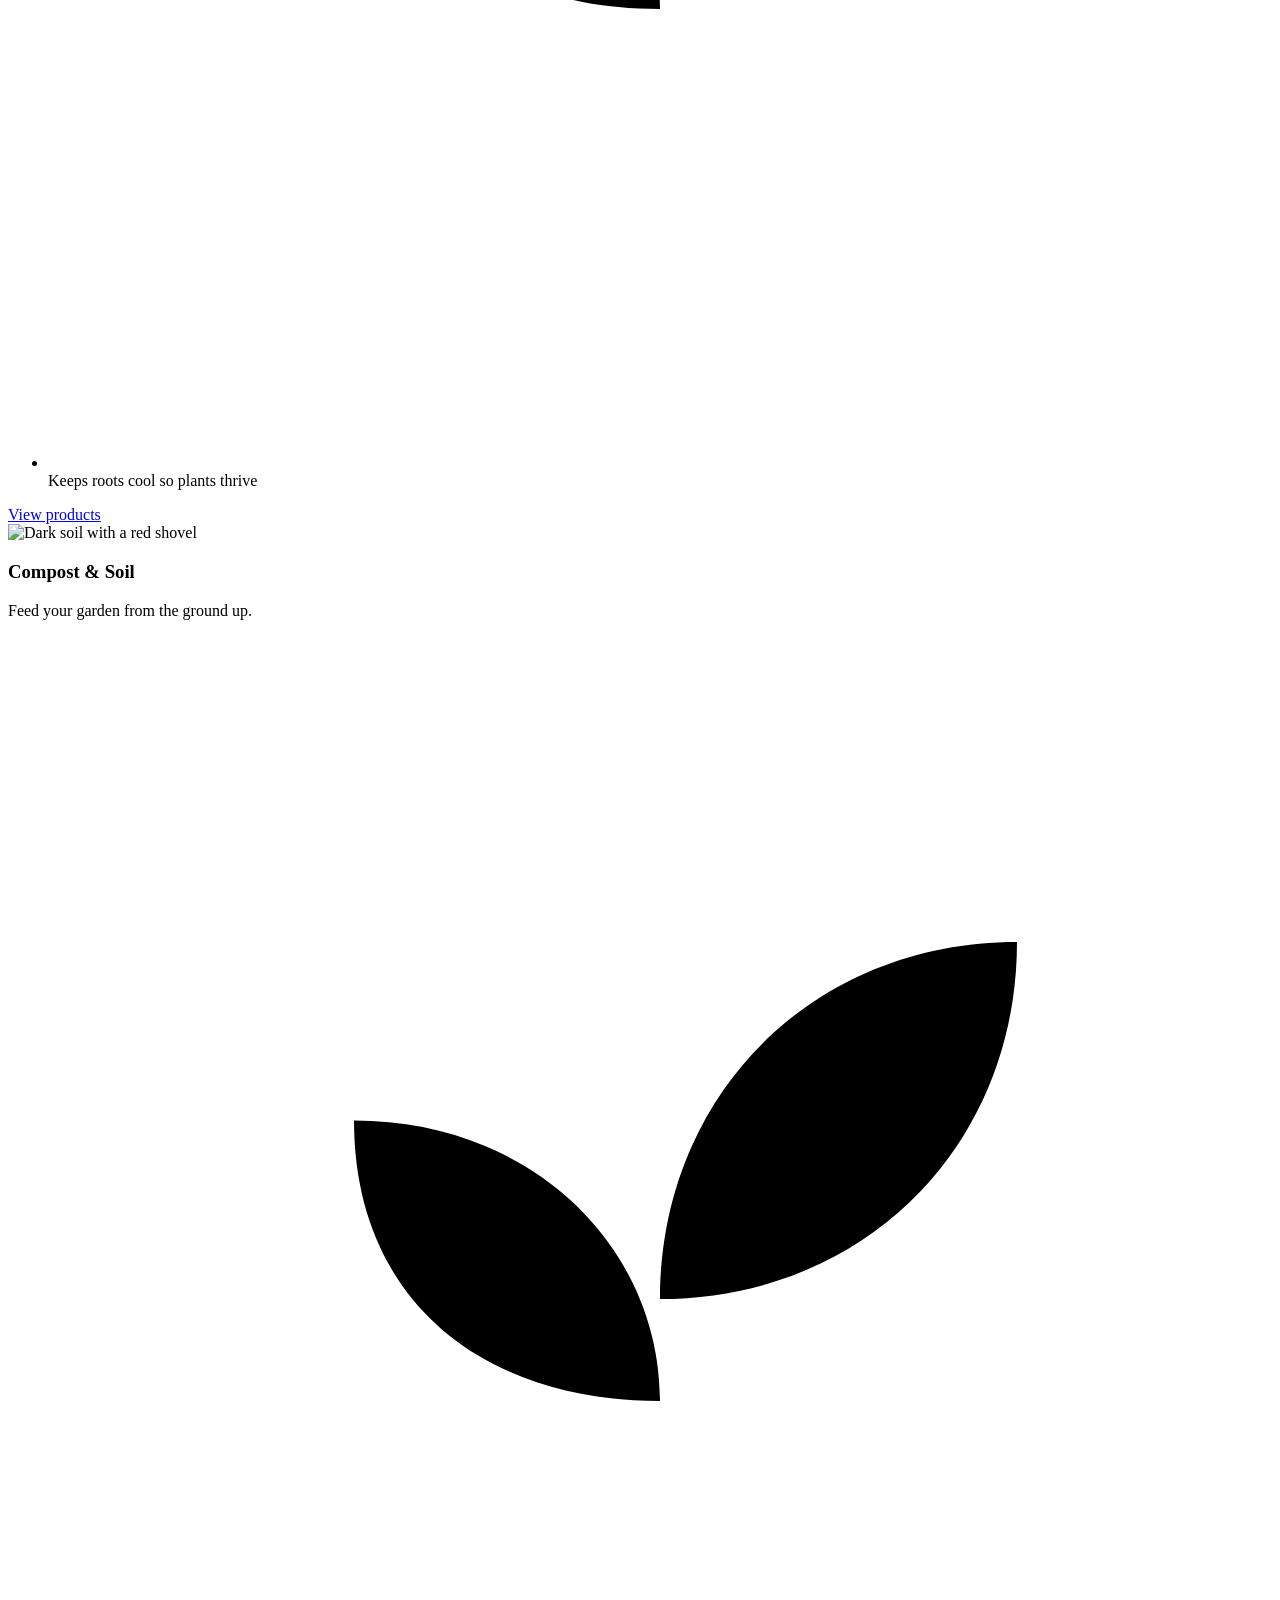
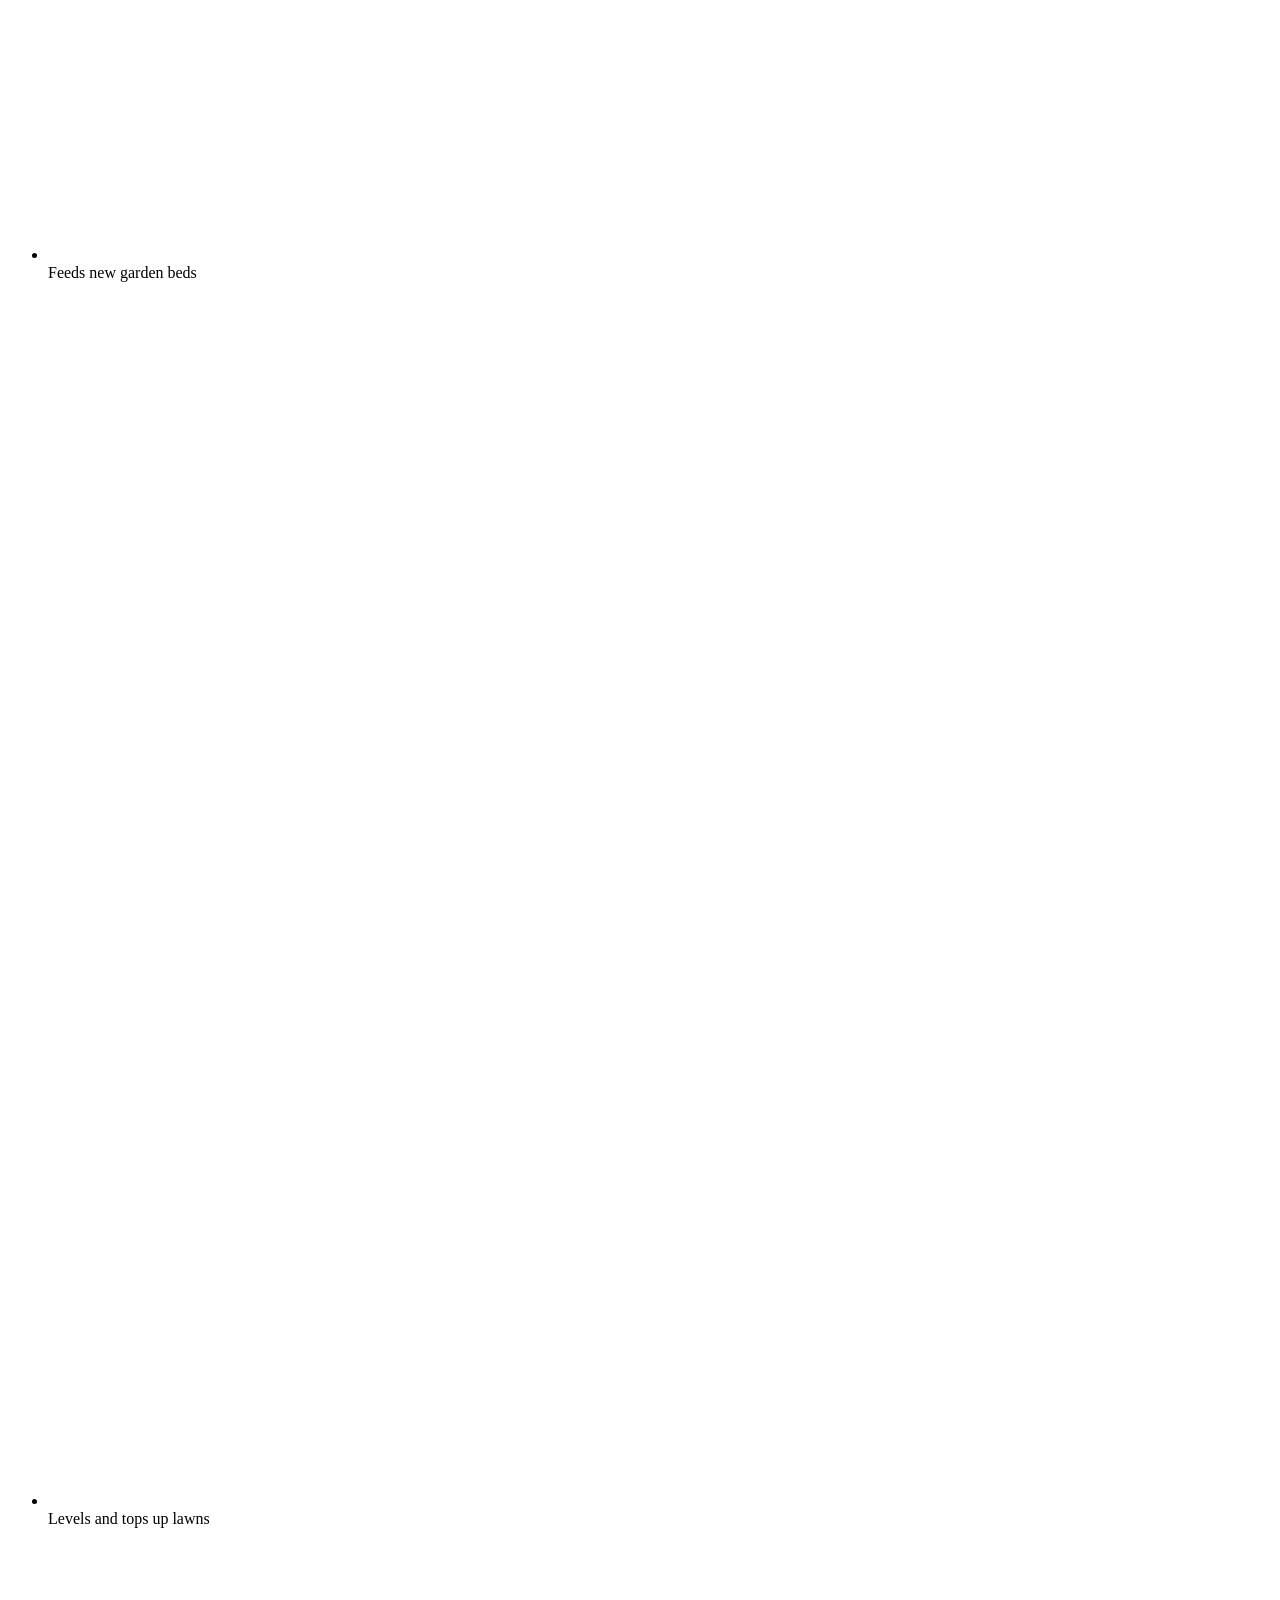
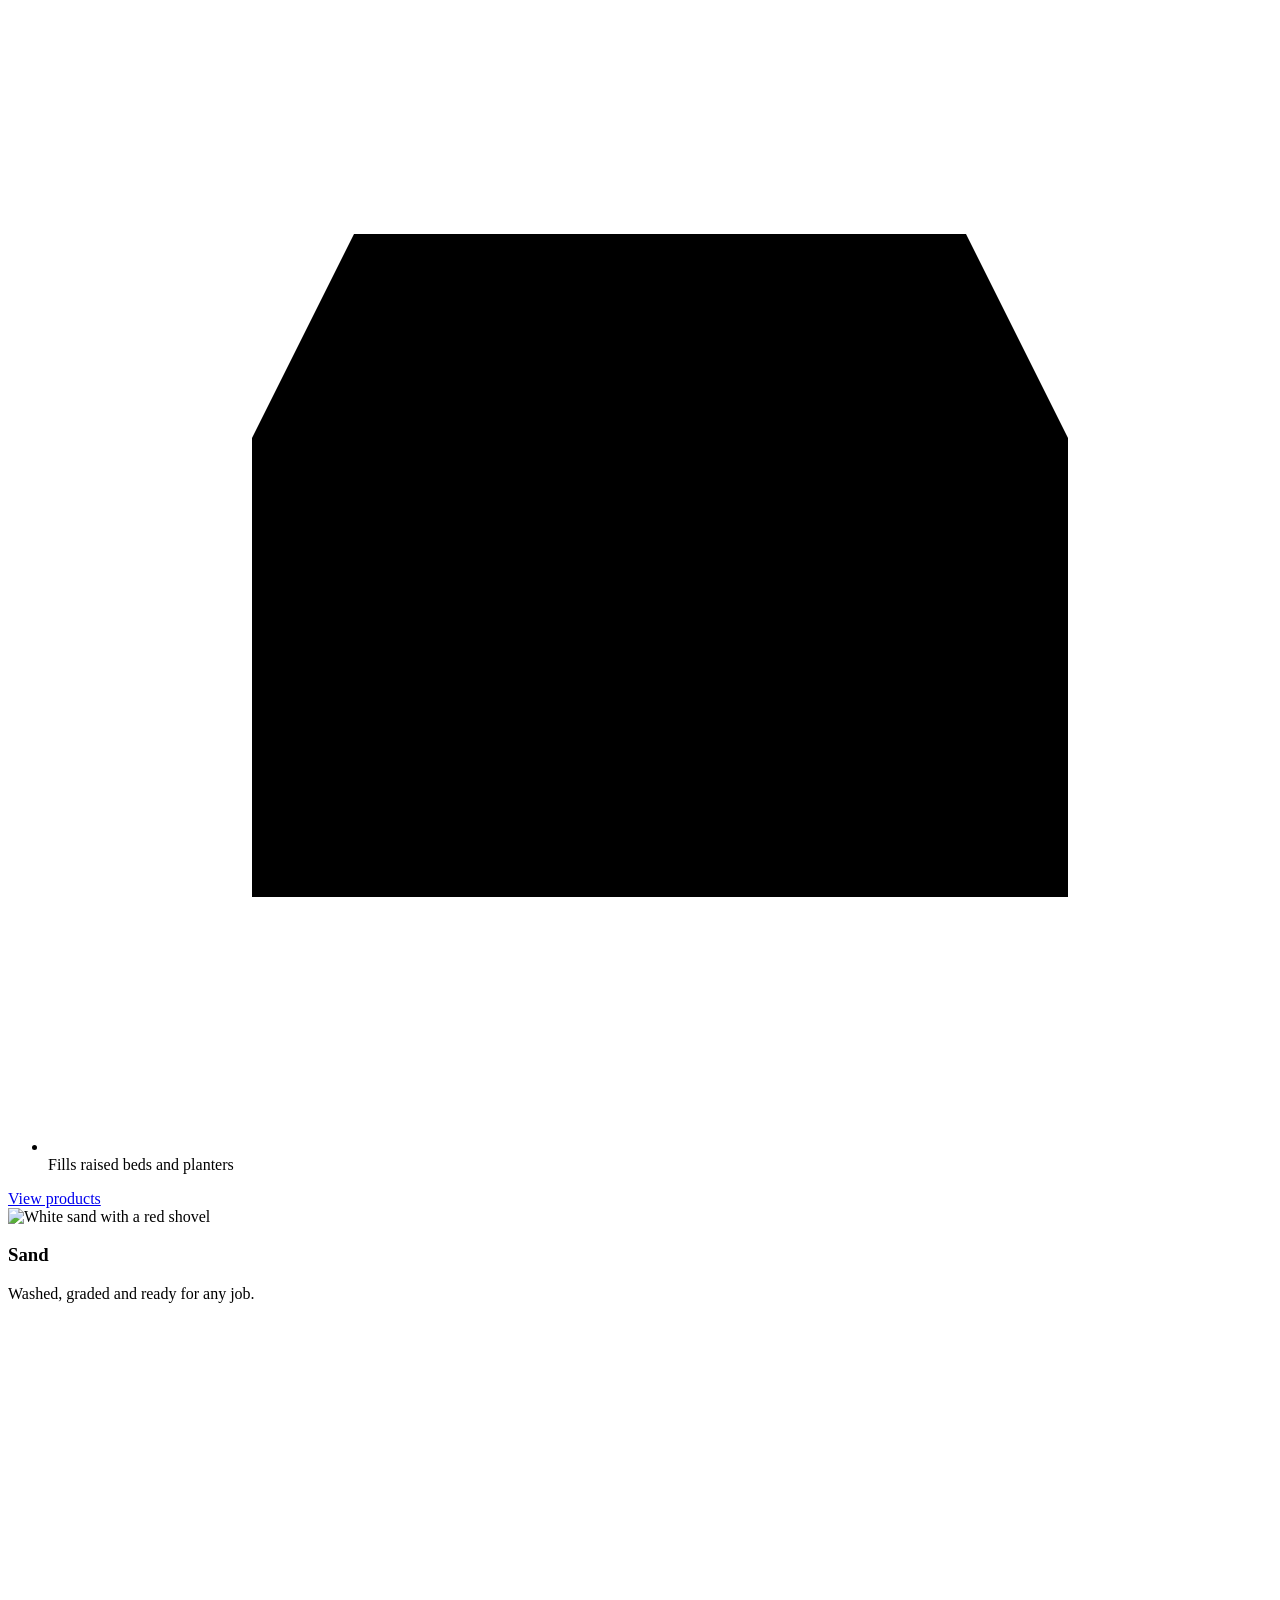
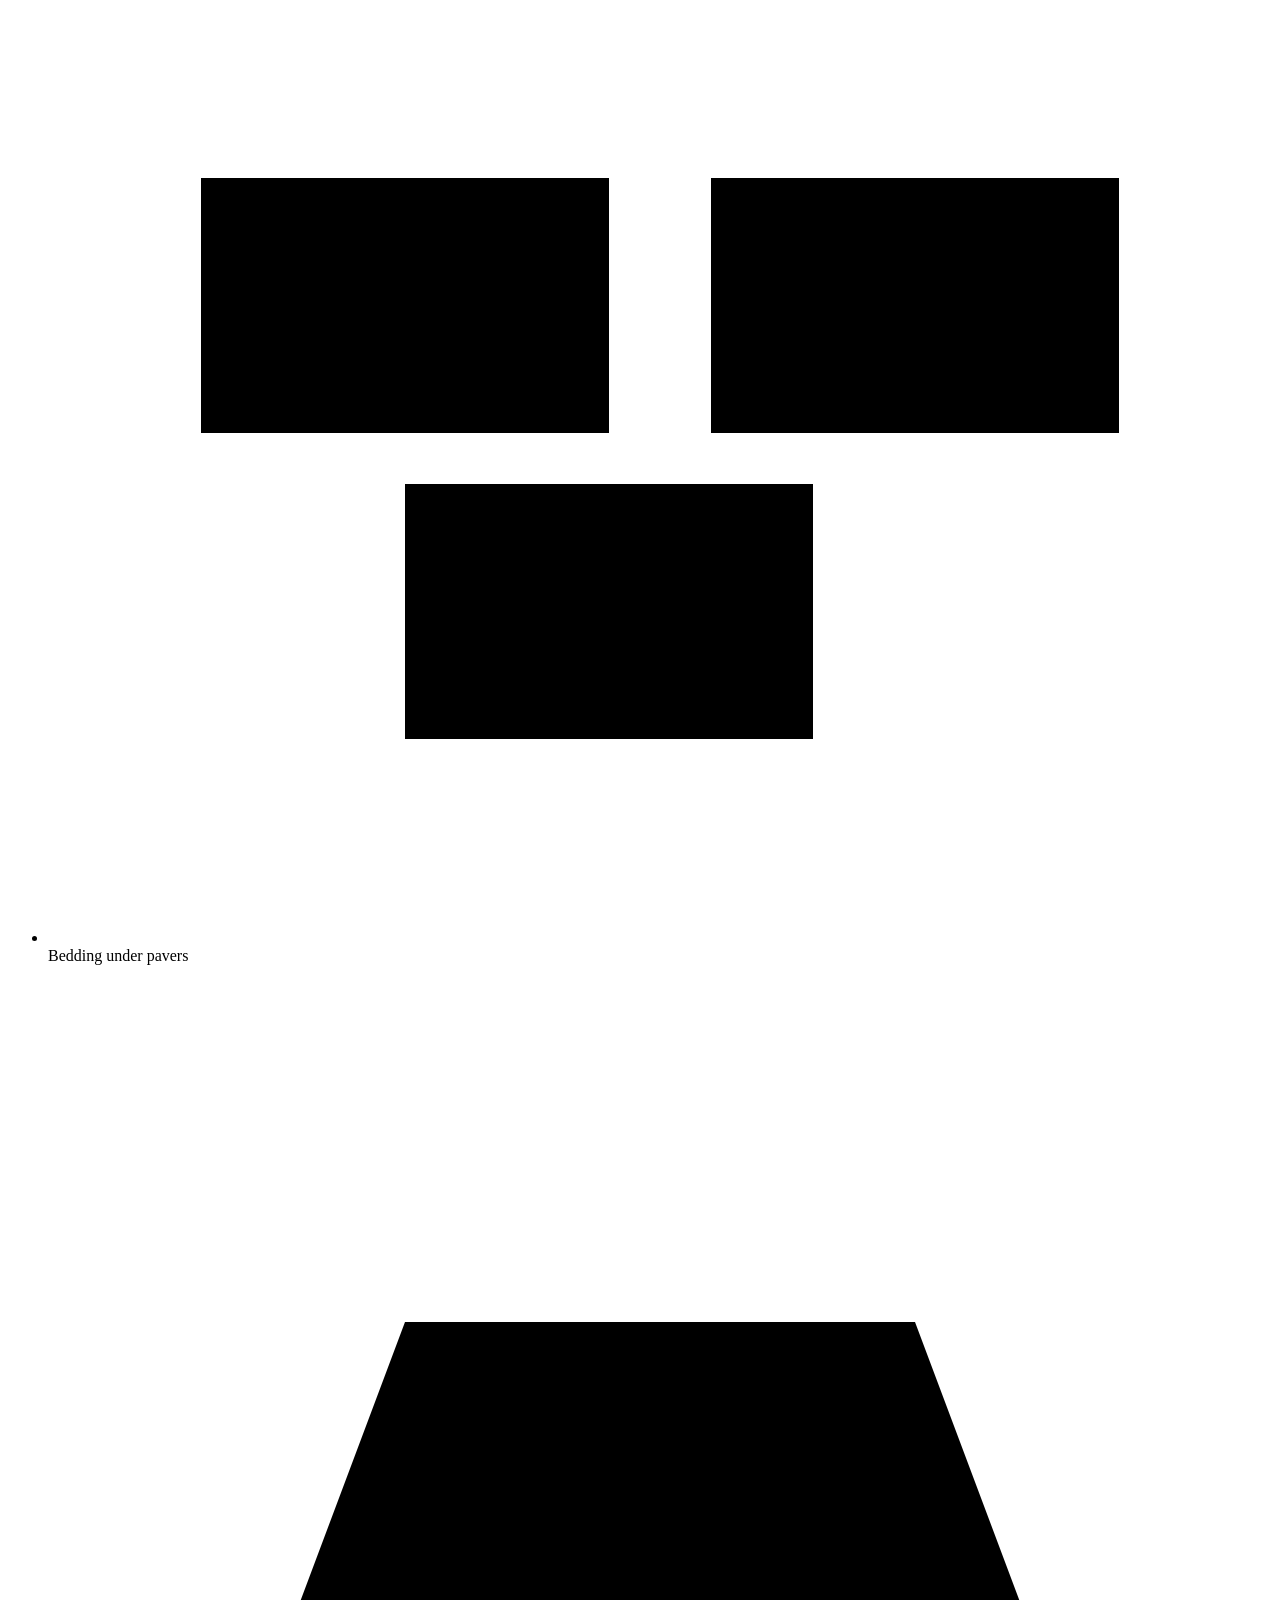
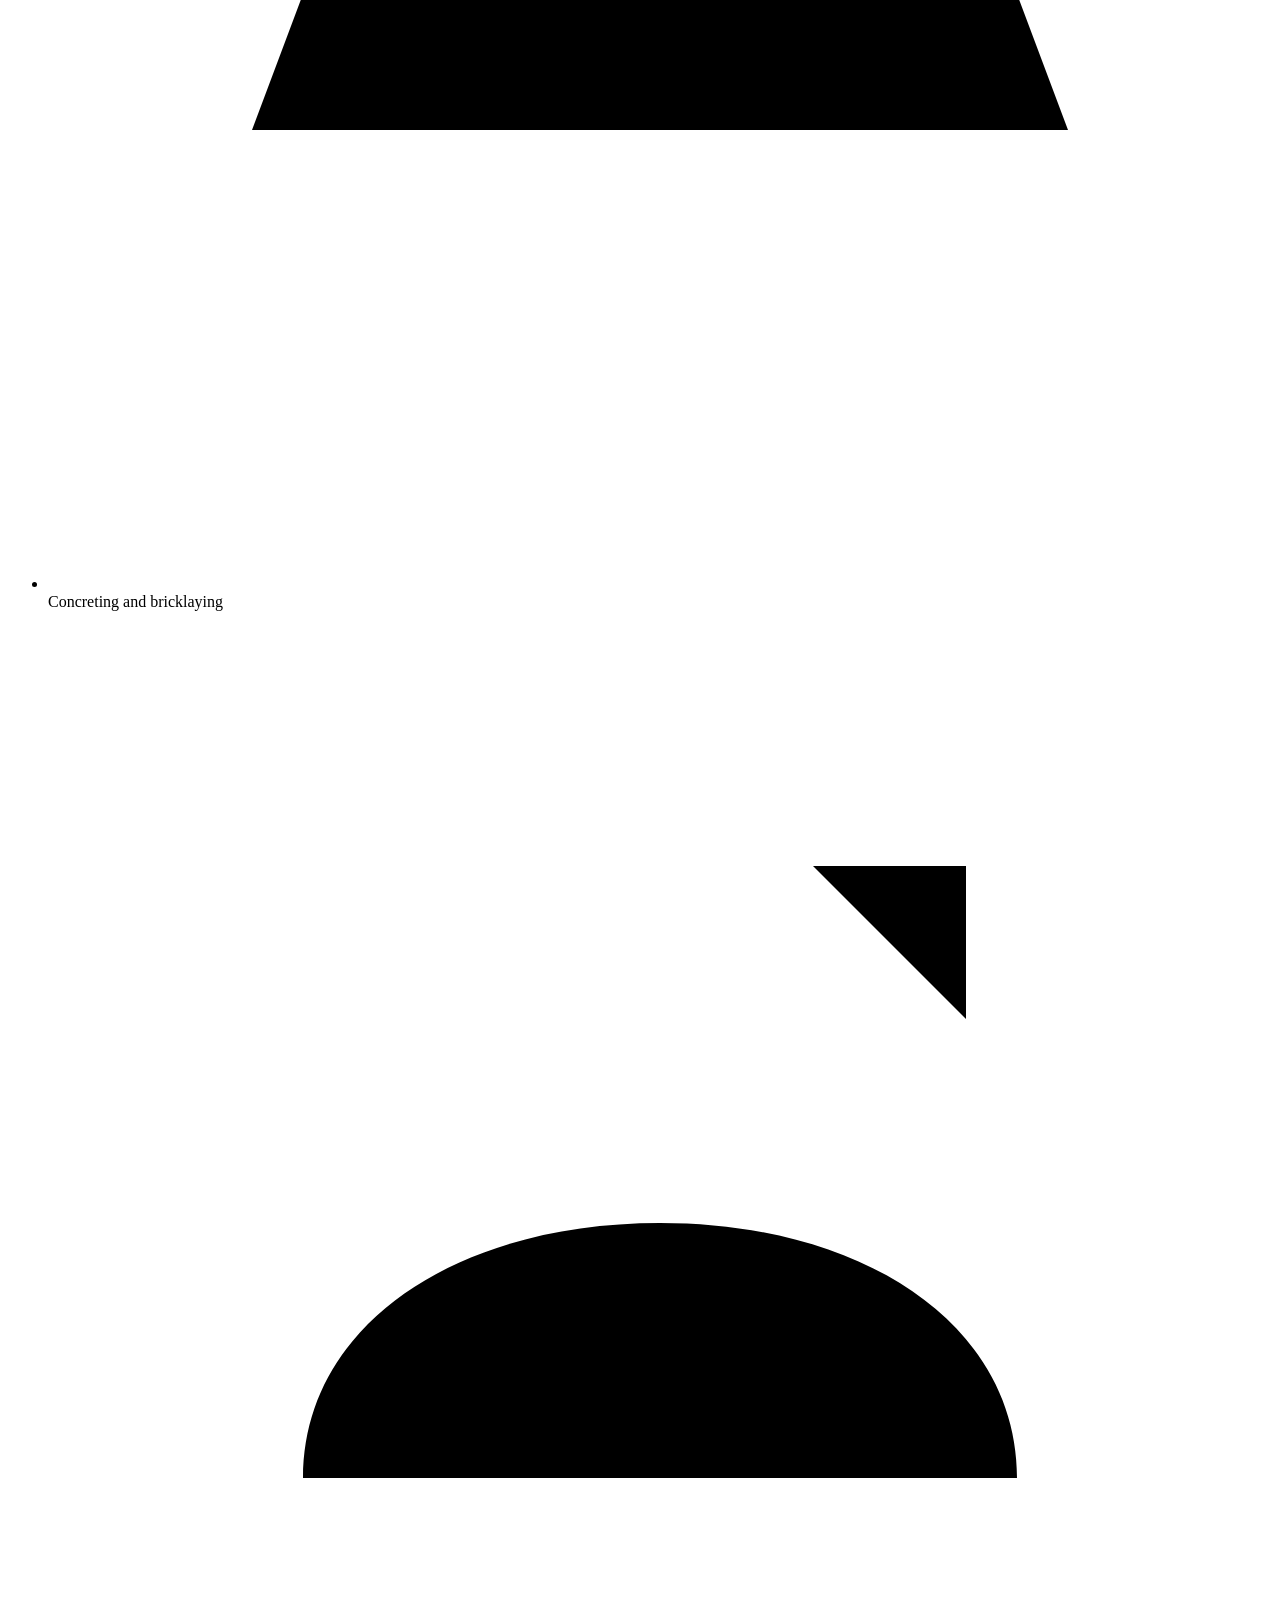
==== commit 074323fc: "Hero: 'the ground up.' on its own line Co-Authored-By: Claude Opus 5.5 <noreply@anthropic.com> Claud" ====
--- a/public/index.html
+++ b/public/index.html
@@ -6,7 +6,7 @@
 <title>ADV Supplies | Soil, Mulch, Sand &amp; Rock Delivered | Hampton Park</title>
 <meta name="description" content="Bulk landscape and building supplies delivered across Melbourne&#x27;s south-east from our Hampton Park yard. Order online with your exact delivery price for your suburb.">
 <link rel="icon" href="/adv-logo.png">
-<link rel="preconnect" href="https://fonts.googleapis.com"><link rel="preconnect" href="https://fonts.gstatic.com" crossorigin><link href="https://fonts.googleapis.com/css2?family=Russo+One&family=Barlow+Condensed:ital,wght@0,600;0,700;0,800;0,900;1,900&family=Barlow+Semi+Condensed:wght@600&family=Barlow:wght@400;500;600;700&display=swap" rel="stylesheet">
+<link rel="preconnect" href="https://fonts.googleapis.com"><link rel="preconnect" href="https://fonts.gstatic.com" crossorigin><link href="https://fonts.googleapis.com/css2?family=Barlow+Condensed:ital,wght@0,600;0,700;0,800;0,900;1,900&family=Barlow+Semi+Condensed:wght@600&family=Barlow:wght@400;500;600;700&display=swap" rel="stylesheet">
 <link rel="stylesheet" href="/styles.css">
 <link rel="stylesheet" href="/site.css">
 </head>
@@ -22,7 +22,7 @@
   <video class="vh-v" src="/video/adv-yard.mp4" poster="/video/adv-yard.jpg" autoplay muted loop playsinline preload="metadata" aria-hidden="true"></video>
   <div class="vh-o"><div class="vh-t">
     <span class="sx-bar"></span>
-    <h1>It starts from the ground <span>up.</span></h1>
+    <h1>It starts from<br>the ground <span>up.</span></h1>
     <p>Simple, affordable, reliable</p>
   </div></div>
 </section>
@@ -225,5 +225,6 @@
 new IntersectionObserver(function(es,o){if(es[0].isIntersecting){o.disconnect();g.classList.add('in');setTimeout(function(){g.classList.add('live');f()},1300)}},{threshold:.35}).observe(g);
 addEventListener('scroll',on,{passive:true});[r,w].forEach(function(c){c.addEventListener('mouseenter',function(){hov=c;on()});c.addEventListener('mouseleave',function(){hov=null;on()})});
 })();</script>
+<script src="/chat/chat.js" defer></script>
 </body>
 </html>
